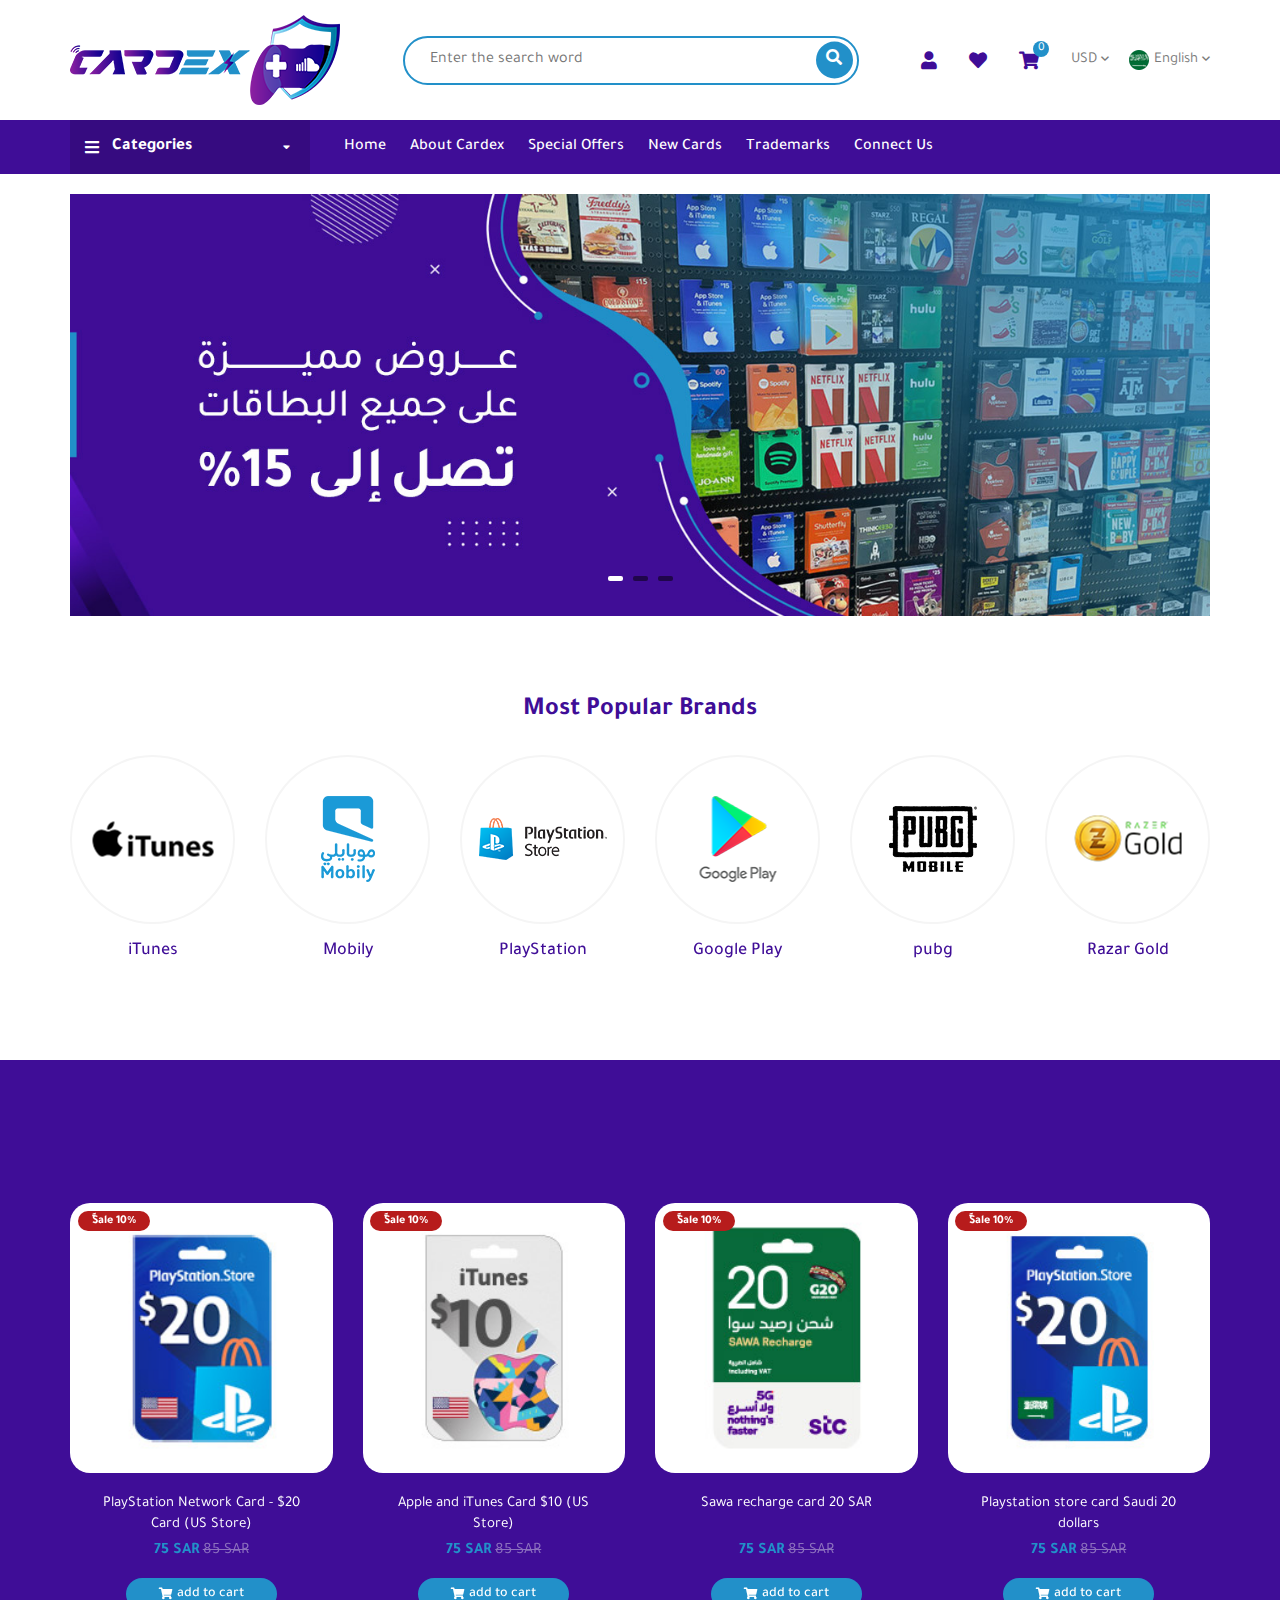
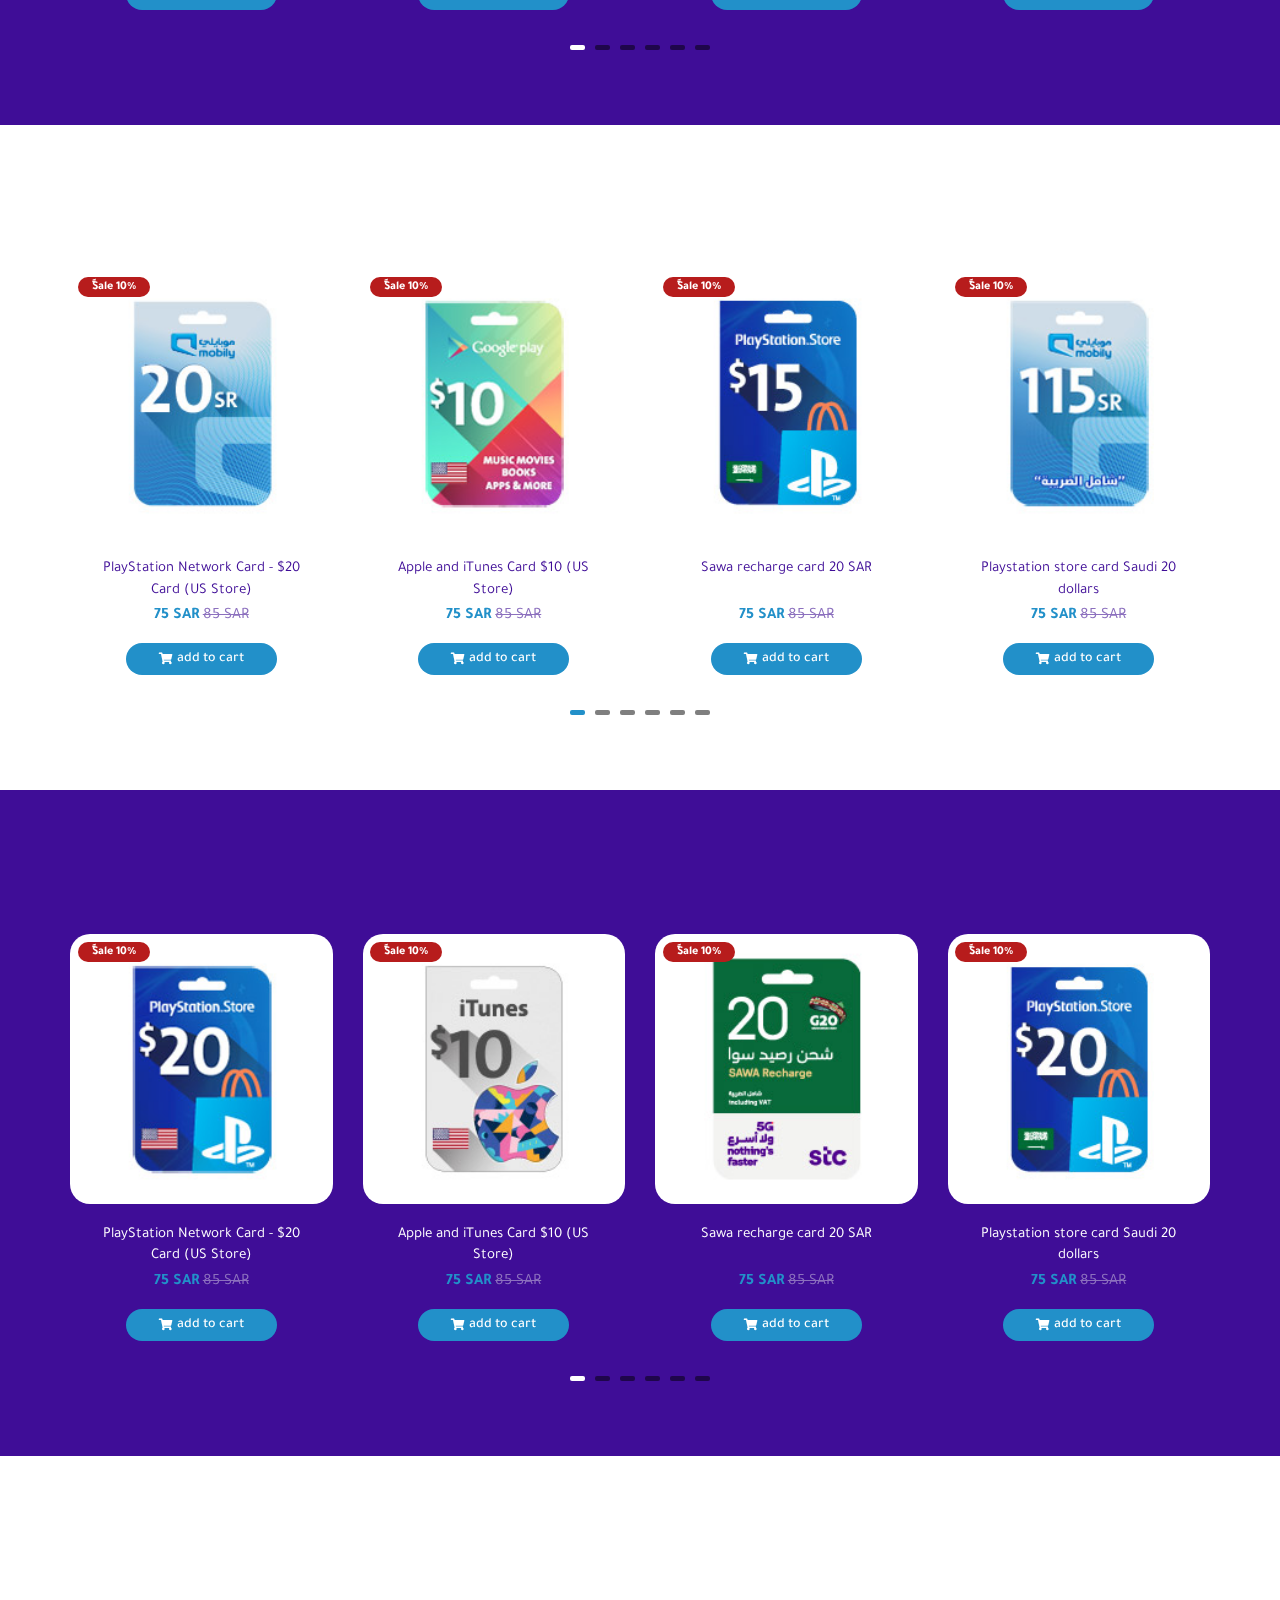
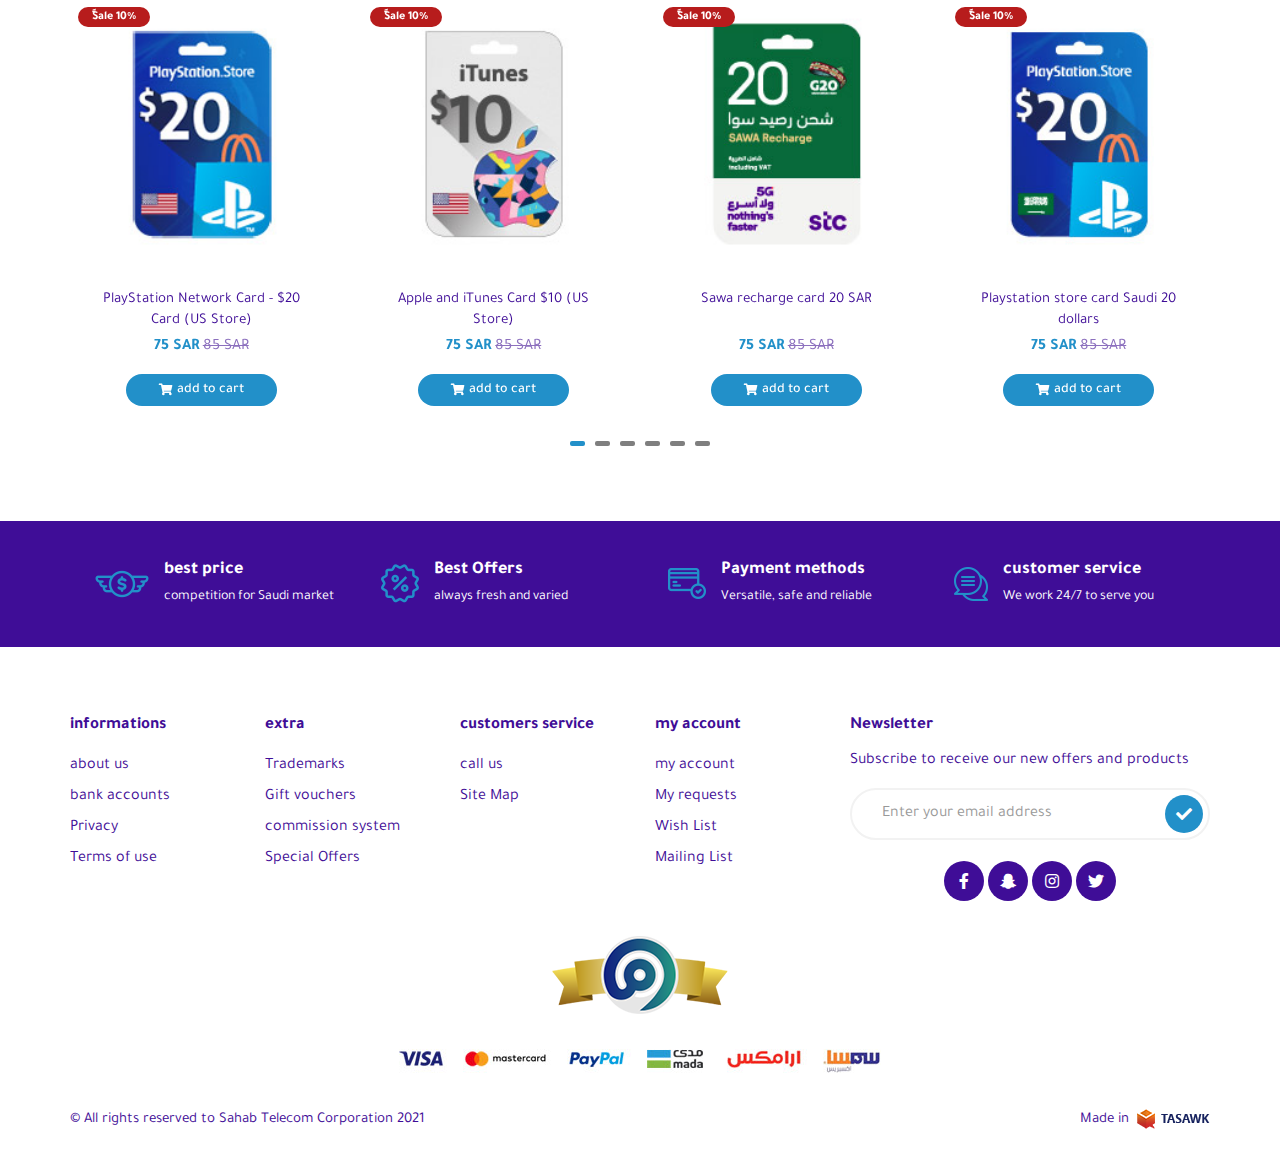
==== index-en.html @ 2eecb3c6 "first commit" ====
<!doctype html>
<html lang="en" dir="ltr">

<head>
    <meta charset="utf-8">
    <meta http-equiv="X-UA-Compatible" content="IE=edge">
    <meta name="viewport" content="width=device-width, initial-scale=1">
    <title>cardex</title>
    <link rel="icon" href="images/fav.png" type="image/png">
    <link rel="stylesheet" href="css/all.min.css" />
    <link rel="stylesheet" href="css/bootstrap.min.css" />
    <link rel="stylesheet" href="css/fonts.css">
    <link rel="stylesheet" href="css/animate.css">
    <link rel="stylesheet" href="css/Linearicons.css">
    <link rel="stylesheet" href="css/swiper.min.css">
    <link rel="stylesheet" href="css/style.css">

</head>

<body>
    <!-- header section -->
    <!-- header section -->
    <header>
        <div class="top-header">
            <div class="container">
                <div class="first-header">
                    <div class="icon-logo">
                        <div class="show-icons">
                            <a class="menu-bars fixall" id="menu-id" href="#!">
                                <i class="fas fa-bars"></i>
                            </a>
                        </div>
                        <figure class="img-logo">
                            <a href="#"><img src="images/logo.png" class="img-responsive"></a>
                        </figure>
                    </div>
                    <div class="search-section">
                        <form class="search-form">
                            <input class="search-input" type="text" name="search" value=""
                                placeholder="Enter the search word">
                            <button class="search-button">
                                <span class="fa fa-search"></span>
                            </button>
                        </form>
                    </div>
                    <div class="icons-cont">
                        <div class="register-section">
                            <div class="dropdown user-anchor add-margin">
                                <div href="#" class="add-to">
                                    <span class="fas fa-user"></span>
                                    <div class="dropdown-content">
                                        <a class="cat-drop" href="#">Login</a>
                                        <a class="cat-drop" href="#">new account</a>
                                    </div>
                                </div>    
                            </div> 
                            <a href="#" class="add-to add-margin hide-sm">
                                <i class="fas fa-heart"></i>
                            </a>
                            <a href="#" class="add-to">
                                <i class="fas fa-shopping-cart"></i>
                                <span class="counter">0</span>
                            </a>
                        </div>
                        <div class="lang-cont">
                            <div class="lang-section">
                                <div class="dropdown">
                                    <span class="lang-word chevron-down">USD</span>
                                    <div class="dropdown-content">
                                        <a class="cat-drop" href="#">USD</a>
                                        <a class="cat-drop" href="#">الريال السعودي</a>
                                    </div>
                                </div>
                            </div>
                            <div class="lang-section">
                                <img src="images/lang.png" alt="lang-img">
                                <div class="dropdown">
                                    <span class="lang-word chevron-down">English</span>
                                    <div class="dropdown-content">
                                        <a class="cat-drop" href="index-en.html">English</a>
                                        <a class="cat-drop" href="index.html">العربيه</a>
                                    </div>
                                </div>
                            </div>
                        </div>
                    </div>
                </div>
            </div>
        </div>
        <div class="overlay" style="display: block;"></div>
        <nav>
            <div class="nav-head">
                <figure class="img-logo">
                    <a href="#"><img src="images/logo.png" class="img-responsive"></a>
                </figure>
                <a class="fixall close-btn">
                    <i class="fas fa-times"></i>
                </a>
            </div>
            <div class="nav-header">
                <div class="container">
                    <div class="navgition">
                        <ul class="big-menu list-unstyled">
                            <li class="menu-btn">
                                <div class="btn-div">
                                    <span class="menu-name">
                                        <span class="fas fa-bars"></span>
                                        Categories
                                    </span>
                                </div>
                                <!-- slidedown-menu -->
                                <div class="cats-dispaly">
                                    <ul class="cats-div list-unstyled">
                                        <li class="cat-li has-level-2">
                                            <a href="#" class="cat-anchor fixall">
                                                playstation <i class="fas fa-plus"></i>
                                            </a>
                                            <div class="sub-list">
                                                <ul class="list-unstyled">
                                                    <li class="cat-li has-level-3">
                                                        <a class="cat-anchor fixall" href="#">
                                                            Saudi PlayStation Store
                                                        </a>
                                                    </li>
                                                    <li class="cat-li has-level-3">
                                                        <a class="cat-anchor fixall" href="#">
                                                            british playstation store
                                                        </a>
                                                    </li>
                                                    <li class="cat-li has-level-3">
                                                        <a class="cat-anchor fixall" href="#">
                                                            US PlayStation Store
                                                        </a>
                                                    </li>
                                                    <li class="cat-li has-level-3">
                                                        <a class="cat-anchor fixall" href="#">
                                                            Lebanese PlayStation Store
                                                        </a>
                                                    </li>
                                                    <li class="cat-li has-level-3">
                                                        <a class="cat-anchor fixall" href="#">
                                                            UAE PlayStation Store
                                                        </a>
                                                    </li>
                                                    <li class="cat-li has-level-3">
                                                        <a class="cat-anchor fixall" href="#">
                                                            French playstation store 
                                                        </a>
                                                    </li>
                                                    <li class="cat-li has-level-3">
                                                        <a class="cat-anchor fixall" href="#">
                                                            German PlayStation Store
                                                        </a>
                                                    </li>
                                                    <li class="cat-li has-level-3">
                                                        <a class="cat-anchor fixall" href="#">
                                                            Canadian playstation
                                                        </a>
                                                    </li>
                                                    <li class="cat-li has-level-3">
                                                        <a class="cat-anchor fixall" href="#">
                                                            fortnite
                                                        </a>
                                                    </li>
                                                </ul>
                                            </div>
                                        </li>
                                        <li class="cat-li has-level-2">
                                            <a href="#" class="cat-anchor fixall">
                                                iTunes <i class="fas fa-plus"></i>
                                            </a>
                                            <div class="sub-list">
                                                <ul class="list-unstyled">
                                                    <li class="cat-li has-level-3">
                                                        <a class="cat-anchor fixall" href="#">
                                                            Saudi PlayStation Store
                                                        </a>
                                                    </li>
                                                    <li class="cat-li has-level-3">
                                                        <a class="cat-anchor fixall" href="#">
                                                            british playstation store
                                                        </a>
                                                    </li>
                                                    <li class="cat-li has-level-3">
                                                        <a class="cat-anchor fixall" href="#">
                                                            US PlayStation Store
                                                        </a>
                                                    </li>
                                                    <li class="cat-li has-level-3">
                                                        <a class="cat-anchor fixall" href="#">
                                                            Lebanese PlayStation Store
                                                        </a>
                                                    </li>
                                                    <li class="cat-li has-level-3">
                                                        <a class="cat-anchor fixall" href="#">
                                                            UAE PlayStation Store
                                                        </a>
                                                    </li>
                                                    <li class="cat-li has-level-3">
                                                        <a class="cat-anchor fixall" href="#">
                                                            French playstation store 
                                                        </a>
                                                    </li>
                                                    <li class="cat-li has-level-3">
                                                        <a class="cat-anchor fixall" href="#">
                                                            German PlayStation Store
                                                        </a>
                                                    </li>
                                                    <li class="cat-li has-level-3">
                                                        <a class="cat-anchor fixall" href="#">
                                                            Canadian playstation
                                                        </a>
                                                    </li>
                                                    <li class="cat-li has-level-3">
                                                        <a class="cat-anchor fixall" href="#">
                                                            fortnite
                                                        </a>
                                                    </li>
                                                </ul>
                                            </div>
                                        </li>
                                        <li class="cat-li has-level-2">
                                            <a href="#" class="cat-anchor fixall">
                                                Google Play <i class="fas fa-plus"></i>
                                            </a>
                                            <div class="sub-list">
                                                <ul class="list-unstyled">
                                                    <li class="cat-li has-level-3">
                                                        <a class="cat-anchor fixall" href="#">
                                                            Saudi PlayStation Store
                                                        </a>
                                                    </li>
                                                    <li class="cat-li has-level-3">
                                                        <a class="cat-anchor fixall" href="#">
                                                            british playstation store
                                                        </a>
                                                    </li>
                                                    <li class="cat-li has-level-3">
                                                        <a class="cat-anchor fixall" href="#">
                                                            US PlayStation Store
                                                        </a>
                                                    </li>
                                                    <li class="cat-li has-level-3">
                                                        <a class="cat-anchor fixall" href="#">
                                                            Lebanese PlayStation Store
                                                        </a>
                                                    </li>
                                                    <li class="cat-li has-level-3">
                                                        <a class="cat-anchor fixall" href="#">
                                                            UAE PlayStation Store
                                                        </a>
                                                    </li>
                                                    <li class="cat-li has-level-3">
                                                        <a class="cat-anchor fixall" href="#">
                                                            French playstation store 
                                                        </a>
                                                    </li>
                                                    <li class="cat-li has-level-3">
                                                        <a class="cat-anchor fixall" href="#">
                                                            German PlayStation Store
                                                        </a>
                                                    </li>
                                                    <li class="cat-li has-level-3">
                                                        <a class="cat-anchor fixall" href="#">
                                                            Canadian playstation
                                                        </a>
                                                    </li>
                                                    <li class="cat-li has-level-3">
                                                        <a class="cat-anchor fixall" href="#">
                                                            fortnite
                                                        </a>
                                                    </li>
                                                </ul>
                                            </div>
                                        </li>
                                        <li class="cat-li has-level-2">
                                            <a href="#" class="cat-anchor fixall">
                                                Mobile and Internet Services <i class="fas fa-plus"></i>
                                            </a>
                                            <div class="sub-list">
                                                <ul class="list-unstyled">
                                                    <li class="cat-li has-level-3">
                                                        <a class="cat-anchor fixall" href="#">
                                                            Saudi PlayStation Store
                                                        </a>
                                                    </li>
                                                    <li class="cat-li has-level-3">
                                                        <a class="cat-anchor fixall" href="#">
                                                            british playstation store
                                                        </a>
                                                    </li>
                                                    <li class="cat-li has-level-3">
                                                        <a class="cat-anchor fixall" href="#">
                                                            US PlayStation Store
                                                        </a>
                                                    </li>
                                                    <li class="cat-li has-level-3">
                                                        <a class="cat-anchor fixall" href="#">
                                                            Lebanese PlayStation Store
                                                        </a>
                                                    </li>
                                                    <li class="cat-li has-level-3">
                                                        <a class="cat-anchor fixall" href="#">
                                                            UAE PlayStation Store
                                                        </a>
                                                    </li>
                                                    <li class="cat-li has-level-3">
                                                        <a class="cat-anchor fixall" href="#">
                                                            French playstation store 
                                                        </a>
                                                    </li>
                                                    <li class="cat-li has-level-3">
                                                        <a class="cat-anchor fixall" href="#">
                                                            German PlayStation Store
                                                        </a>
                                                    </li>
                                                    <li class="cat-li has-level-3">
                                                        <a class="cat-anchor fixall" href="#">
                                                            Canadian playstation
                                                        </a>
                                                    </li>
                                                    <li class="cat-li has-level-3">
                                                        <a class="cat-anchor fixall" href="#">
                                                            fortnite
                                                        </a>
                                                    </li>
                                                </ul>
                                            </div>
                                        </li>
                                        <li class="cat-li has-level-2">
                                            <a href="#" class="cat-anchor fixall">
                                                Online games <i class="fas fa-plus"></i>
                                            </a>
                                            <div class="sub-list">
                                                <ul class="list-unstyled">
                                                    <li class="cat-li has-level-3">
                                                        <a class="cat-anchor fixall" href="#">
                                                            Saudi PlayStation Store
                                                        </a>
                                                    </li>
                                                    <li class="cat-li has-level-3">
                                                        <a class="cat-anchor fixall" href="#">
                                                            british playstation store
                                                        </a>
                                                    </li>
                                                    <li class="cat-li has-level-3">
                                                        <a class="cat-anchor fixall" href="#">
                                                            US PlayStation Store
                                                        </a>
                                                    </li>
                                                    <li class="cat-li has-level-3">
                                                        <a class="cat-anchor fixall" href="#">
                                                            Lebanese PlayStation Store
                                                        </a>
                                                    </li>
                                                    <li class="cat-li has-level-3">
                                                        <a class="cat-anchor fixall" href="#">
                                                            UAE PlayStation Store
                                                        </a>
                                                    </li>
                                                    <li class="cat-li has-level-3">
                                                        <a class="cat-anchor fixall" href="#">
                                                            French playstation store 
                                                        </a>
                                                    </li>
                                                    <li class="cat-li has-level-3">
                                                        <a class="cat-anchor fixall" href="#">
                                                            German PlayStation Store
                                                        </a>
                                                    </li>
                                                    <li class="cat-li has-level-3">
                                                        <a class="cat-anchor fixall" href="#">
                                                            Canadian playstation
                                                        </a>
                                                    </li>
                                                    <li class="cat-li has-level-3">
                                                        <a class="cat-anchor fixall" href="#">
                                                            fortnite
                                                        </a>
                                                    </li>
                                                </ul>
                                            </div>
                                        </li>
                                        <li class="cat-li has-level-2">
                                            <a href="#" class="cat-anchor fixall">
                                                Online connect <i class="fas fa-plus"></i>
                                            </a>
                                            <div class="sub-list">
                                                <ul class="list-unstyled">
                                                    <li class="cat-li has-level-3">
                                                        <a class="cat-anchor fixall" href="#">
                                                            Saudi PlayStation Store
                                                        </a>
                                                    </li>
                                                    <li class="cat-li has-level-3">
                                                        <a class="cat-anchor fixall" href="#">
                                                            british playstation store
                                                        </a>
                                                    </li>
                                                    <li class="cat-li has-level-3">
                                                        <a class="cat-anchor fixall" href="#">
                                                            US PlayStation Store
                                                        </a>
                                                    </li>
                                                    <li class="cat-li has-level-3">
                                                        <a class="cat-anchor fixall" href="#">
                                                            Lebanese PlayStation Store
                                                        </a>
                                                    </li>
                                                    <li class="cat-li has-level-3">
                                                        <a class="cat-anchor fixall" href="#">
                                                            UAE PlayStation Store
                                                        </a>
                                                    </li>
                                                    <li class="cat-li has-level-3">
                                                        <a class="cat-anchor fixall" href="#">
                                                            French playstation store 
                                                        </a>
                                                    </li>
                                                    <li class="cat-li has-level-3">
                                                        <a class="cat-anchor fixall" href="#">
                                                            German PlayStation Store
                                                        </a>
                                                    </li>
                                                    <li class="cat-li has-level-3">
                                                        <a class="cat-anchor fixall" href="#">
                                                            Canadian playstation
                                                        </a>
                                                    </li>
                                                    <li class="cat-li has-level-3">
                                                        <a class="cat-anchor fixall" href="#">
                                                            fortnite
                                                        </a>
                                                    </li>
                                                </ul>
                                            </div>
                                        </li>
                                        <li class="cat-li has-level-2">
                                            <a href="#" class="cat-anchor fixall">
                                                entertainment <i class="fas fa-plus"></i>
                                            </a>
                                            <div class="sub-list">
                                                <ul class="list-unstyled">
                                                    <li class="cat-li has-level-3">
                                                        <a class="cat-anchor fixall" href="#">
                                                            Saudi PlayStation Store
                                                        </a>
                                                    </li>
                                                    <li class="cat-li has-level-3">
                                                        <a class="cat-anchor fixall" href="#">
                                                            british playstation store
                                                        </a>
                                                    </li>
                                                    <li class="cat-li has-level-3">
                                                        <a class="cat-anchor fixall" href="#">
                                                            US PlayStation Store
                                                        </a>
                                                    </li>
                                                    <li class="cat-li has-level-3">
                                                        <a class="cat-anchor fixall" href="#">
                                                            Lebanese PlayStation Store
                                                        </a>
                                                    </li>
                                                    <li class="cat-li has-level-3">
                                                        <a class="cat-anchor fixall" href="#">
                                                            UAE PlayStation Store
                                                        </a>
                                                    </li>
                                                    <li class="cat-li has-level-3">
                                                        <a class="cat-anchor fixall" href="#">
                                                            French playstation store 
                                                        </a>
                                                    </li>
                                                    <li class="cat-li has-level-3">
                                                        <a class="cat-anchor fixall" href="#">
                                                            German PlayStation Store
                                                        </a>
                                                    </li>
                                                    <li class="cat-li has-level-3">
                                                        <a class="cat-anchor fixall" href="#">
                                                            Canadian playstation
                                                        </a>
                                                    </li>
                                                    <li class="cat-li has-level-3">
                                                        <a class="cat-anchor fixall" href="#">
                                                            fortnite
                                                        </a>
                                                    </li>
                                                </ul>
                                            </div>
                                        </li>
                                        <li class="cat-li has-level-2">
                                            <a href="#" class="cat-anchor fixall">
                                                home video games <i class="fas fa-plus"></i>
                                            </a>
                                            <div class="sub-list">
                                                <ul class="list-unstyled">
                                                    <li class="cat-li has-level-3">
                                                        <a class="cat-anchor fixall" href="#">
                                                            Saudi PlayStation Store
                                                        </a>
                                                    </li>
                                                    <li class="cat-li has-level-3">
                                                        <a class="cat-anchor fixall" href="#">
                                                            british playstation store
                                                        </a>
                                                    </li>
                                                    <li class="cat-li has-level-3">
                                                        <a class="cat-anchor fixall" href="#">
                                                            US PlayStation Store
                                                        </a>
                                                    </li>
                                                    <li class="cat-li has-level-3">
                                                        <a class="cat-anchor fixall" href="#">
                                                            Lebanese PlayStation Store
                                                        </a>
                                                    </li>
                                                    <li class="cat-li has-level-3">
                                                        <a class="cat-anchor fixall" href="#">
                                                            UAE PlayStation Store
                                                        </a>
                                                    </li>
                                                    <li class="cat-li has-level-3">
                                                        <a class="cat-anchor fixall" href="#">
                                                            French playstation store 
                                                        </a>
                                                    </li>
                                                    <li class="cat-li has-level-3">
                                                        <a class="cat-anchor fixall" href="#">
                                                            German PlayStation Store
                                                        </a>
                                                    </li>
                                                    <li class="cat-li has-level-3">
                                                        <a class="cat-anchor fixall" href="#">
                                                            Canadian playstation
                                                        </a>
                                                    </li>
                                                    <li class="cat-li has-level-3">
                                                        <a class="cat-anchor fixall" href="#">
                                                            fortnite
                                                        </a>
                                                    </li>
                                                </ul>
                                            </div>
                                        </li>
                                        <li class="cat-li has-level-2">
                                            <a href="#" class="cat-anchor fixall">
                                                shopping cards <i class="fas fa-plus"></i>
                                            </a>
                                            <div class="sub-list">
                                                <ul class="list-unstyled">
                                                    <li class="cat-li has-level-3">
                                                        <a class="cat-anchor fixall" href="#">
                                                            Saudi PlayStation Store
                                                        </a>
                                                    </li>
                                                    <li class="cat-li has-level-3">
                                                        <a class="cat-anchor fixall" href="#">
                                                            british playstation store
                                                        </a>
                                                    </li>
                                                    <li class="cat-li has-level-3">
                                                        <a class="cat-anchor fixall" href="#">
                                                            US PlayStation Store
                                                        </a>
                                                    </li>
                                                    <li class="cat-li has-level-3">
                                                        <a class="cat-anchor fixall" href="#">
                                                            Lebanese PlayStation Store
                                                        </a>
                                                    </li>
                                                    <li class="cat-li has-level-3">
                                                        <a class="cat-anchor fixall" href="#">
                                                            UAE PlayStation Store
                                                        </a>
                                                    </li>
                                                    <li class="cat-li has-level-3">
                                                        <a class="cat-anchor fixall" href="#">
                                                            French playstation store 
                                                        </a>
                                                    </li>
                                                    <li class="cat-li has-level-3">
                                                        <a class="cat-anchor fixall" href="#">
                                                            German PlayStation Store
                                                        </a>
                                                    </li>
                                                    <li class="cat-li has-level-3">
                                                        <a class="cat-anchor fixall" href="#">
                                                            Canadian playstation
                                                        </a>
                                                    </li>
                                                    <li class="cat-li has-level-3">
                                                        <a class="cat-anchor fixall" href="#">
                                                            fortnite
                                                        </a>
                                                    </li>
                                                </ul>
                                            </div>
                                        </li>
                                        <li class="cat-li has-level-2">
                                            <a href="#" class="cat-anchor fixall">
                                                computer games <i class="fas fa-plus"></i>
                                            </a>
                                            <div class="sub-list">
                                                <ul class="list-unstyled">
                                                    <li class="cat-li has-level-3">
                                                        <a class="cat-anchor fixall" href="#">
                                                            Saudi PlayStation Store
                                                        </a>
                                                    </li>
                                                    <li class="cat-li has-level-3">
                                                        <a class="cat-anchor fixall" href="#">
                                                            british playstation store
                                                        </a>
                                                    </li>
                                                    <li class="cat-li has-level-3">
                                                        <a class="cat-anchor fixall" href="#">
                                                            US PlayStation Store
                                                        </a>
                                                    </li>
                                                    <li class="cat-li has-level-3">
                                                        <a class="cat-anchor fixall" href="#">
                                                            Lebanese PlayStation Store
                                                        </a>
                                                    </li>
                                                    <li class="cat-li has-level-3">
                                                        <a class="cat-anchor fixall" href="#">
                                                            UAE PlayStation Store
                                                        </a>
                                                    </li>
                                                    <li class="cat-li has-level-3">
                                                        <a class="cat-anchor fixall" href="#">
                                                            French playstation store 
                                                        </a>
                                                    </li>
                                                    <li class="cat-li has-level-3">
                                                        <a class="cat-anchor fixall" href="#">
                                                            German PlayStation Store
                                                        </a>
                                                    </li>
                                                    <li class="cat-li has-level-3">
                                                        <a class="cat-anchor fixall" href="#">
                                                            Canadian playstation
                                                        </a>
                                                    </li>
                                                    <li class="cat-li has-level-3">
                                                        <a class="cat-anchor fixall" href="#">
                                                            fortnite
                                                        </a>
                                                    </li>
                                                </ul>
                                            </div>
                                        </li>
                                        <li class="cat-li has-level-2">
                                            <a href="#" class="cat-anchor fixall">
                                                Various electronic services <i class="fas fa-plus"></i>
                                            </a>
                                            <div class="sub-list">
                                                <ul class="list-unstyled">
                                                    <li class="cat-li has-level-3">
                                                        <a class="cat-anchor fixall" href="#">
                                                            Saudi PlayStation Store
                                                        </a>
                                                    </li>
                                                    <li class="cat-li has-level-3">
                                                        <a class="cat-anchor fixall" href="#">
                                                            british playstation store
                                                        </a>
                                                    </li>
                                                    <li class="cat-li has-level-3">
                                                        <a class="cat-anchor fixall" href="#">
                                                            US PlayStation Store
                                                        </a>
                                                    </li>
                                                    <li class="cat-li has-level-3">
                                                        <a class="cat-anchor fixall" href="#">
                                                            Lebanese PlayStation Store
                                                        </a>
                                                    </li>
                                                    <li class="cat-li has-level-3">
                                                        <a class="cat-anchor fixall" href="#">
                                                            UAE PlayStation Store
                                                        </a>
                                                    </li>
                                                    <li class="cat-li has-level-3">
                                                        <a class="cat-anchor fixall" href="#">
                                                            French playstation store 
                                                        </a>
                                                    </li>
                                                    <li class="cat-li has-level-3">
                                                        <a class="cat-anchor fixall" href="#">
                                                            German PlayStation Store
                                                        </a>
                                                    </li>
                                                    <li class="cat-li has-level-3">
                                                        <a class="cat-anchor fixall" href="#">
                                                            Canadian playstation
                                                        </a>
                                                    </li>
                                                    <li class="cat-li has-level-3">
                                                        <a class="cat-anchor fixall" href="#">
                                                            fortnite
                                                        </a>
                                                    </li>
                                                </ul>
                                            </div>
                                        </li>
                                    </ul>
                                </div>
                                <!-- slidedown-menu -->
                            </li>
                            <li class="menu-list">
                                <a href="#" class="menu-link">
                                    Home
                                </a>
                            </li>
                            <li class="menu-list">
                                <a href="#" class="menu-link">
                                    About Cardex
                                </a>
                            </li>
                            <li class="menu-list">
                                <a href="#" class="menu-link">
                                    Special Offers        
                                </a>
                            </li>
                            <li class="menu-list">
                                <a href="#" class="menu-link">
                                    New cards
                                </a>
                            </li>
                            <li class="menu-list">
                                <a href="#" class="menu-link">
                                    Trademarks
                                </a>
                            </li>
                            <li class="menu-list">
                                <a href="#" class="menu-link">
                                    connect us
                                </a>
                            </li>
                            <li class="cat-li hide-big">
                                <div class="lang-section">
                                    <div class="dropdown">
                                        <span class="lang-word chevron-down">USD</span>
                                        <div class="dropdown-content">
                                            <a class="cat-drop" href="#">USD</a>
                                            <a class="cat-drop" href="#">الريال السعودي</a>
                                        </div>
                                    </div>
                                </div>
                            </li>
                            <li class="cat-li hide-big">
                                <div class="lang-section">
                                    <img src="images/lang.png" alt="lang-img">
                                    <div class="dropdown">
                                        <span class="lang-word chevron-down">English</span>
                                        <div class="dropdown-content">
                                            <a class="cat-drop" href="index-en.html">English</a>
                                            <a class="cat-drop" href="index.html">العربيه</a>
                                        </div>
                                    </div>
                                </div>
                            </li>
                        </ul>
                    </div>
                </div>
            </div>
        </nav>
    </header>
    <!-- header section -->
    <!-- main slider -->
    <div class="main-slider">
        <div class="swiper-cont">
            <div class="container">
                <div class="swiper-container">
                    <div class="swiper-wrapper">
                        <div class="swiper-slide">
                            <div class="main">
                                <a href="#!" class="pro-img">
                                    <img src="images/main-slider/01.jpg" class="img-responsive">
                                </a>
                            </div>
                        </div>
                        <div class="swiper-slide">
                            <div class="main">
                                <a href="#!" class="pro-img">
                                    <img src="images/main-slider/01.jpg" class="img-responsive">
                                </a>
                            </div>
                        </div>
                        <div class="swiper-slide">
                            <div class="main">
                                <a href="#!" class="pro-img">
                                    <img src="images/main-slider/01.jpg" class="img-responsive">
                                </a>
                            </div>
                        </div>
                    </div>
                    <div class="swiper-pagination"></div>
                </div>
            </div>
        </div>
    </div>
    <!-- main slider -->
    <!-- brand slider -->
    <div class="brand-section">
        <div class="container">
            <div class="brand-title wow fadeInDown" wow-data-delay="5s">
                <h3 class="brand-head">Most Popular Brands</h3>
            </div>
            <div class="brand-slider">
                <div class="swiper-container">
                    <!-- Additional required wrapper -->
                    <div class="swiper-wrapper">
                      <!-- Slides -->
                        <div class="swiper-slide">
                            <div class="brand">
                                <a href="#" class="brand-ancor">
                                    <figure class="brand-img">
                                        <img src="images/catagories/01.png" class="img-responsive">
                                    </figure>
                                    <span class="brand-span">
                                        iTunes
                                    </span>
                                </a> 
                            </div>  
                        </div>
                        <div class="swiper-slide">
                            <div class="brand">
                                <a href="#" class="brand-ancor">
                                    <figure class="brand-img">
                                        <img src="images/catagories/02.png" class="img-responsive">
                                    </figure>
                                    <span class="brand-span">
                                        Mobily
                                    </span>
                                </a> 
                            </div>  
                        </div>
                        <div class="swiper-slide">
                            <div class="brand">
                                <a href="#" class="brand-ancor">
                                    <figure class="brand-img">
                                        <img src="images/catagories/03.png" class="img-responsive">
                                    </figure>
                                    <span class="brand-span">
                                        PlayStation
                                    </span>
                                </a> 
                            </div>  
                        </div>
                        <div class="swiper-slide">
                            <div class="brand">
                                <a href="#" class="brand-ancor">
                                    <figure class="brand-img">
                                        <img src="images/catagories/04.png" class="img-responsive">
                                    </figure>
                                    <span class="brand-span">
                                        Google Play
                                    </span>
                                </a> 
                            </div>  
                        </div>
                        <div class="swiper-slide">
                            <div class="brand">
                                <a href="#" class="brand-ancor">
                                    <figure class="brand-img">
                                        <img src="images/catagories/05.png" class="img-responsive">
                                    </figure>
                                    <span class="brand-span">
                                        pubg
                                    </span>
                                </a> 
                            </div>  
                        </div>
                        <div class="swiper-slide">
                            <div class="brand">
                                <a href="#" class="brand-ancor">
                                    <figure class="brand-img">
                                        <img src="images/catagories/06.png" class="img-responsive">
                                    </figure>
                                    <span class="brand-span">
                                        Razar Gold
                                    </span>
                                </a> 
                            </div>  
                        </div>
                        <div class="swiper-slide">
                            <div class="brand">
                                <a href="#" class="brand-ancor">
                                    <figure class="brand-img">
                                        <img src="images/catagories/07.png" class="img-responsive">
                                    </figure>
                                    <span class="brand-span">
                                        STC
                                    </span>
                                </a> 
                            </div>  
                        </div>
                        <div class="swiper-slide">
                            <div class="brand">
                                <a href="#" class="brand-ancor">
                                    <figure class="brand-img">
                                        <img src="images/catagories/08.png" class="img-responsive">
                                    </figure>
                                    <span class="brand-span">
                                        beautiful
                                    </span>
                                </a> 
                            </div>  
                        </div>
                    </div>
                </div>
                <div class="swiper-pagination"></div>
                  
                <div class="swiper-btn-prev swiper-btn"><i class="fas fa-chevron-right"></i></div>
                <div class="swiper-btn-next swiper-btn"><i class="fas fa-chevron-left"></i></div>
            </div>
        </div>
    </div>
    <!-- brand slider --> 
    <!-- product slider -->
    <div class="product-section product-one">
        <div class="container">
            <div class="wow fadeInDown" wow-data-delay="5s">
                <h2 class="product-head">best seller</h2>
            </div>
            <div class="product-slider">
                <div class="swiper-container">
                    <!-- Additional required wrapper -->
                    <div class="swiper-wrapper">
                      <!-- Slides -->
                        <div class="swiper-slide">
                            <div class="product">
                                <a href="#!" class="product-img">
                                    <img src="images/product-slider/01.jpg" class="img-responsive">
                                    <span class="product-hint">ٍSale 10%</span>
                                </a>
                                <div class="product-content">
                                    <a class="product-name" href="#!">
                                        PlayStation Network Card - $20 Card (US Store)
                                    </a>
                                    <div class="price-box">
                                        <span class="first-price">75 SAR</span>
                                        <span class="last-price">85 SAR</span>
                                    </div>
                                    <a href="#" class="product-button">
                                        <i class="fas fa-shopping-cart"></i>
                                        add to cart
                                    </a>
                                </div> 
                            </div>   
                        </div>
                        <div class="swiper-slide">
                            <div class="product">
                                <a href="#!" class="product-img">
                                    <img src="images/product-slider/02.jpg" class="img-responsive">
                                    <span class="product-hint">ٍSale 10%</span>
                                </a>
                                <div class="product-content">
                                    <a class="product-name" href="#!">
                                        Apple and iTunes Card $10 (US Store)
                                    </a>
                                    <div class="price-box">
                                        <span class="first-price">75 SAR</span>
                                        <span class="last-price">85 SAR</span>
                                    </div>
                                    <a href="#" class="product-button">
                                        <i class="fas fa-shopping-cart"></i>
                                        add to cart
                                    </a>
                                </div> 
                            </div>   
                        </div>
                        <div class="swiper-slide">
                            <div class="product">
                                <a href="#!" class="product-img">
                                    <img src="images/product-slider/03.jpg" class="img-responsive">
                                    <span class="product-hint">ٍSale 10%</span>
                                </a>
                                <div class="product-content">
                                    <a class="product-name" href="#!">
                                        Sawa recharge card 20 SAR
                                    </a>
                                    <div class="price-box">
                                        <span class="first-price">75 SAR</span>
                                        <span class="last-price">85 SAR</span>
                                    </div>
                                    <a href="#" class="product-button">
                                        <i class="fas fa-shopping-cart"></i>
                                        add to cart
                                    </a>
                                </div> 
                            </div>   
                        </div>
                        <div class="swiper-slide">
                            <div class="product">
                                <a href="#!" class="product-img">
                                    <img src="images/product-slider/04.jpg" class="img-responsive">
                                    <span class="product-hint">ٍSale 10%</span>
                                </a>
                                <div class="product-content">
                                    <a class="product-name" href="#!">
                                        Playstation store card Saudi 20 dollars
                                    </a>
                                    <div class="price-box">
                                        <span class="first-price">75 SAR</span>
                                        <span class="last-price">85 SAR</span>
                                    </div>
                                    <a href="#" class="product-button">
                                        <i class="fas fa-shopping-cart"></i>
                                        add to cart
                                    </a>
                                </div> 
                            </div>   
                        </div>
                        <div class="swiper-slide">
                            <div class="product">
                                <a href="#!" class="product-img">
                                    <img src="images/product-slider/05.jpg" class="img-responsive">
                                    <span class="product-hint">ٍSale 10%</span>
                                </a>
                                <div class="product-content">
                                    <a class="product-name" href="#!">
                                       Playstation store card Saudi 20 dollars
                                    </a>
                                    <div class="price-box">
                                        <span class="first-price">75 SAR</span>
                                        <span class="last-price">85 SAR</span>
                                    </div>
                                    <a href="#" class="product-button">
                                        <i class="fas fa-shopping-cart"></i>
                                        add to cart
                                    </a>
                                </div> 
                            </div>   
                        </div>
                        <div class="swiper-slide">
                            <div class="product">
                                <a href="#!" class="product-img">
                                    <img src="images/product-slider/06.jpg" class="img-responsive">
                                    <span class="product-hint">ٍSale 10%</span>
                                </a>
                                <div class="product-content">
                                    <a class="product-name" href="#!">
                                       Playstation store card Saudi 20 dollars
                                    </a>
                                    <div class="price-box">
                                        <span class="first-price">75 SAR</span>
                                        <span class="last-price">85 SAR</span>
                                    </div>
                                    <a href="#" class="product-button">
                                        <i class="fas fa-shopping-cart"></i>
                                        add to cart
                                    </a>
                                </div> 
                            </div>   
                        </div>
                    </div>
                </div>
                <div class="swiper-pagination"></div>
                  
                <div class="swiper-btn-prev swiper-btn"><span class="fas fa-chevron-right"></span></div>
                <div class="swiper-btn-next swiper-btn"><span class="fas fa-chevron-left"></span></div>
            </div>
        </div>
    </div>
    <!-- product slider --> 
    <!-- product slider 2 -->
    <div class="product-section product-two">
        <div class="container">
            <div class="wow fadeInDown" wow-data-delay="5s">
                <h2 class="product-head">Special Offers</h2>
            </div>
            <div class="product-slider">
                <div class="swiper-container">
                    <!-- Additional required wrapper -->
                    <div class="swiper-wrapper">
                      <!-- Slides -->
                        <div class="swiper-slide">
                            <div class="product">
                                <a href="#!" class="product-img">
                                    <img src="images/product-slider/07.jpg" class="img-responsive">
                                    <span class="product-hint">ٍSale 10%</span>
                                </a>
                                <div class="product-content">
                                    <a class="product-name" href="#!">
                                        PlayStation Network Card - $20 Card (US Store)
                                    </a>
                                    <div class="price-box">
                                        <span class="first-price">75 SAR</span>
                                        <span class="last-price">85 SAR</span>
                                    </div>
                                    <a href="#" class="product-button">
                                        <i class="fas fa-shopping-cart"></i>
                                        add to cart
                                    </a>
                                </div> 
                            </div>   
                        </div>
                        <div class="swiper-slide">
                            <div class="product">
                                <a href="#!" class="product-img">
                                    <img src="images/product-slider/08.jpg" class="img-responsive">
                                    <span class="product-hint">ٍSale 10%</span>
                                </a>
                                <div class="product-content">
                                    <a class="product-name" href="#!">
                                        Apple and iTunes Card $10 (US Store)
                                    </a>
                                    <div class="price-box">
                                        <span class="first-price">75 SAR</span>
                                        <span class="last-price">85 SAR</span>
                                    </div>
                                    <a href="#" class="product-button">
                                        <i class="fas fa-shopping-cart"></i>
                                        add to cart
                                    </a>
                                </div> 
                            </div>   
                        </div>
                        <div class="swiper-slide">
                            <div class="product">
                                <a href="#!" class="product-img">
                                    <img src="images/product-slider/09.jpg" class="img-responsive">
                                    <span class="product-hint">ٍSale 10%</span>
                                </a>
                                <div class="product-content">
                                    <a class="product-name" href="#!">
                                        Sawa recharge card 20 SAR
                                    </a>
                                    <div class="price-box">
                                        <span class="first-price">75 SAR</span>
                                        <span class="last-price">85 SAR</span>
                                    </div>
                                    <a href="#" class="product-button">
                                        <i class="fas fa-shopping-cart"></i>
                                        add to cart
                                    </a>
                                </div> 
                            </div>   
                        </div>
                        <div class="swiper-slide">
                            <div class="product">
                                <a href="#!" class="product-img">
                                    <img src="images/product-slider/10.jpg" class="img-responsive">
                                    <span class="product-hint">ٍSale 10%</span>
                                </a>
                                <div class="product-content">
                                    <a class="product-name" href="#!">
                                       Playstation store card Saudi 20 dollars
                                    </a>
                                    <div class="price-box">
                                        <span class="first-price">75 SAR</span>
                                        <span class="last-price">85 SAR</span>
                                    </div>
                                    <a href="#" class="product-button">
                                        <i class="fas fa-shopping-cart"></i>
                                        add to cart
                                    </a>
                                </div> 
                            </div>   
                        </div>
                        <div class="swiper-slide">
                            <div class="product">
                                <a href="#!" class="product-img">
                                    <img src="images/product-slider/11.jpg" class="img-responsive">
                                    <span class="product-hint">ٍSale 10%</span>
                                </a>
                                <div class="product-content">
                                    <a class="product-name" href="#!">
                                       Playstation store card Saudi 20 dollars
                                    </a>
                                    <div class="price-box">
                                        <span class="first-price">75 SAR</span>
                                        <span class="last-price">85 SAR</span>
                                    </div>
                                    <a href="#" class="product-button">
                                        <i class="fas fa-shopping-cart"></i>
                                        add to cart
                                    </a>
                                </div> 
                            </div>   
                        </div>
                        <div class="swiper-slide">
                            <div class="product">
                                <a href="#!" class="product-img">
                                    <img src="images/product-slider/12.jpg" class="img-responsive">
                                    <span class="product-hint">ٍSale 10%</span>
                                </a>
                                <div class="product-content">
                                    <a class="product-name" href="#!">
                                       Playstation store card Saudi 20 dollars
                                    </a>
                                    <div class="price-box">
                                        <span class="first-price">75 SAR</span>
                                        <span class="last-price">85 SAR</span>
                                    </div>
                                    <a href="#" class="product-button">
                                        <i class="fas fa-shopping-cart"></i>
                                        add to cart
                                    </a>
                                </div> 
                            </div>   
                        </div>
                    </div>
                </div>
                <div class="swiper-pagination"></div>
                  
                <div class="swiper-btn-prev swiper-btn"><span class="fas fa-chevron-right"></span></div>
                <div class="swiper-btn-next swiper-btn"><span class="fas fa-chevron-left"></span></div>
            </div>
        </div>
    </div>
    <!-- product slider 2 --> 
    <!-- product slider 3 -->
    <div class="product-section product-three">
        <div class="container">
            <div class="wow fadeInDown" wow-data-delay="5s">
                <h2 class="product-head">New cards</h2>
            </div>
            <div class="product-slider">
                <div class="swiper-container">
                    <!-- Additional required wrapper -->
                    <div class="swiper-wrapper">
                      <!-- Slides -->
                        <div class="swiper-slide">
                            <div class="product">
                                <a href="#!" class="product-img">
                                    <img src="images/product-slider/13.jpg" class="img-responsive">
                                    <span class="product-hint">ٍSale 10%</span>
                                </a>
                                <div class="product-content">
                                    <a class="product-name" href="#!">
                                        PlayStation Network Card - $20 Card (US Store)
                                    </a>
                                    <div class="price-box">
                                        <span class="first-price">75 SAR</span>
                                        <span class="last-price">85 SAR</span>
                                    </div>
                                    <a href="#" class="product-button">
                                        <i class="fas fa-shopping-cart"></i>
                                        add to cart
                                    </a>
                                </div> 
                            </div>   
                        </div>
                        <div class="swiper-slide">
                            <div class="product">
                                <a href="#!" class="product-img">
                                    <img src="images/product-slider/02.jpg" class="img-responsive">
                                    <span class="product-hint">ٍSale 10%</span>
                                </a>
                                <div class="product-content">
                                    <a class="product-name" href="#!">
                                       Apple and iTunes Card $10 (US Store)
                                    </a>
                                    <div class="price-box">
                                        <span class="first-price">75 SAR</span>
                                        <span class="last-price">85 SAR</span>
                                    </div>
                                    <a href="#" class="product-button">
                                        <i class="fas fa-shopping-cart"></i>
                                        add to cart
                                    </a>
                                </div> 
                            </div>   
                        </div>
                        <div class="swiper-slide">
                            <div class="product">
                                <a href="#!" class="product-img">
                                    <img src="images/product-slider/03.jpg" class="img-responsive">
                                    <span class="product-hint">ٍSale 10%</span>
                                </a>
                                <div class="product-content">
                                    <a class="product-name" href="#!">
                                        Sawa recharge card 20 SAR
                                    </a>
                                    <div class="price-box">
                                        <span class="first-price">75 SAR</span>
                                        <span class="last-price">85 SAR</span>
                                    </div>
                                    <a href="#" class="product-button">
                                        <i class="fas fa-shopping-cart"></i>
                                        add to cart
                                    </a>
                                </div> 
                            </div>   
                        </div>
                        <div class="swiper-slide">
                            <div class="product">
                                <a href="#!" class="product-img">
                                    <img src="images/product-slider/04.jpg" class="img-responsive">
                                    <span class="product-hint">ٍSale 10%</span>
                                </a>
                                <div class="product-content">
                                    <a class="product-name" href="#!">
                                       Playstation store card Saudi 20 dollars
                                    </a>
                                    <div class="price-box">
                                        <span class="first-price">75 SAR</span>
                                        <span class="last-price">85 SAR</span>
                                    </div>
                                    <a href="#" class="product-button">
                                        <i class="fas fa-shopping-cart"></i>
                                        add to cart
                                    </a>
                                </div> 
                            </div>   
                        </div>
                        <div class="swiper-slide">
                            <div class="product">
                                <a href="#!" class="product-img">
                                    <img src="images/product-slider/05.jpg" class="img-responsive">
                                    <span class="product-hint">ٍSale 10%</span>
                                </a>
                                <div class="product-content">
                                    <a class="product-name" href="#!">
                                       Playstation store card Saudi 20 dollars
                                    </a>
                                    <div class="price-box">
                                        <span class="first-price">75 SAR</span>
                                        <span class="last-price">85 SAR</span>
                                    </div>
                                    <a href="#" class="product-button">
                                        <i class="fas fa-shopping-cart"></i>
                                        add to cart
                                    </a>
                                </div> 
                            </div>   
                        </div>
                        <div class="swiper-slide">
                            <div class="product">
                                <a href="#!" class="product-img">
                                    <img src="images/product-slider/06.jpg" class="img-responsive">
                                    <span class="product-hint">ٍSale 10%</span>
                                </a>
                                <div class="product-content">
                                    <a class="product-name" href="#!">
                                       Playstation store card Saudi 20 dollars
                                    </a>
                                    <div class="price-box">
                                        <span class="first-price">75 SAR</span>
                                        <span class="last-price">85 SAR</span>
                                    </div>
                                    <a href="#" class="product-button">
                                        <i class="fas fa-shopping-cart"></i>
                                        add to cart
                                    </a>
                                </div> 
                            </div>   
                        </div>
                    </div>
                </div>
                <div class="swiper-pagination"></div>
                  
                <div class="swiper-btn-prev swiper-btn"><span class="fas fa-chevron-right"></span></div>
                <div class="swiper-btn-next swiper-btn"><span class="fas fa-chevron-left"></span></div>
            </div>
        </div>
    </div>
    <!-- product slider 3 --> 
    <!-- product slider 4 -->
    <div class="product-section product-four">
        <div class="container">
            <div class="wow fadeInDown" wow-data-delay="5s">
                <h2 class="product-head">Most Viewed Cards</h2>
            </div>
            <div class="product-slider">
                <div class="swiper-container">
                    <!-- Additional required wrapper -->
                    <div class="swiper-wrapper">
                      <!-- Slides -->
                        <div class="swiper-slide">
                            <div class="product">
                                <a href="#!" class="product-img">
                                    <img src="images/product-slider/13.jpg" class="img-responsive">
                                    <span class="product-hint">ٍSale 10%</span>
                                </a>
                                <div class="product-content">
                                    <a class="product-name" href="#!">
                                        PlayStation Network Card - $20 Card (US Store)
                                    </a>
                                    <div class="price-box">
                                        <span class="first-price">75 SAR</span>
                                        <span class="last-price">85 SAR</span>
                                    </div>
                                    <a href="#" class="product-button">
                                        <i class="fas fa-shopping-cart"></i>
                                        add to cart
                                    </a>
                                </div> 
                            </div>   
                        </div>
                        <div class="swiper-slide">
                            <div class="product">
                                <a href="#!" class="product-img">
                                    <img src="images/product-slider/02.jpg" class="img-responsive">
                                    <span class="product-hint">ٍSale 10%</span>
                                </a>
                                <div class="product-content">
                                    <a class="product-name" href="#!">
                                       Apple and iTunes Card $10 (US Store)
                                    </a>
                                    <div class="price-box">
                                        <span class="first-price">75 SAR</span>
                                        <span class="last-price">85 SAR</span>
                                    </div>
                                    <a href="#" class="product-button">
                                        <i class="fas fa-shopping-cart"></i>
                                        add to cart
                                    </a>
                                </div> 
                            </div>   
                        </div>
                        <div class="swiper-slide">
                            <div class="product">
                                <a href="#!" class="product-img">
                                    <img src="images/product-slider/03.jpg" class="img-responsive">
                                    <span class="product-hint">ٍSale 10%</span>
                                </a>
                                <div class="product-content">
                                    <a class="product-name" href="#!">
                                        Sawa recharge card 20 SAR
                                    </a>
                                    <div class="price-box">
                                        <span class="first-price">75 SAR</span>
                                        <span class="last-price">85 SAR</span>
                                    </div>
                                    <a href="#" class="product-button">
                                        <i class="fas fa-shopping-cart"></i>
                                        add to cart
                                    </a>
                                </div> 
                            </div>   
                        </div>
                        <div class="swiper-slide">
                            <div class="product">
                                <a href="#!" class="product-img">
                                    <img src="images/product-slider/04.jpg" class="img-responsive">
                                    <span class="product-hint">ٍSale 10%</span>
                                </a>
                                <div class="product-content">
                                    <a class="product-name" href="#!">
                                       Playstation store card Saudi 20 dollars
                                    </a>
                                    <div class="price-box">
                                        <span class="first-price">75 SAR</span>
                                        <span class="last-price">85 SAR</span>
                                    </div>
                                    <a href="#" class="product-button">
                                        <i class="fas fa-shopping-cart"></i>
                                        add to cart
                                    </a>
                                </div> 
                            </div>   
                        </div>
                        <div class="swiper-slide">
                            <div class="product">
                                <a href="#!" class="product-img">
                                    <img src="images/product-slider/05.jpg" class="img-responsive">
                                    <span class="product-hint">ٍSale 10%</span>
                                </a>
                                <div class="product-content">
                                    <a class="product-name" href="#!">
                                       Playstation store card Saudi 20 dollars
                                    </a>
                                    <div class="price-box">
                                        <span class="first-price">75 SAR</span>
                                        <span class="last-price">85 SAR</span>
                                    </div>
                                    <a href="#" class="product-button">
                                        <i class="fas fa-shopping-cart"></i>
                                        add to cart
                                    </a>
                                </div> 
                            </div>   
                        </div>
                        <div class="swiper-slide">
                            <div class="product">
                                <a href="#!" class="product-img">
                                    <img src="images/product-slider/06.jpg" class="img-responsive">
                                    <span class="product-hint">ٍSale 10%</span>
                                </a>
                                <div class="product-content">
                                    <a class="product-name" href="#!">
                                       Playstation store card Saudi 20 dollars
                                    </a>
                                    <div class="price-box">
                                        <span class="first-price">75 SAR</span>
                                        <span class="last-price">85 SAR</span>
                                    </div>
                                    <a href="#" class="product-button">
                                        <i class="fas fa-shopping-cart"></i>
                                        add to cart
                                    </a>
                                </div> 
                            </div>   
                        </div>
                    </div>
                </div>
                <div class="swiper-pagination"></div>
                  
                <div class="swiper-btn-prev swiper-btn"><span class="fas fa-chevron-right"></span></div>
                <div class="swiper-btn-next swiper-btn"><span class="fas fa-chevron-left"></span></div>
            </div>
        </div>
    </div>
    <!-- product slider 3 --> 
    <!-- feature section -->
    <section class="feature-section">
        <div class="container">
            <div class="features">
                <div class="features-div">
                    <div class="row">
                        <div class="col-md-3 col-xs-12">
                            <div class="features-box">
                                <img src="images/features/01.png" alt="" class="img-responsive">
                                <div class="features-text">
                                    <h5 class="features-h">best price</h5>
                                    <span class="features-span">competition for Saudi market</span>
                                </div>
                            </div>
                        </div>
                        <div class="col-md-3 col-xs-12">
                            <div class="features-box">
                                <img src="images/features/02.png" alt="" class="img-responsive">
                                <div class="features-text">
                                    <h5 class="features-h">Best Offers</h5>
                                    <span class="features-span">always fresh and varied</span>
                                </div>
                            </div>
                        </div>
                        <div class="col-md-3 col-xs-12">
                            <div class="features-box">
                                <img src="images/features/03.png" alt="" class="img-responsive">
                                <div class="features-text">
                                    <h5 class="features-h">Payment methods</h5>
                                    <span class="features-span">Versatile, safe and reliable</span>
                                </div>
                            </div>
                        </div>
                        <div class="col-md-3 col-xs-12">
                            <div class="features-box">
                                <img src="images/features/04.png" alt="" class="img-responsive">
                                <div class="features-text">
                                    <h5 class="features-h">customer service</h5>
                                    <span class="features-span">We work 24/7 to serve you</span>
                                </div>
                            </div>
                        </div>
                    </div>
                </div>
            </div>
            <div class="swiper-pagination"></div>
        </div>
    </section>
    <!-- feature section -->
    <!-- footer section -->
    <footer>
        <div class="container">
            <div class="first-footer">
                <div class="row">
                    <div class="col-lg-8 col-xs-12">
                        <div class="footer-list">
                            <div class="row">
                                <div class="col-sm-3 col-xs-12">
                                    <div class="nav-foot-cont">
                                        <h2 class="nav-foot-header foot-header">informations</h2>
                                        <ul class="nav-foot list-unstyled">
                                            <li class="nav-foot-li">
                                                <a href="#" class="nav-foot-link">about us</a>
                                            </li>
                                            <li class="nav-foot-li">
                                                <a href="#" class="nav-foot-link">bank accounts</a>
                                            </li>
                                            <li class="nav-foot-li">
                                                <a href="#" class="nav-foot-link">Privacy</a>
                                            </li>
                                            <li class="nav-foot-li">
                                                <a href="#" class="nav-foot-link">Terms of use</a>
                                            </li>
                                        </ul>
                                    </div>
                                </div>
                                <div class="col-sm-3 col-xs-12">
                                    <div class="nav-foot-cont">
                                        <h2 class="nav-foot-header foot-header">extra</h2>
                                        <ul class="nav-foot list-unstyled">
                                            <li class="nav-foot-li">
                                                <a href="#" class="nav-foot-link">Trademarks</a>
                                            </li>
                                            <li class="nav-foot-li">
                                                <a href="#" class="nav-foot-link">Gift vouchers</a>
                                            </li>
                                            <li class="nav-foot-li">
                                                <a href="#" class="nav-foot-link">commission system</a>
                                            </li>
                                            <li class="nav-foot-li">
                                                <a href="#" class="nav-foot-link">Special Offers</a>
                                            </li>
                                        </ul>
                                    </div>
                                </div>
                                <div class="col-sm-3 col-xs-12">
                                    <div class="nav-foot-cont">
                                        <h2 class="nav-foot-header foot-header">customers service</h2>
                                        <ul class="nav-foot list-unstyled">
                                            <li class="nav-foot-li">
                                                <a href="#" class="nav-foot-link">call us</a>
                                            </li>
                                            <li class="nav-foot-li">
                                                <a href="#" class="nav-foot-link">Site Map</a>
                                            </li>
                                        </ul>
                                    </div>
                                </div>
                                <div class="col-sm-3 col-xs-12">
                                    <div class="nav-foot-cont">
                                        <h2 class="nav-foot-header foot-header">my account</h2>
                                        <ul class="nav-foot list-unstyled">
                                            <li class="nav-foot-li">
                                                <a href="#" class="nav-foot-link">my account</a>
                                            </li>
                                            <li class="nav-foot-li">
                                                <a href="#" class="nav-foot-link">My requests</a>
                                            </li>
                                            <li class="nav-foot-li">
                                                <a href="#" class="nav-foot-link">Wish List</a>
                                            </li>
                                            <li class="nav-foot-li">
                                                <a href="#" class="nav-foot-link">Mailing List</a>
                                            </li>
                                        </ul>
                                    </div>
                                </div>
                            </div>
                        </div>
                    </div>
                    <div class="col-lg-4 col-xs-12">
                        <div class="news-letter">
                            <form action="" method="post">
                                <h3 class="news-header foot-header">Newsletter</h3>
                                <span class="news-span">Subscribe to receive our new offers and products</span>
                                <div class="newsletter-cont">
                                    <input type="email" name="txtemail" value="" class="newsletter-input"
                                        placeholder="Enter your email address">
                                    <button type="submit" class="newsletter-button">
                                        <i class="fas fa-check"></i>
                                    </button>
                                </div>
                            </form>
                        </div>
                        <div class="social">
                            <a href="#" class="social-link">
                                <i class="fab fa-facebook-f"></i>
                            </a>
                            <a href="#" class="social-link">
                                <i class="fab fa-snapchat-ghost"></i>
                            </a>
                            <a href="#" class="social-link">
                                <i class="fab fa-instagram"></i>
                            </a>
                            <a href="#" class="social-link">
                                <i class="fab fa-twitter"></i>
                            </a>
                        </div>
                    </div>
                </div>
            </div>
            <div class="pay-footer">
                <figure class="pay-figure">
                    <img src="images/footer-img.png" class="img-responsive pay-img">
                </figure>
                <figure class="pay-figure">
                    <img src="images/pay-img.jpg" class="img-responsive pay-img">
                </figure>
                <div class="copy-right">© All rights reserved to Sahab Telecom Corporation  2021
                    <span class="design-text">
                        Made in
                        <a href="#"><img src="images/tasawk-en.png" alt="taswak" class="taswak-img"></a>
                    </span>
                </div>      
            </div>  
        </div>
    </footer>            
    <!-- footer section -->
    <!-- arrow-up -->
    <a role="button" class="arrow-top fixall">
        <i class="fas fa-long-arrow-alt-up"></i>
    </a>
    <!-- arrow-up -->
    <!-- overlay -->
    <div class="overlay-box"></div>
    <!-- overlay -->
    <script src="js/jquery-2.1.1.min.js"></script>
    <script src="js/bootstrap.min.js"></script>
    <script src="js/swiper.min.js"></script>
    <script src="js/wow.min.js"></script>
    <script src="js/script.js"></script>         
</body>


</html>
---- css/fonts.css ----
@font-face {
    font-family: "Tajawal";
    src: url("../webfonts/Tajawal/Tajawal-ExtraLight.woff2") format("woff2"), url("../webfonts/Tajawal/Tajawal-ExtraLight.woff") format("woff"), url("../webfonts/Tajawal/Tajawal-ExtraLight.ttf") format("truetype");
    font-weight: 200;
    font-style: normal;
}

@font-face {
    font-family: "Tajawal";
    src: url("../webfonts/Tajawal/Tajawal-Light.woff2") format("woff2"), url("../webfonts/Tajawal/Tajawal-Light.woff") format("woff"), url("../webfonts/Tajawal/Tajawal-Light.ttf") format("truetype");
    font-weight: 300;
    font-style: normal;
}

@font-face {
    font-family: "Tajawal";
    src: url("../webfonts/Tajawal/Tajawal-Regular.woff2") format("woff2"), url("../webfonts/Tajawal/Tajawal-Regular.woff") format("woff"), url("../webfonts/Tajawal/Tajawal-Regular.ttf") format("truetype");
    font-weight: 400;
    font-style: normal;
}

@font-face {
    font-family: "Tajawal";
    src: url("../webfonts/Tajawal/Tajawal-Medium.woff2") format("woff2"), url("../webfonts/Tajawal/Tajawal-Medium.woff") format("woff"), url("../webfonts/Tajawal/Tajawal-Medium.ttf") format("truetype");
    font-weight: 500;
    font-style: normal;
}

@font-face {
    font-family: "Tajawal";
    src: url("../webfonts/Tajawal/Tajawal-Bold.woff2") format("woff2"), url("../webfonts/Tajawal/Tajawal-Bold.woff") format("woff"), url("../webfonts/Tajawal/Tajawal-Bold.ttf") format("truetype");
    font-weight: 700;
    font-style: normal;
}

@font-face {
    font-family: "Tajawal";
    src: url("../webfonts/Tajawal/Tajawal-ExtraBold.woff2") format("woff2"), url("../webfonts/Tajawal/Tajawal-ExtraBold.woff") format("woff"), url("../webfonts/Tajawal/Tajawal-ExtraBold.ttf") format("truetype");
    font-weight: 800;
    font-style: normal;
}

@font-face {
    font-family: "Tajawal";
    src: url("../webfonts/Tajawal/Tajawal-Black.woff2") format("woff2"), url("../webfonts/Tajawal/Tajawal-Black.woff") format("woff"), url("../webfonts/Tajawal/Tajawal-Black.ttf") format("truetype");
    font-weight: 900;
    font-style: normal;
}
---- css/Linearicons.css ----
@font-face {
	font-family: 'Linearicons-Free';
	 src: url('../webfonts/Linearicons/Linearicons-Free.eot?w118d');
     src: url('../webfonts/Linearicons/Linearicons-Free.eot?#iefixw118d') format('embedded-opentype'),
          url('../webfonts/Linearicons/Linearicons-Free.woff2?w118d') format('woff2'),
          url('../webfonts/Linearicons/Linearicons-Free.woff?w118d') format('woff'), url('../webfonts/Linearicons/Linearicons-Free.ttf?w118d')             format('truetype'), 
          url('../webfonts/Linearicons/Linearicons-Free.svg?w118d#Linearicons-Free') format('svg');;
	font-weight: normal;
	font-style: normal;
}

.lnr {
	font-family: 'Linearicons-Free';
	speak: none;
	font-style: normal;
	font-weight: normal;
	font-variant: normal;
	text-transform: none;
	line-height: 1;

	/* Better Font Rendering =========== */
	-webkit-font-smoothing: antialiased;
	-moz-osx-font-smoothing: grayscale;
}

.lnr-home:before {
	content: "\e800";
}
.lnr-apartment:before {
	content: "\e801";
}
.lnr-pencil:before {
	content: "\e802";
}
.lnr-magic-wand:before {
	content: "\e803";
}
.lnr-drop:before {
	content: "\e804";
}
.lnr-lighter:before {
	content: "\e805";
}
.lnr-poop:before {
	content: "\e806";
}
.lnr-sun:before {
	content: "\e807";
}
.lnr-moon:before {
	content: "\e808";
}
.lnr-cloud:before {
	content: "\e809";
}
.lnr-cloud-upload:before {
	content: "\e80a";
}
.lnr-cloud-download:before {
	content: "\e80b";
}
.lnr-cloud-sync:before {
	content: "\e80c";
}
.lnr-cloud-check:before {
	content: "\e80d";
}
.lnr-database:before {
	content: "\e80e";
}
.lnr-lock:before {
	content: "\e80f";
}
.lnr-cog:before {
	content: "\e810";
}
.lnr-trash:before {
	content: "\e811";
}
.lnr-dice:before {
	content: "\e812";
}
.lnr-heart:before {
	content: "\e813";
}
.lnr-star:before {
	content: "\e814";
}
.lnr-star-half:before {
	content: "\e815";
}
.lnr-star-empty:before {
	content: "\e816";
}
.lnr-flag:before {
	content: "\e817";
}
.lnr-envelope:before {
	content: "\e818";
}
.lnr-paperclip:before {
	content: "\e819";
}
.lnr-inbox:before {
	content: "\e81a";
}
.lnr-eye:before {
	content: "\e81b";
}
.lnr-printer:before {
	content: "\e81c";
}
.lnr-file-empty:before {
	content: "\e81d";
}
.lnr-file-add:before {
	content: "\e81e";
}
.lnr-enter:before {
	content: "\e81f";
}
.lnr-exit:before {
	content: "\e820";
}
.lnr-graduation-hat:before {
	content: "\e821";
}
.lnr-license:before {
	content: "\e822";
}
.lnr-music-note:before {
	content: "\e823";
}
.lnr-film-play:before {
	content: "\e824";
}
.lnr-camera-video:before {
	content: "\e825";
}
.lnr-camera:before {
	content: "\e826";
}
.lnr-picture:before {
	content: "\e827";
}
.lnr-book:before {
	content: "\e828";
}
.lnr-bookmark:before {
	content: "\e829";
}
.lnr-user:before {
	content: "\e82a";
}
.lnr-users:before {
	content: "\e82b";
}
.lnr-shirt:before {
	content: "\e82c";
}
.lnr-store:before {
	content: "\e82d";
}
.lnr-cart:before {
	content: "\e82e";
}
.lnr-tag:before {
	content: "\e82f";
}
.lnr-phone-handset:before {
	content: "\e830";
}
.lnr-phone:before {
	content: "\e831";
}
.lnr-pushpin:before {
	content: "\e832";
}
.lnr-map-marker:before {
	content: "\e833";
}
.lnr-map:before {
	content: "\e834";
}
.lnr-location:before {
	content: "\e835";
}
.lnr-calendar-full:before {
	content: "\e836";
}
.lnr-keyboard:before {
	content: "\e837";
}
.lnr-spell-check:before {
	content: "\e838";
}
.lnr-screen:before {
	content: "\e839";
}
.lnr-smartphone:before {
	content: "\e83a";
}
.lnr-tablet:before {
	content: "\e83b";
}
.lnr-laptop:before {
	content: "\e83c";
}
.lnr-laptop-phone:before {
	content: "\e83d";
}
.lnr-power-switch:before {
	content: "\e83e";
}
.lnr-bubble:before {
	content: "\e83f";
}
.lnr-heart-pulse:before {
	content: "\e840";
}
.lnr-construction:before {
	content: "\e841";
}
.lnr-pie-chart:before {
	content: "\e842";
}
.lnr-chart-bars:before {
	content: "\e843";
}
.lnr-gift:before {
	content: "\e844";
}
.lnr-diamond:before {
	content: "\e845";
}
.lnr-linearicons:before {
	content: "\e846";
}
.lnr-dinner:before {
	content: "\e847";
}
.lnr-coffee-cup:before {
	content: "\e848";
}
.lnr-leaf:before {
	content: "\e849";
}
.lnr-paw:before {
	content: "\e84a";
}
.lnr-rocket:before {
	content: "\e84b";
}
.lnr-briefcase:before {
	content: "\e84c";
}
.lnr-bus:before {
	content: "\e84d";
}
.lnr-car:before {
	content: "\e84e";
}
.lnr-train:before {
	content: "\e84f";
}
.lnr-bicycle:before {
	content: "\e850";
}
.lnr-wheelchair:before {
	content: "\e851";
}
.lnr-select:before {
	content: "\e852";
}
.lnr-earth:before {
	content: "\e853";
}
.lnr-smile:before {
	content: "\e854";
}
.lnr-sad:before {
	content: "\e855";
}
.lnr-neutral:before {
	content: "\e856";
}
.lnr-mustache:before {
	content: "\e857";
}
.lnr-alarm:before {
	content: "\e858";
}
.lnr-bullhorn:before {
	content: "\e859";
}
.lnr-volume-high:before {
	content: "\e85a";
}
.lnr-volume-medium:before {
	content: "\e85b";
}
.lnr-volume-low:before {
	content: "\e85c";
}
.lnr-volume:before {
	content: "\e85d";
}
.lnr-mic:before {
	content: "\e85e";
}
.lnr-hourglass:before {
	content: "\e85f";
}
.lnr-undo:before {
	content: "\e860";
}
.lnr-redo:before {
	content: "\e861";
}
.lnr-sync:before {
	content: "\e862";
}
.lnr-history:before {
	content: "\e863";
}
.lnr-clock:before {
	content: "\e864";
}
.lnr-download:before {
	content: "\e865";
}
.lnr-upload:before {
	content: "\e866";
}
.lnr-enter-down:before {
	content: "\e867";
}
.lnr-exit-up:before {
	content: "\e868";
}
.lnr-bug:before {
	content: "\e869";
}
.lnr-code:before {
	content: "\e86a";
}
.lnr-link:before {
	content: "\e86b";
}
.lnr-unlink:before {
	content: "\e86c";
}
.lnr-thumbs-up:before {
	content: "\e86d";
}
.lnr-thumbs-down:before {
	content: "\e86e";
}
.lnr-magnifier:before {
	content: "\e86f";
}
.lnr-cross:before {
	content: "\e870";
}
.lnr-menu:before {
	content: "\e871";
}
.lnr-list:before {
	content: "\e872";
}
.lnr-chevron-up:before {
	content: "\e873";
}
.lnr-chevron-down:before {
	content: "\e874";
}
.lnr-chevron-left:before {
	content: "\e875";
}
.lnr-chevron-right:before {
	content: "\e876";
}
.lnr-arrow-up:before {
	content: "\e877";
}
.lnr-arrow-down:before {
	content: "\e878";
}
.lnr-arrow-left:before {
	content: "\e879";
}
.lnr-arrow-right:before {
	content: "\e87a";
}
.lnr-move:before {
	content: "\e87b";
}
.lnr-warning:before {
	content: "\e87c";
}
.lnr-question-circle:before {
	content: "\e87d";
}
.lnr-menu-circle:before {
	content: "\e87e";
}
.lnr-checkmark-circle:before {
	content: "\e87f";
}
.lnr-cross-circle:before {
	content: "\e880";
}
.lnr-plus-circle:before {
	content: "\e881";
}
.lnr-circle-minus:before {
	content: "\e882";
}
.lnr-arrow-up-circle:before {
	content: "\e883";
}
.lnr-arrow-down-circle:before {
	content: "\e884";
}
.lnr-arrow-left-circle:before {
	content: "\e885";
}
.lnr-arrow-right-circle:before {
	content: "\e886";
}
.lnr-chevron-up-circle:before {
	content: "\e887";
}
.lnr-chevron-down-circle:before {
	content: "\e888";
}
.lnr-chevron-left-circle:before {
	content: "\e889";
}
.lnr-chevron-right-circle:before {
	content: "\e88a";
}
.lnr-crop:before {
	content: "\e88b";
}
.lnr-frame-expand:before {
	content: "\e88c";
}
.lnr-frame-contract:before {
	content: "\e88d";
}
.lnr-layers:before {
	content: "\e88e";
}
.lnr-funnel:before {
	content: "\e88f";
}
.lnr-text-format:before {
	content: "\e890";
}
.lnr-text-format-remove:before {
	content: "\e891";
}
.lnr-text-size:before {
	content: "\e892";
}
.lnr-bold:before {
	content: "\e893";
}
.lnr-italic:before {
	content: "\e894";
}
.lnr-underline:before {
	content: "\e895";
}
.lnr-strikethrough:before {
	content: "\e896";
}
.lnr-highlight:before {
	content: "\e897";
}
.lnr-text-align-left:before {
	content: "\e898";
}
.lnr-text-align-center:before {
	content: "\e899";
}
.lnr-text-align-right:before {
	content: "\e89a";
}
.lnr-text-align-justify:before {
	content: "\e89b";
}
.lnr-line-spacing:before {
	content: "\e89c";
}
.lnr-indent-increase:before {
	content: "\e89d";
}
.lnr-indent-decrease:before {
	content: "\e89e";
}
.lnr-pilcrow:before {
	content: "\e89f";
}
.lnr-direction-ltr:before {
	content: "\e8a0";
}
.lnr-direction-rtl:before {
	content: "\e8a1";
}
.lnr-page-break:before {
	content: "\e8a2";
}
.lnr-sort-alpha-asc:before {
	content: "\e8a3";
}
.lnr-sort-amount-asc:before {
	content: "\e8a4";
}
.lnr-hand:before {
	content: "\e8a5";
}
.lnr-pointer-up:before {
	content: "\e8a6";
}
.lnr-pointer-right:before {
	content: "\e8a7";
}
.lnr-pointer-down:before {
	content: "\e8a8";
}
.lnr-pointer-left:before {
	content: "\e8a9";
}
---- css/style.css ----
body {
    font-family: 'Tajawal', sans-serif;
    box-sizing: border-box;
    margin: 0;
    padding: 0;
    background-color: #ffffff;
}
.overflow{
    overflow: hidden;
}

/*style scroll bar*/
/* width */
::-webkit-scrollbar {
    width: 6px;
  }
  
  /* Track */
  ::-webkit-scrollbar-track {
    background: #fff; 
  }
   
  /* Handle */
  ::-webkit-scrollbar-thumb {
    background: #2290c9; 
  }
  
  /* Handle on hover */
  ::-webkit-scrollbar-thumb:hover {
    background: #360b80; 
  }

.fixall{
    text-decoration: none;
    margin: 0;
    padding: 0;
    outline: none;
    border: none;
}
@media (min-width: 1500px){
    .container {
        width: 1440px;
    }
}
/*                          header section                     */

/*                          dropdown                            */
.dropdown {
    position: relative;
    display: inline-block;
    transition: all 0.3s ease-in-out;
}
  
  /* Dropdown Content (Hidden by Default) */
.dropdown-content {
    /* display: none; */
    visibility: hidden;
    opacity: 0;
    position: absolute;
    background-color: #fff;
    color: #424242;
    text-align: center;
    min-width: 140px;
    box-shadow: 0px 0px 7px 0px rgba(0, 0, 0, 0.11);
    border-radius: 13px;
    z-index: 5;
    top: 35px;
    left: 50%;
    transform: translateX(-50%);
    padding: 4px 0 4px;
    transition: all 0.3s ease-in-out;
}

.dropdown-content::before {
    content: '';
    display: block;
    width: 0;
    height: 0;
    border-left: 8px solid transparent;
    border-right: 8px solid transparent;
    border-bottom: 8px solid #fff;
    position: absolute;
    top: -8px;
    left: 50%;
    transform: translateX(-50%);
    transition: 0.3s;
    opacity: 1;
}  
  
/* Links inside the dropdown */
.dropdown-content a {
    color: #616161;
    padding: 5px 15px;
    text-decoration: none;
    display: block;
    font-weight: 500;
    font-size: 14px;   
    transition: all .3s ease-in-out;
}  
.dropdown-content a:hover{
    color: #2290c9;
} 


  /* Show the dropdown menu on hover */
.dropdown:hover .dropdown-content {
    /* display: block; */
    visibility: visible;
    opacity: 1;    
}
.chevron-down{
    padding: 5px 0;
    cursor: pointer;
    font-size: 15px;
    color: #7b7b7b;
    font-weight: 400;
    transition: all 0.3s ease-in-out;
}
.chevron-down::after {
    content: "\f078";
    font-family: "Font Awesome 5 Free";
    font-size: 9px;
    margin-inline-start: 4px;
    font-weight: bold;
}
.btn-div .chevron-down::after{
    margin-inline-start: 0;
}
.chevron-down:hover {
    color: #7e2729;
}
/*                          dropdown                            */
/*top header*/
header{
    margin-bottom: 20px;
}
.top-header a{
    text-decoration: none;
}
.icon-logo{
    display: flex;
    align-items: center;
}

.first-header{
    display: flex;
    justify-content: space-between;
    align-items: center;
    padding: 15px 0;
    transition: all 0.3s ease-in-out;
}
.show-icons{
    display: none;
}
.show-icons a{
    display: flex;
    font-size: 18px;
    margin-inline-end: 20px;
    color: #3f0d97;
    transition: all .3s ease-in-out;
}
.show-icons:hover a{
    color: #2290c9;
}
.search-form{
    position: relative;
}
.search-section{
    width: 40%;
}
.search-input{
    background-color: #fff;
    max-width: 100%;
    width: 100%;
    height: 49px;
    border-radius: 25px;
    padding-inline-start: 25px;
    padding-inline-end: 30px;
    font-size: 16px;
    color: #999999;
    font-weight: 400;
    border: 2px solid #2290c9;
    outline: none;
    transition: all .3s ease-in-out;
}
.search-input:focus{
    border: 2px solid #3f0d97;
}
.search-button{
    position: absolute;
    top: 50%;
    right: 6px;
    transform: translateY(-50%);
    background-color: #2290c9;
    border-radius: 50%;
    width: 37px;
    height: 37px;
    color: #fff;
    border: none;
    font-size: 16px;
}
html[dir=rtl] .search-button {
    right: auto;
    left: 6px;
}
.icons-cont{
    display: flex;
    align-items: center;
}
.register-section{
    display: flex;
    align-items: center;
    margin-inline-end: 32px;
}

.register-section .add-to{
    font-size: 18px;
    position: relative;
    display: flex;
    text-align: center;
    justify-content: center;
    align-items: center;
    color: #3f0d97;
    transition: all .3s ease-in-out;
}
.user-anchor .add-to{
    padding: 5px 0;
}
.register-section .add-to:hover{
    color: #2290c9;
}
.register-section .add-margin{
    margin-inline-end: 32px;
}
.counter{
    position: absolute;
    top: -10px;
    right: -10px;
    width: 16px;
    height: 16px;
    display: flex;
    align-items: center;
    justify-content: center;
    background-color: #2290c9;
    color: #fff;
    font-size: 12px;
    font-weight: 400;
    border-radius: 50%;
}
.lang-cont{
    display: flex;
    align-items: center;
}
.lang-cont .lang-section:first-of-type{
    margin-inline-end: 20px;
}
.lang-section{
    display: flex;
    align-items: center;
}
.lang-section img{
    margin-inline-end: 5px;
}

.nav-header{
    background: #3f0d97;
}
.nav-head {
    width: 100%;
    display: none;
    align-items: center;
    justify-content: space-between;
    padding: 0 15px;
}
.nav-header .big-menu{
    display: flex;
    align-items: center;
    justify-content: space-between;
    margin: 0;
    padding: 0;
}
.navgition{
    display: flex;
    align-items: center;
    justify-content: space-between;
}
.navgition a{text-decoration: none;}
.menu-btn{
    margin-inline-end: 10px;
    border-inline-end: 1px;
    position: relative;
}
.btn-div{
    background-color: #360b80;
    cursor: pointer;
    display: flex;
    align-items: center;
    justify-content: space-between;
    width: 240px;
    padding: 15px;
    color: #fff;
    transition: all 0.3s ease-in-out;
}
.menu-name{
    font-size: 17px;
    font-weight: 700;
    display: flex;
    align-items: center;
    transition: all 0.3s ease-in-out;
}
.menu-name span{
    width: 27px;
    font-size: 16px;
}
.btn-div:after {
    font-size: 11px;
    content: "\f0d7";
    font-family: "Font Awesome 5 Free";
    font-weight: 900;
    margin: 0 5px;
}
.menu-list{
    margin-inline-start: 24px;
}
.menu-list a{text-decoration: none;}

.menu-link{
    color: #fff;
    font-size: 16px;
    font-weight: 500;
    text-transform: capitalize;
    transition: all 0.3s ease-in-out;
}
.menu-link:hover{
    color: #2290c9;
}
.hide-big{
    display: none;
}
/*top header*/

/*           swiper section                     */
.main-slider {
    position: relative;
    overflow: hidden;
    margin-bottom: 75px;
}
.main,
.swiper-cont{
    position: relative;
}
.main .pro-img {
    display: -webkit-box;
    display: -ms-flexbox;
    display: flex;
    -webkit-box-align: center;
    -ms-flex-align: center;
    align-items: center;
    -webkit-box-pack: center;
    -ms-flex-pack: center;
    justify-content: center;
    overflow: hidden;
    width: 100%;
}
.main .pro-img img{
    width: 100%;
}
 
.main-slider  .swiper-pagination {
    position: relative;
    width: 100%;
    bottom: 40px;
    display: flex;
    -webkit-box-align: center;
    -ms-flex-align: center;
    align-items: center;
    -webkit-box-pack: center;
    -ms-flex-pack: center;
    justify-content: center;
}
  
  @media (max-width: 991px) {
    .main-slider  .swiper-pagination {
      /* display: -webkit-box;
      display: -ms-flexbox;
      display: flex; */
      bottom: 25px;
    }
  }
  
.main-slider  .swiper-pagination .swiper-pagination-bullet {
    width: 15px;
    height: 5px;
    background-color: #000;
    opacity: 0.5;
    margin: 0 5px;
    -webkit-transition: all 0.3s ease-in-out;
    transition: all 0.3s ease-in-out;
    outline: none !important;
    border-radius: 2px;
}
  
.main-slider  .swiper-pagination .swiper-pagination-bullet:hover {
    background-color: #fff;
}
  
.main-slider  .swiper-pagination .swiper-pagination-bullet.swiper-pagination-bullet-active {
    background-color: #fff;
    opacity: 1;
}
/*                          main-slider                             */
/*                            brand section                           */
.brand-section{
    text-align: center;
    margin-bottom: 95px;
}
.brand-head {
    text-align: center;
    text-transform: capitalize;
    font-weight: 700;
    font-size: 26px;
    color: #3f0d97;
    margin-top: 0;
    margin-bottom: 30px;
}
.brand-slider {
    position: relative;
}
.brand-ancor {
    color: #7e2729;
    text-decoration: none;
    font-weight: 500;
    color: #3f0d97;
    font-size: 18px;
    display: flex;
    flex-direction: column;
    width: 100%;
    align-items: center;
    text-align: center;
    transition: all .3s ease-in-out;
}
.brand-ancor:hover{
    text-decoration: none;
    color: #2290c9;
}
.brand-ancor:hover .brand-img{
    border-color: #2290c9;
}
.brand-img{
    overflow: hidden;
    padding-top: 100%;
    position: relative;
    margin-bottom: 15px;
    width: 100%;
    border: 2px solid #F5F5F5;
    border-radius: 50%;
    transition: all .3s ease-in-out;
}
.brand-img img{
    position: absolute;
    top: 50%;
    left: 50%;
    transform: translate(-50%, -50%);
    max-width: 100%;
    max-height: 100%;
  }

.brand-slider .swiper-btn {
    position: absolute;
    z-index: 1;
    top: 75px;
    -webkit-transform: none;
    transform: none;
    background-color: transparent;
    display: none;
    -webkit-box-align: center;
    -ms-flex-align: center;
    align-items: center;
    -webkit-box-pack: center;
    -ms-flex-pack: center;
    justify-content: center;
    font-size: 14px;
    color: #b2b2b2;
    -webkit-transition: all 0.3s ease-in-out;
    transition: all 0.3s ease-in-out;
  }
  
  @media (min-width: 1320px) {
    .brand-slider .swiper-btn {
      display: -webkit-box;
      display: -ms-flexbox;
      display: flex;
    }
  }
  
  .brand-slider .swiper-btn:hover {
    color: #2290c9;
}
  
.brand-slider .swiper-btn.swiper-btn-next {
    left: -77px;
}
  
.brand-slider .swiper-btn.swiper-btn-prev {
    right: -77px;
}
  
.brand-slider .swiper-pagination {
    position: relative;
    width: 100%;
    bottom: auto;
    display: none;
    -webkit-box-align: center;
    -ms-flex-align: center;
    align-items: center;
    -webkit-box-pack: center;
    -ms-flex-pack: center;
    justify-content: center;
    margin-top: 30px;
}
  
  @media (max-width: 991px) {
    .brand-slider .swiper-pagination {
      display: -webkit-box;
      display: -ms-flexbox;
      display: flex;
    }
  }
  
.brand-slider .swiper-pagination .swiper-pagination-bullet {
    width: 15px;
    height: 5px;
    background-color: #000;
    opacity: 0.5;
    margin: 0 5px;
    -webkit-transition: all 0.3s ease-in-out;
    transition: all 0.3s ease-in-out;
    outline: none !important;
    border-radius: 2px;
}
  
.brand-slider .swiper-pagination .swiper-pagination-bullet:hover {
    background-color: #2290c9;
}
  
.brand-slider .swiper-pagination .swiper-pagination-bullet.swiper-pagination-bullet-active {
    background-color: #2290c9;
    opacity: 1;
}
/*                             brand section                          */ 
/*                            product section                           */
.product-section{
    text-align: center;
    padding: 75px 0;
    background-color: #3f0d97;
}
.product-section .product-head {
    text-align: center;
    text-transform: capitalize;
    font-weight: 700;
    font-size: 26px;
    color: #fff;
    margin-bottom: 40px;
    margin-top: 0;
}
/*   product two   */
.product-two,
.product-four{
    background-color: #fff;
}
.product-two .product-head,
.product-four .product-head {
    color: #3f0d97;
}
/*   product two   */
.product-slider {
    position: relative;
}
  
.product .product-img {
    display: -webkit-box;
    display: -ms-flexbox;
    display: flex;
    -webkit-box-align: center;
    -ms-flex-align: center;
    align-items: center;
    -webkit-box-pack: center;
    -ms-flex-pack: center;
    justify-content: center;
    overflow: hidden;
    width: 100%;
    border-radius: 20px;
}
.product .product-img img{
    width: 100%;
    -webkit-transition: all 0.3s ease-in-out;
    transition: all 0.3s ease-in-out;
}
    
.product .product-img:hover img {
    -webkit-transform: scale(1.05);
            transform: scale(1.05);
}
html[dir=rtl] .product .product-hint{
    right: 3%;
    left: 0;
}
.product .product-hint{
    font-size: 12px;
    font-weight: 700;
    color: #fff;
    background-color: #b71c1c;
    line-height: 20px;
    text-align: center;
    width: 72px;
    height: 20px;
    border-radius: 12px;
    position: absolute;
    top: 2%;
    left: 3%;
    transition: all 0.3s ease-in-out;
}
.product{
    cursor: pointer;
}
.product .product-content{
    padding: 20px 18px 0;
    
}
.product-content .price-box{
    text-align: center;
    font-weight: 700;
    font-size: 16px;
    color: #2290c9;
    width: 100%;
    margin: auto;
    margin-bottom: 15px;
    transition: all 0.3s ease-in-out;
}
.product-content .price-box .first-price{
    font-weight: 700;
    font-size: 16px;
}
.product-content .price-box .last-price{
    font-weight: 400;
    font-size: 16px;
    text-decoration: line-through;
    color: #8c70be;
}
.product .product-name{
    display: block;
    color: #fff;
    text-decoration: none;
    font-size: 15px;
    font-weight: 400;
    margin-bottom: 5px;
    transition: all 0.4s ease-in-out;
    text-align: center;
    overflow: hidden;
    display: -webkit-box;
    -webkit-line-clamp: 2;
    -webkit-box-orient: vertical;
    height: 42px;
}
.product-two .product-name,
.product-four .product-name{
    color: #3f0d97;
}
.product .product-name:hover{
    color: #2290c9;
}
.product .product-button{
    text-decoration: none;
    display: inline-flex;
    align-items: center;
    justify-content: center;
    border-radius: 23px;
    max-width: 151px;
    width: 100%;
    height: 32px;
    background-color: #2290c9;
    color: #fff;
    font-weight: 500;
    font-size: 14px;
    transition: all .3s ease-in-out;
}
.product .product-button:hover{
    background-color: #50b5e9;
    color: #fff;
}
.product .product-button i{
    font-size: 12px;
    margin-inline-end: 4px;
}
.product-slider .swiper-btn {
    position: absolute;
    z-index: 1;
    top: 117px;
    -webkit-transform: none;
    transform: none;
    background-color: transparent;
    display: none;
    -webkit-box-align: center;
    -ms-flex-align: center;
    align-items: center;
    -webkit-box-pack: center;
    -ms-flex-pack: center;
    justify-content: center;
    font-size: 14px;
    color: #fff;
    border-radius: 50%;
    -webkit-transition: all 0.3s ease-in-out;
    transition: all 0.3s ease-in-out;
}
.product-two .swiper-btn,
.product-four .swiper-btn{
    color: #3f0d97;
}
@media (min-width: 1320px) {
    .product-slider .swiper-btn {
      display: -webkit-box;
      display: -ms-flexbox;
      display: flex;
    }
  }
  
  .product-slider .swiper-btn:hover {
    color: #2290c9;
}
  
.product-slider .swiper-btn.swiper-btn-next {
    left: -77px;
}
  
.product-slider .swiper-btn.swiper-btn-prev {
    right: -77px;
}
  
.product-slider .swiper-pagination {
    position: relative;
    width: 100%;
    bottom: auto;
    display: flex;
    -webkit-box-align: center;
    -ms-flex-align: center;
    align-items: center;
    -webkit-box-pack: center;
    -ms-flex-pack: center;
    justify-content: center;
    margin-top: 35px;
}
  
  @media (max-width: 991px) {
    .product-slider .swiper-pagination {
      display: -webkit-box;
      display: -ms-flexbox;
      display: flex;
    }
  }
  
.product-slider .swiper-pagination .swiper-pagination-bullet {
    width: 15px;
    height: 5px;
    background-color: #000;
    opacity: 0.5;
    margin: 0 5px;
    -webkit-transition: all 0.3s ease-in-out;
    transition: all 0.3s ease-in-out;
    outline: none !important;
    border-radius: 2px;
}
  
.product-slider .swiper-pagination .swiper-pagination-bullet:hover {
    background-color: #fff;
}
  
.product-slider .swiper-pagination .swiper-pagination-bullet.swiper-pagination-bullet-active {
    background-color: #fff;
    opacity: 1;
}
.product-two .swiper-pagination .swiper-pagination-bullet:hover,
.product-two .swiper-pagination .swiper-pagination-bullet.swiper-pagination-bullet-active,
.product-four .swiper-pagination .swiper-pagination-bullet:hover,
.product-four .swiper-pagination .swiper-pagination-bullet.swiper-pagination-bullet-active{
    background-color: #2290c9;
}

/*                             product section                          */ 

/*                         feature section                    */
.feature-section{
    background-color: #3f0d97;
    padding: 40px 0;
}
.features-box{
    display: flex;
    flex-direction: row;
    align-items: center;
}
@media (min-width: 1199px) {
    .features {
     padding-inline-start: 25px;
    }
  }
.features a{
    text-decoration: none;
}
.features-box .features-text{
    margin-inline-start: 15px;
}
.features-box .features-h{
    font-size: 18px;
    font-weight: 700;
    color: #fff;
    margin: 0;
    margin-bottom: 6px;
}
.features-box .features-span{
    font-size: 16px;
    font-weight: 400;
    color: #fff;
} 
html[dir=ltr] .features-box .features-span{
    font-size: 14px;
}
.feature-section {
    position: relative;
}
.feature-section .swiper-pagination {
    position: relative;
    width: 100%;
    bottom: auto;
    display: none;
    -webkit-box-align: center;
    -ms-flex-align: center;
    align-items: center;
    -webkit-box-pack: center;
    -ms-flex-pack: center;
    justify-content: center;
    margin-top: 30px;
}
  
  @media (max-width: 991px) {
    .feature-section .swiper-pagination {
      display: -webkit-box;
      display: -ms-flexbox;
      display: flex;
    }
  }
  
.feature-section .swiper-pagination .swiper-pagination-bullet {
    width: 15px;
    height: 5px;
    background-color: #000;
    opacity: 0.5;
    margin: 0 5px;
    -webkit-transition: all 0.3s ease-in-out;
    transition: all 0.3s ease-in-out;
    outline: none !important;
    border-radius: unset;
}
  
.feature-section .swiper-pagination .swiper-pagination-bullet:hover {
    background-color: #fff;
}
  
.feature-section .swiper-pagination .swiper-pagination-bullet.swiper-pagination-bullet-active {
    background-color: #fff;
    opacity: 1;
}
/*                         feature section                    */
/*                                   footer                            */
footer {
    padding-top: 70px;
    padding-bottom: 40px;
}
.first-footer{
    margin-bottom: 35px;
}
.footer-list h2{
    padding: 0;
    margin: 0 0 20px;
}
.footer-list a{
    text-decoration: none;
}
.foot-header {
    white-space: nowrap;
    font-weight: 700;
    font-size: 17px;
    color: #3f0d97;
} 
.nav-foot-li{
    margin-bottom: 8px;
}
.nav-foot-link{
    color: #3f0d97;
    font-size: 16px;
    font-weight: 400;
    transition: all 0.3s ease-in-out;
}
.nav-foot-li:hover .nav-foot-link{
    color: #2290c9;
}
.news-letter .news-span{
    color: #3f0d97;
    font-size: 16px;
    font-weight: 400;
    display: block;
    margin-bottom: 15px;
}
.news-letter h3{
    margin: 0 0 15px;
}
.newsletter-cont {
    position: relative;
}
.newsletter-input {
    text-align: start;
    background-color: #fff;
    width: 100%;
    height: 52px;
    border-radius: 26px;
    padding: 0 30px;
    font-size: 16px;
    font-weight: 400;
    color: #999999;
    border: 2px solid #f2f2f2;
    outline: none;
    transition: all .3s ease-in-out;
}
.newsletter-input:focus{
    border: 2px solid #2290c9;
}
.newsletter-input::placeholder{
    font-size: 16px;
    font-weight: 400;
    color: #999999;
}
.newsletter-button {
    position: absolute;
    left: auto;
    right: 7px;
    top: 50%;
    transform: translateY(-50%);
    color: #fff;
    border: none;
    border-radius: 50%;
    width: 38px;
    height: 38px;
    background-color: #2290c9;
    font-size: 16px;
    display: flex;
    align-items: center;
    justify-content: center;
    transition: all .3s ease-in-out;
}
html[dir=rtl] .newsletter-button{
    left: 7px;
    right: auto;
}
html[dir=rtl] .newsletter-button span{
    transform: scaleX(-1);
}
.newsletter-button:hover{
    background-color: #3f0d97;
}
.social {
    margin-top: 21px;
    display: flex;
    align-items: center;
    justify-content: center;
}
.social a{
    text-decoration: none;
}
.social-link {
    border-radius: 50%;
    background-color: #3f0d97;
    margin: 0 2px;
    width: 40px;
    height: 40px;
    display: flex;
    align-items: center;
    justify-content: center;
    font-size: 16px;
    color: #fff;
    transition: all .3s ease-in-out;
}
.social-link:hover{
    background-color: #2290c9;
    color: #fff;
}
.pay-figure{
    text-align: center;
    margin-bottom: 35px;
}
.pay-img{
    margin: 0 auto;
}
.copy-right{
    display: flex;
    justify-content: space-between;
    align-items: center;
    font-size: 15px;
    font-weight: 400;
    color: #3f0d97;
}
.design-text{
    display: flex;
    align-items: center;
    font-size: 15px;
    font-weight: 400;
}
.copy-right .taswak-img{
    max-width: 100%;
    margin-inline-start: 8px;
}

/*                             footer accordion                 */
.footer-accordion.nav-foot-header {
    margin-bottom: 0;
    display: flex;
    align-items: center;
    justify-content: space-between;
}

.footer-accordion {
    cursor: pointer;
    width: 100%;
    transition: .4s;
    display: flex;
    align-items: center;
    justify-content: space-between;
}
.footer-panel {
    max-height: 0;
    overflow: hidden;
    transition: all .5s ease-out;
    padding: 0 15px;
}
.footer-accordion.active:after {
    transform: rotate(180deg);
}

.footer-accordion:after {
    content: "";
    font-family: "Font Awesome 5 Free";
    font-weight: 900;
    font-size: 13px;
    transition: all .5s ease-out;
}
/*                             footer accordion                 */
/*                                   footer                            */
/*arrow-up*/
.arrow-top {
    position: fixed;
    bottom: 90px;
    display: none;
    z-index: 11;
    text-decoration: none;
}
html[dir='ltr'] .arrow-top {
    left: 30px;
}
html[dir='rtl'] .arrow-top {
    right: 30px;
}
.arrow-top i {
    width: 45px;
    height: 45px;
    display: flex;
    align-items: center;
    justify-content: center;
    border-radius: 50%;
    background-color: #fff;
    box-shadow: 0px 0px 10px 0px rgba(0, 0, 0, 0.15);
    font-size: 14px;
    color: #3f0d97;
    transition: .3s;
}
.arrow-top:hover {
    text-decoration: none;
}
.arrow-top:hover i{
    color: #fff;
    background-color: #2290c9;
}

@media (max-width: 991px){
    .arrow-top {
        bottom: 10px;
    }
    html[dir='ltr'] .arrow-top {
        left: 10px;
    }
    html[dir='rtl'] .arrow-top {
        right: 10px;
    }
}
/*arrow-up*/
/*                                    media query                                    */
/*                    menu in phone size                      */

@media (max-width: 1199px){
    .lang-cont{
        display: none;
    }
    .register-section .hide-sm{
        display: none;
    }
    .top-header .img-logo img{
        max-width: 100px;
    }
    .nav-head .img-logo img{
        max-width: 100px;
    }
    .first-header{
        flex-wrap: wrap;
    }
    .search-section{
        order: 3;
        width: 100%;
        margin-top: 25px;
    }
    .register-section{
        margin-inline-end: 0;
    }
    .navgition .dropdown-content{
        display: none;
        transition: none;
    }
    .nav-head {
        display: flex;
        height:auto;
        color: #fff;
        width: 100%;
        align-items: center;
        justify-content: space-between;
        padding: 27px 20px;
    }
    .nav-header .big-menu {
        display: block;
        flex-direction: column;
        text-align: start;
        padding: 30px 20px;
        align-items: baseline;      
    }
    .menu-list{
        margin-inline-start: 0;
        padding: 0 28px;
    }
    .big-menu .lang-section .lang-word{
        padding: 0 28px;
        color: #3f0d97;
        font-size: 16px;
        font-weight: 500;
        transition: .3s;
    }
    .big-menu .lang-section .lang-word:hover{
        color: #2290c9;
    }
    .cat-li {
        margin-bottom: 15px;
        border-bottom: none;
    }
    .cat-li>.cat-anchor.active>i::before {
        content: "";
    }
    .chevron-down{
        line-height: unset;
    }
    .nav-header li .cat-anchor{
        display: flex;
        align-items: center;
        justify-content: space-between;
        color: #3f0d97;
        padding: 0 28px;
        line-height: 34px;
    }
    .big-menu .dropdown-content {
        background-color: transparent;
        text-align: left;
        min-width: 100%;
        padding: 10px 0 0;
        padding-inline-start: 28px;
        box-shadow: none;
        position: static;
        visibility: visible;
        opacity: 1;
        left: auto;
        transform: none;
    }
    .dropdown-content a{
        padding: 2px 0 2px;
        color: #3f0d97;
    }
    .dropdown-content a:last-of-type{
        padding-bottom: 0;
    }
    html[dir=rtl] .big-menu .dropdown-content{
        text-align: right;
    }
    .dropdown{/*to make flex work*/
        display: block;
    }
    .big-menu .lang-section img{
        display: none;
    }
    .cat-down,
    .big-menu .lang-section .lang-word{
        display: flex;
        align-items: center;
        /* justify-content: center; */
    }
    .header-icons a.add-to{
        margin-inline-end: 0px;
    }
    .show-icons{
        display: flex;
    }
    .header-icons .lang-section{
        display: none;
    }
    .hide-big{
        display: block;
    }
    /*       header                    */
    
    /*                             feature section                          */
    .features-box{
        flex-direction: column;
        align-items: center;
        justify-content: center;
    }
    .features-box .features-icon{
        margin-bottom: 10px;
    }
    .features-box .features-text{
        margin-left: 0;
        text-align: center;
    }
    html[dir=rtl] .features-box .features-text{
        margin-right: 0;
    }
    /*                             feature section                          */
   /*                             footer                          */
   .news-letter form{
    text-align: center;
}
.news-letter h3{
    margin-bottom: 10px;
}
.nav-foot-cont{
    margin-bottom: 20px;
}
.footer-list{
    margin-bottom: 15px;
}
.copy-right{
    display: flex;
    flex-direction: column;
    text-align: center;
}
.design-text{
    display: flex;
    align-items: center;
}
/*                             footer                          */
}  
@media (max-width: 767px){
    .product-content .price-box {
        display: flex;
        flex-direction: column;
    }
}

/*overlay*/
.overlay-box,
.overlay-box2 {
    position: fixed;
    top: 0;
    left: 0;
    width: 100%;
    height: 100%;
    cursor: pointer;
    z-index: 10;
    background-color: #000;
    opacity: .4;
    display: none;
}

/*mega menu*/
/*slide down menu*/
.cats-dispaly {
    position: absolute;
    left: 0;
    right: 0;
    top: calc(100% + 1px);
    background-color: #fff;
    z-index: 99;
    display: none;
}
.cats-div {
    display: flex;
    align-items: center;
    flex-direction: column;
    height: max-content;
    padding: 8px 15px 0;
}
.cat-li {
    width: 100%;
    border-bottom: 1px solid #ededf0;
}
.cat-anchor {
    padding: 0 5px;
    max-width: 100%;
    line-height: 38px;
    display: flex;
    align-items: center;
    font-size: 16px;
    font-weight: 500;
    color: #3f0d97;
    transition: all 0.3s ease-in-out;
}
.sub-list .cat-anchor {
    font-size: 15px;
    font-weight: 400;
    color: #808080;
    transition: all 0.3s ease-in-out;
}
.sub-list .cat-li:hover>.cat-anchor {
    color: #2290c9;
}
.cat-li:hover>.cat-anchor {
    color: #2290c9;
}
.has-level-2>.cat-anchor>i {
    margin-left: auto;
    font-size: 11px;
}
html[dir=rtl] .has-level-2>.cat-anchor>i{
    margin-right: auto;
    margin-left: 0;
    transform: scaleX(-1);
}
html[dir=rtl] .sub-list{
    left: auto;
    right: 100%;
}
.sub-list {
    position: absolute;
    top: 0;
    left: 100%;
    width: 100%;
    min-height: 100%;
    background-color: #fff;
    opacity: 0;
    visibility: hidden;
    transition: .3s;
    padding: 8px 15px 0;
}
.has-level-2:hover > .sub-list {
    opacity: 1;
    visibility: visible;
}
.has-level-2>.cat-anchor>i::before{
    content: "";
}
@media (min-width: 1199px){
    .has-level-2>.cat-anchor>i::before {
        content: "";
    }
}
/*phone size menu*/
.overflow {
    overflow: hidden !important;
}
.menu-icon {
    margin-right: 10px;
}
.menu-icon {
    font-size: 18px;
    color: #fff;
    display: none;
    transition: .3s;
}
.menu-icon:hover{color: #fff;}

.nav-head {
    height: 38px;
    background-color: transparent;
    width: 100%;
    display: none;
    align-items: center;
    justify-content: space-between;
    padding: 0 15px;
}
.nav-head .close-btn {
    color: #3f0d97;
    font-size: 15px;
}
@media (max-width: 1199px){
    nav {
        display: block;
        position: fixed;
        left: -200%;
        top: 0;
        bottom: 0;
        width: 90%;
        height: 100%;
        background-color: #fff;
        transition: .4s;
        z-index: 200;
        overflow-y: auto;
    }
    .reset-left {
        left: 0;
    }
    html[dir=rtl] .nav{
        left: 0;
        right: -200%;
    }
    .reset-left {
        left: 0;
    }
    html[dir=rtl] 
    .reset-left {
        right: 0;
    }
    .nav-head {
        display: flex;
    }
    nav .container {
        padding: 0;
        width: 100%;
    }
    .btn-div:after {
        color: #3f0d97;
        margin: 0;
        font-size: 16px;
        content: "";
    }
    
   .navgition {
        display: block;
        background-color: #fff;
        width: 100%;
        max-height: calc(100vh - 40px);
        padding-top: 16px;
        overflow-y: auto;
    }
    .big-menu{
        display: block;
    }
    .menu-btn {
        margin-right: 0;
        border-right: none;
    }
    .btn-div {
        background-color: #fff;
        width: 100%;
        line-height: 1.4 !important;
        padding: 0;
        margin-bottom: 17px;
    }
    .btn-div .menu-name {
        color: #3f0d97;
    }
    .cats-dispaly {
        background-color: transparent;
        position: relative;
        left: auto;
        right: auto;
        top: auto;
        bottom: auto;
        display: block;
        transition: none;
    }
    .cats-div, .sub-list{
        padding: 0;
    }
    .cat-li {
        padding: 0;
        margin-bottom: 0;
        border-bottom: none;
    }
    .cat-li.hide-big{
        margin-bottom: 15px;
    }
    .sub-list {
        left: auto;
    }
    .sub-list>ul>.cat-li>.cat-anchor {
        padding: 0 28px;
    }
    .has-level-2>.cat-anchor.active {
        color: #138aa8;
    }
     /*transfer from plus to miuns*/
    .btn-div.active:after {
        content: "";
    }
    .btn-div:after {
        margin: 0;
        font-size: 16px;
        content: "";
    }
    .has-level-2>.cat-anchor.active>i::before {
        content: "";
    }
    /*transfer from plus to miuns*/
    .sub-list>ul>.cat-li>.cat-anchor {
        padding: 0 28px;
    }
    /*transfer sub list into static poistion and reset top*/
    .sub-list { 
        background-color: transparent;
        position: static;
        top: auto;
        bottom: auto;
        display: block;
        display: none;
        visibility: visible;
        opacity: 1;
        transition: none;
    }
    .menu-link{
        color: #3f0d97;
        padding: 0;
        margin-bottom: 17px;
        display: flex;
        align-items: center;
    }
}
/*phone size menu*/
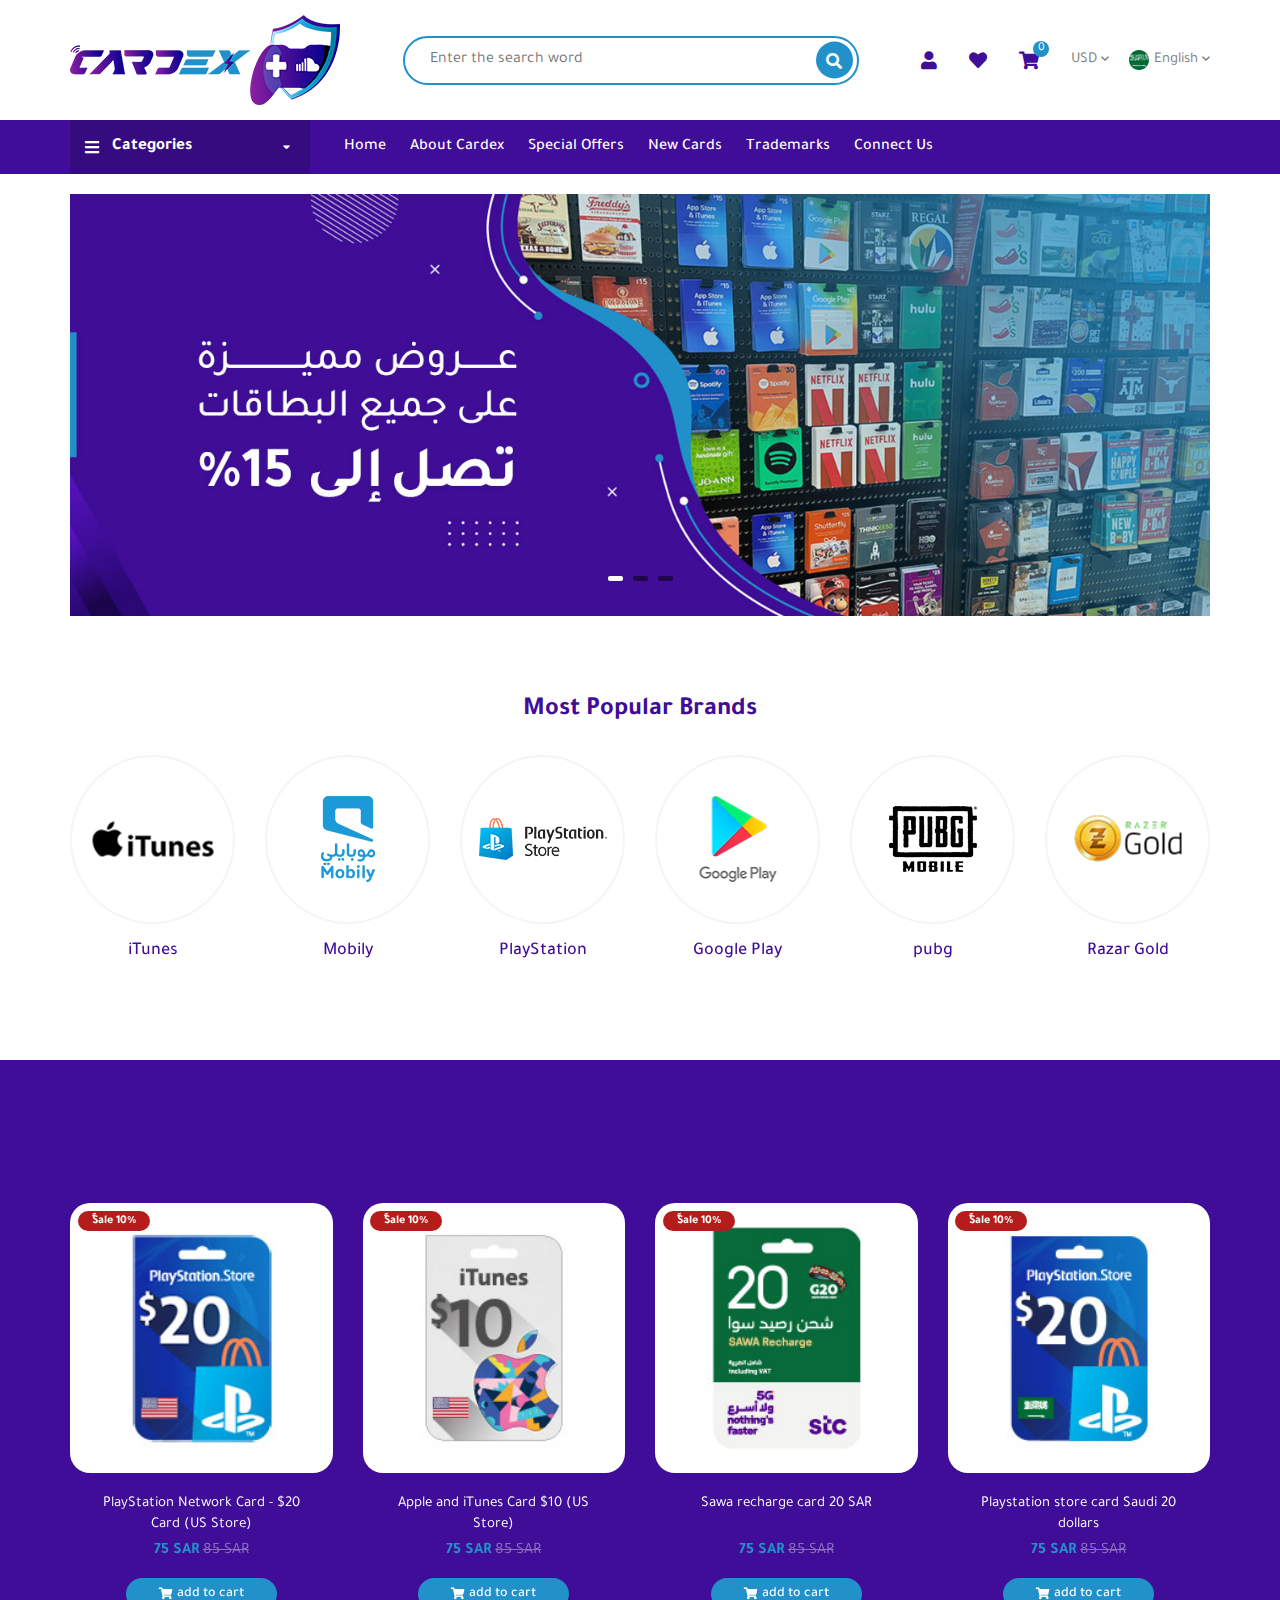
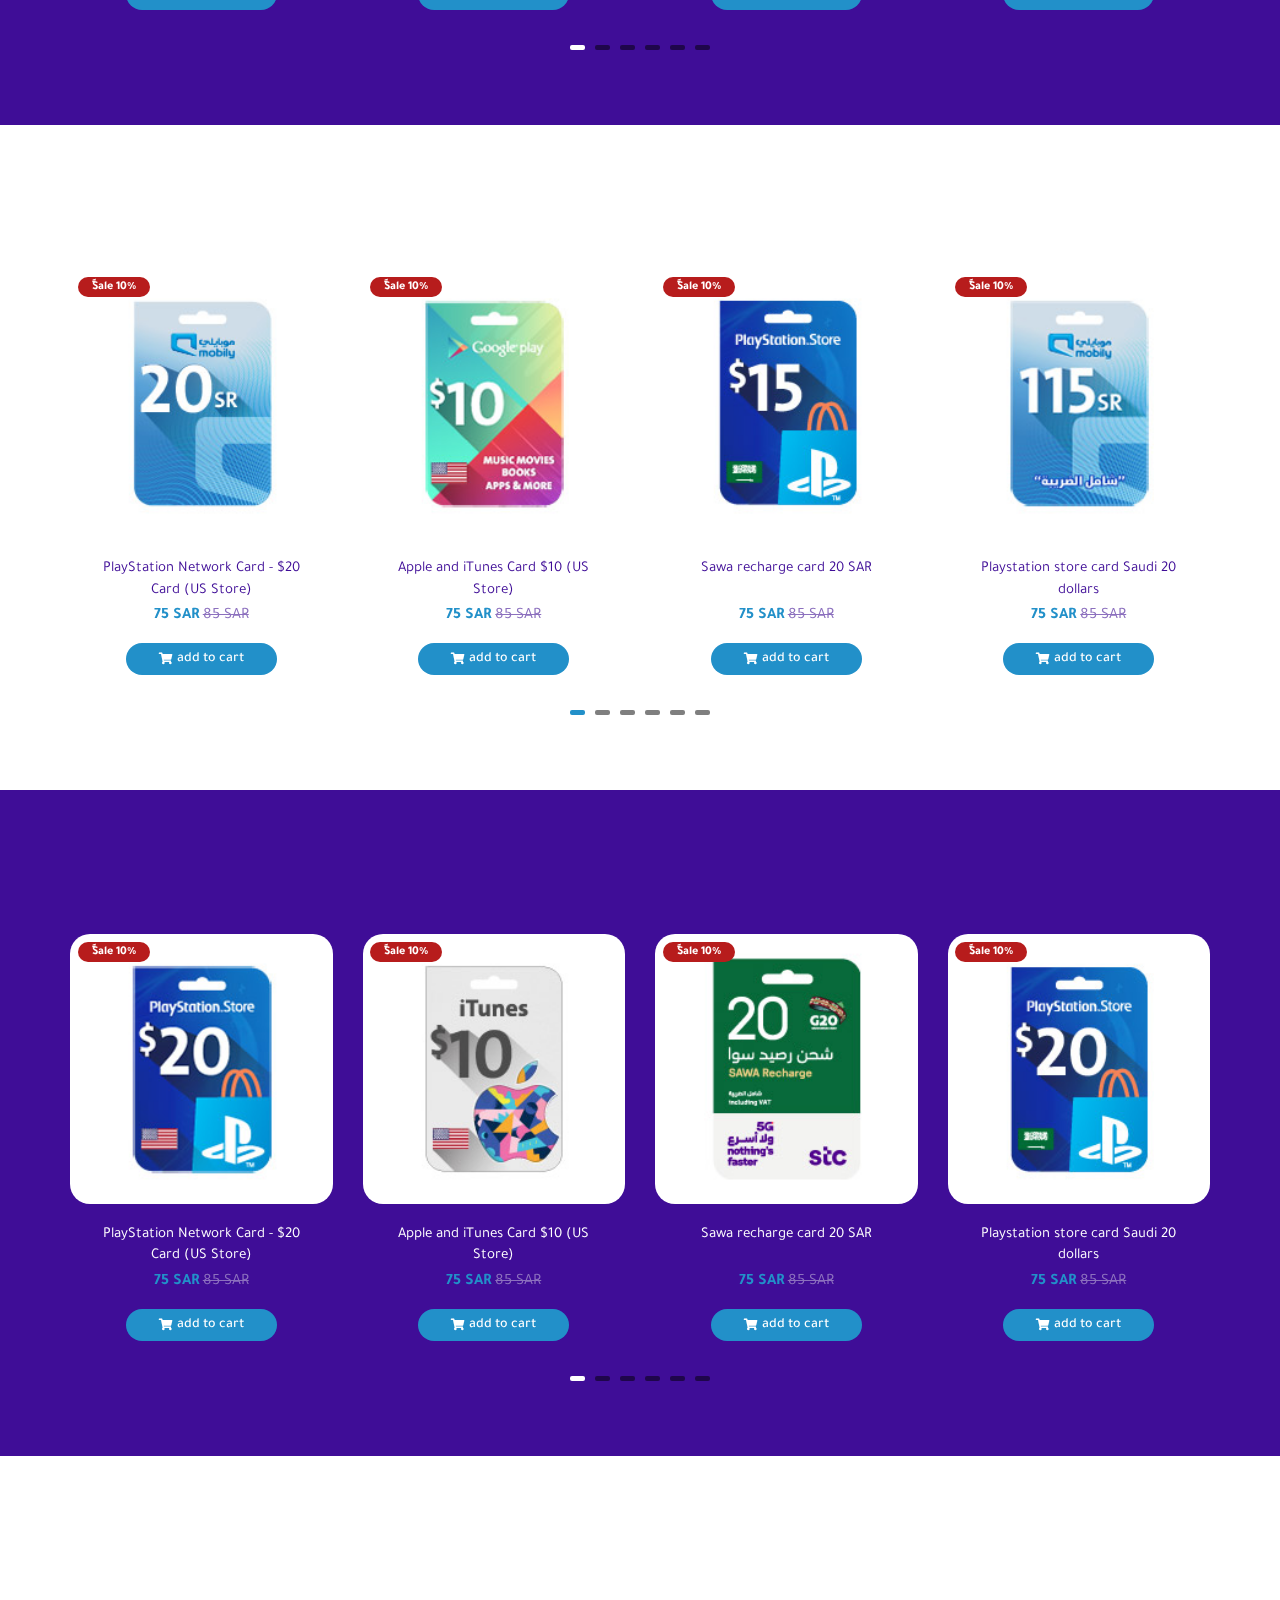
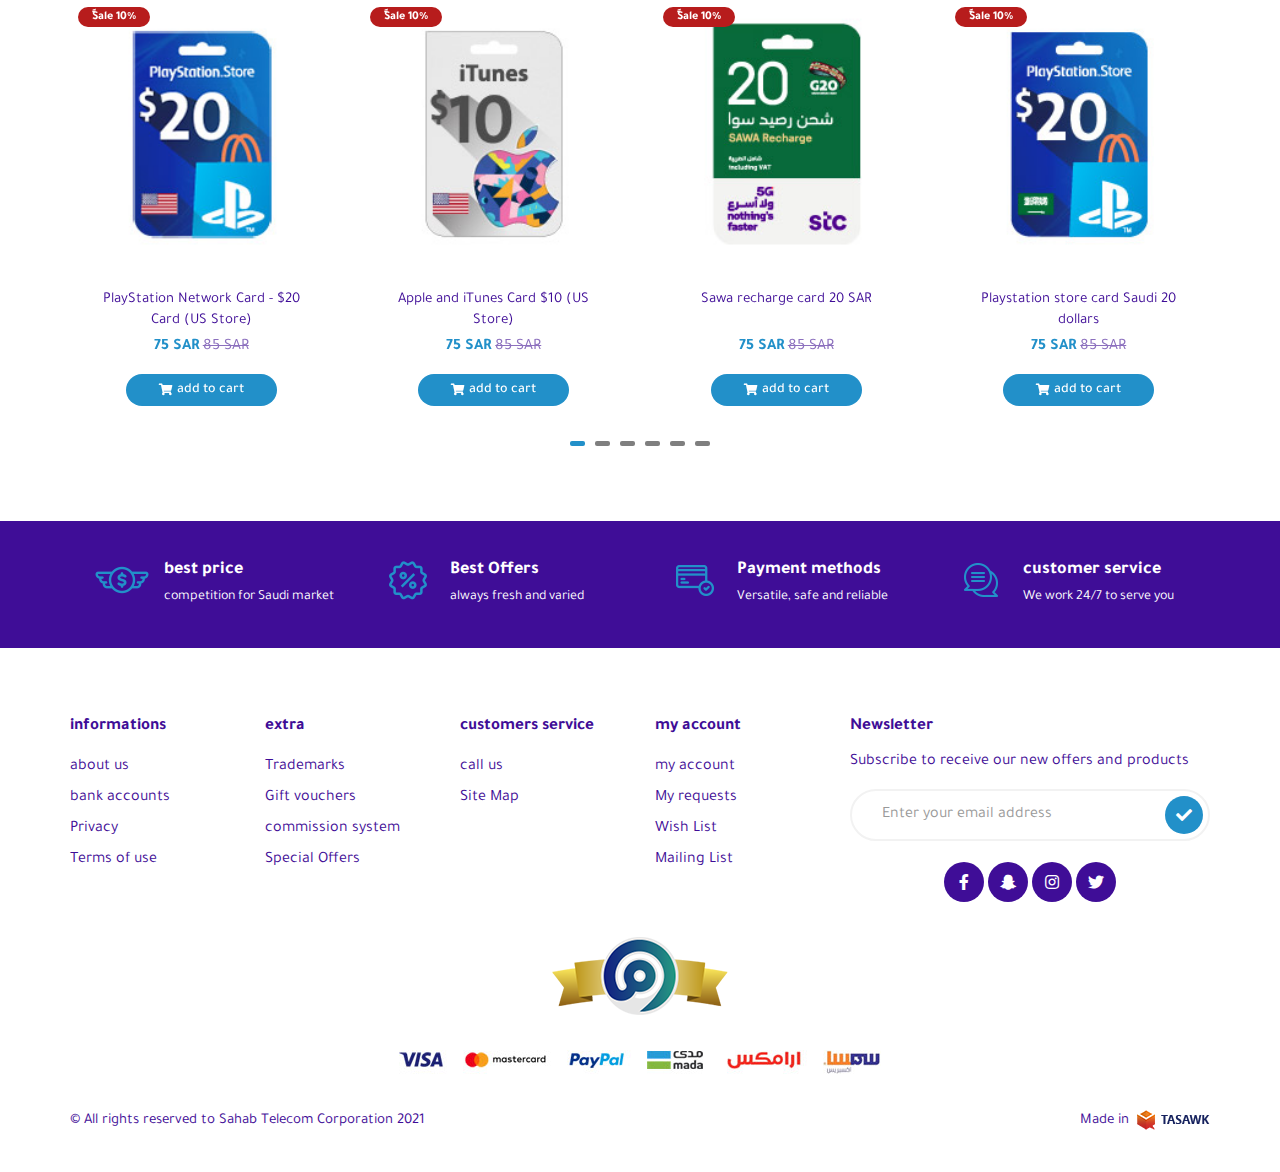
==== commit 7ec85600: "first commit" ====
--- a/index-en.html
+++ b/index-en.html
@@ -11,7 +11,6 @@
     <link rel="stylesheet" href="css/bootstrap.min.css" />
     <link rel="stylesheet" href="css/fonts.css">
     <link rel="stylesheet" href="css/animate.css">
-    <link rel="stylesheet" href="css/Linearicons.css">
     <link rel="stylesheet" href="css/swiper.min.css">
     <link rel="stylesheet" href="css/style.css">
 
@@ -1516,7 +1515,9 @@
                     <div class="row">
                         <div class="col-md-3 col-xs-12">
                             <div class="features-box">
-                                <img src="images/features/01.png" alt="" class="img-responsive">
+                                <figure>
+                                    <img src="images/features/01.png" alt="" class="img-responsive">
+                                </figure>
                                 <div class="features-text">
                                     <h5 class="features-h">best price</h5>
                                     <span class="features-span">competition for Saudi market</span>
@@ -1525,7 +1526,9 @@
                         </div>
                         <div class="col-md-3 col-xs-12">
                             <div class="features-box">
-                                <img src="images/features/02.png" alt="" class="img-responsive">
+                                <figure>
+                                    <img src="images/features/02.png" alt="" class="img-responsive">
+                                </figure>
                                 <div class="features-text">
                                     <h5 class="features-h">Best Offers</h5>
                                     <span class="features-span">always fresh and varied</span>
@@ -1534,7 +1537,9 @@
                         </div>
                         <div class="col-md-3 col-xs-12">
                             <div class="features-box">
-                                <img src="images/features/03.png" alt="" class="img-responsive">
+                                <figure>
+                                    <img src="images/features/03.png" alt="" class="img-responsive">
+                                </figure>
                                 <div class="features-text">
                                     <h5 class="features-h">Payment methods</h5>
                                     <span class="features-span">Versatile, safe and reliable</span>
@@ -1543,7 +1548,9 @@
                         </div>
                         <div class="col-md-3 col-xs-12">
                             <div class="features-box">
-                                <img src="images/features/04.png" alt="" class="img-responsive">
+                                <figure>
+                                    <img src="images/features/04.png" alt="" class="img-responsive">
+                                </figure>
                                 <div class="features-text">
                                     <h5 class="features-h">customer service</h5>
                                     <span class="features-span">We work 24/7 to serve you</span>
@@ -1693,6 +1700,7 @@
     <!-- arrow-up -->
     <!-- overlay -->
     <div class="overlay-box"></div>
+    <div class="overlay-box2"></div>
     <!-- overlay -->
     <script src="js/jquery-2.1.1.min.js"></script>
     <script src="js/bootstrap.min.js"></script>
--- a/css/style.css
+++ b/css/style.css
@@ -195,6 +195,10 @@
     border-radius: 50%;
     width: 37px;
     height: 37px;
+    display: flex;
+    align-items: center;
+    justify-content: center;
+    text-align: center;
     color: #fff;
     border: none;
     font-size: 16px;
@@ -808,6 +812,14 @@
 .features-box .features-text{
     margin-inline-start: 15px;
 }
+.features-box figure{
+    width: 54px;
+    height: 39px;
+    margin-bottom: 8px;
+    display: flex;
+    align-items: center;
+    justify-content: center;
+}
 .features-box .features-h{
     font-size: 18px;
     font-weight: 700;
@@ -1121,7 +1133,7 @@
     .search-section{
         order: 3;
         width: 100%;
-        margin-top: 25px;
+        margin-top: 15px;
     }
     .register-section{
         margin-inline-end: 0;
@@ -1274,6 +1286,12 @@
         flex-direction: column;
     }
 }
+@media (max-width: 340px){
+    .product .product-button {
+        font-size: 12px;
+    }
+}
+
 
 /*overlay*/
 .overlay-box,
@@ -1404,7 +1422,7 @@
     nav {
         display: block;
         position: fixed;
-        left: -200%;
+        left: -100%;
         top: 0;
         bottom: 0;
         width: 90%;
@@ -1414,22 +1432,23 @@
         z-index: 200;
         overflow-y: auto;
     }
-    .reset-left {
+    html[dir=ltr] .nav {
+        left: -100%;
+    }
+    html[dir=rtl] .nav {
+        right: -100%;
+    }
+    html[dir=ltr] .reset-left {
         left: 0;
     }
-    html[dir=rtl] .nav{
-        left: 0;
-        right: -200%;
-    }
-    .reset-left {
-        left: 0;
-    }
-    html[dir=rtl] 
-    .reset-left {
+    html[dir=rtl] .reset-left {
         right: 0;
     }
     .nav-head {
         display: flex;
+    }
+    .nav-header{
+        background-color: #fff;
     }
     nav .container {
         padding: 0;
@@ -1463,6 +1482,8 @@
         line-height: 1.4 !important;
         padding: 0;
         margin-bottom: 17px;
+        display: flex;
+        align-items: center;
     }
     .btn-div .menu-name {
         color: #3f0d97;
@@ -1475,6 +1496,7 @@
         top: auto;
         bottom: auto;
         display: block;
+        display: none;
         transition: none;
     }
     .cats-div, .sub-list{
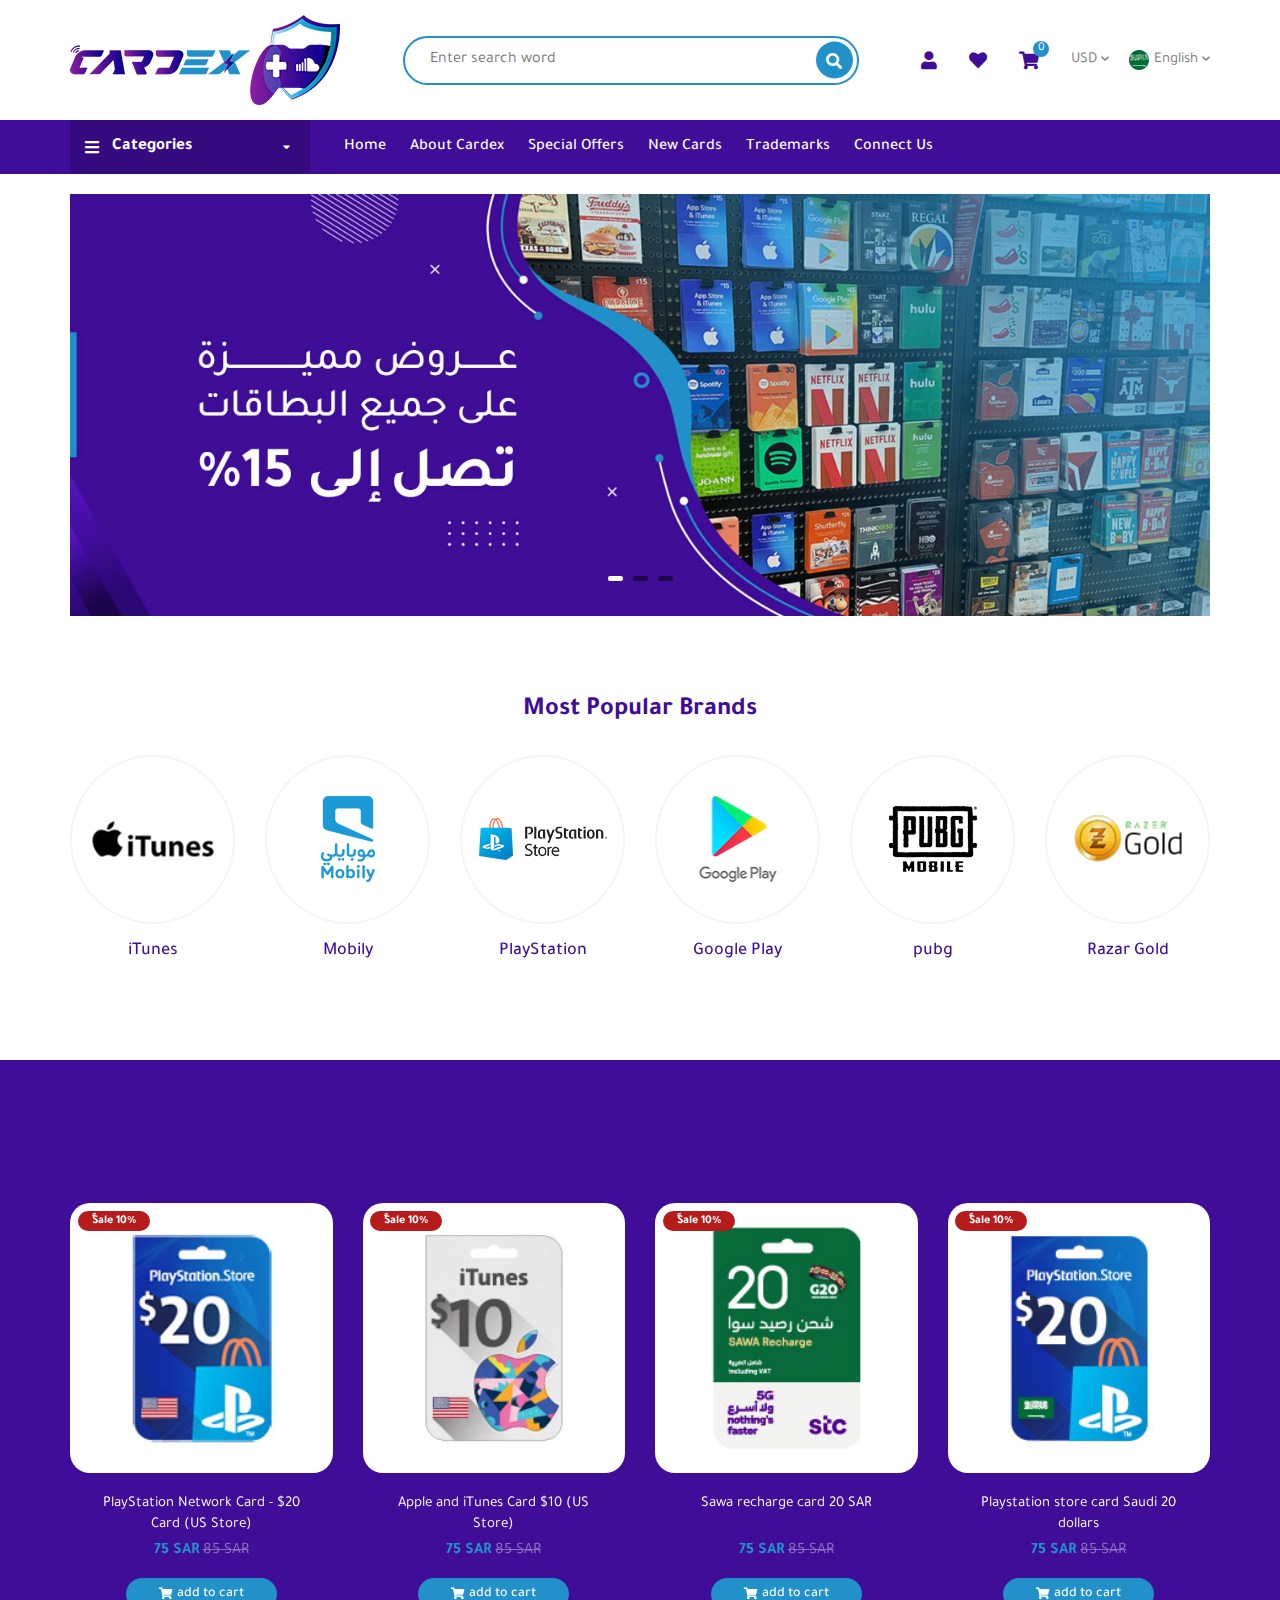
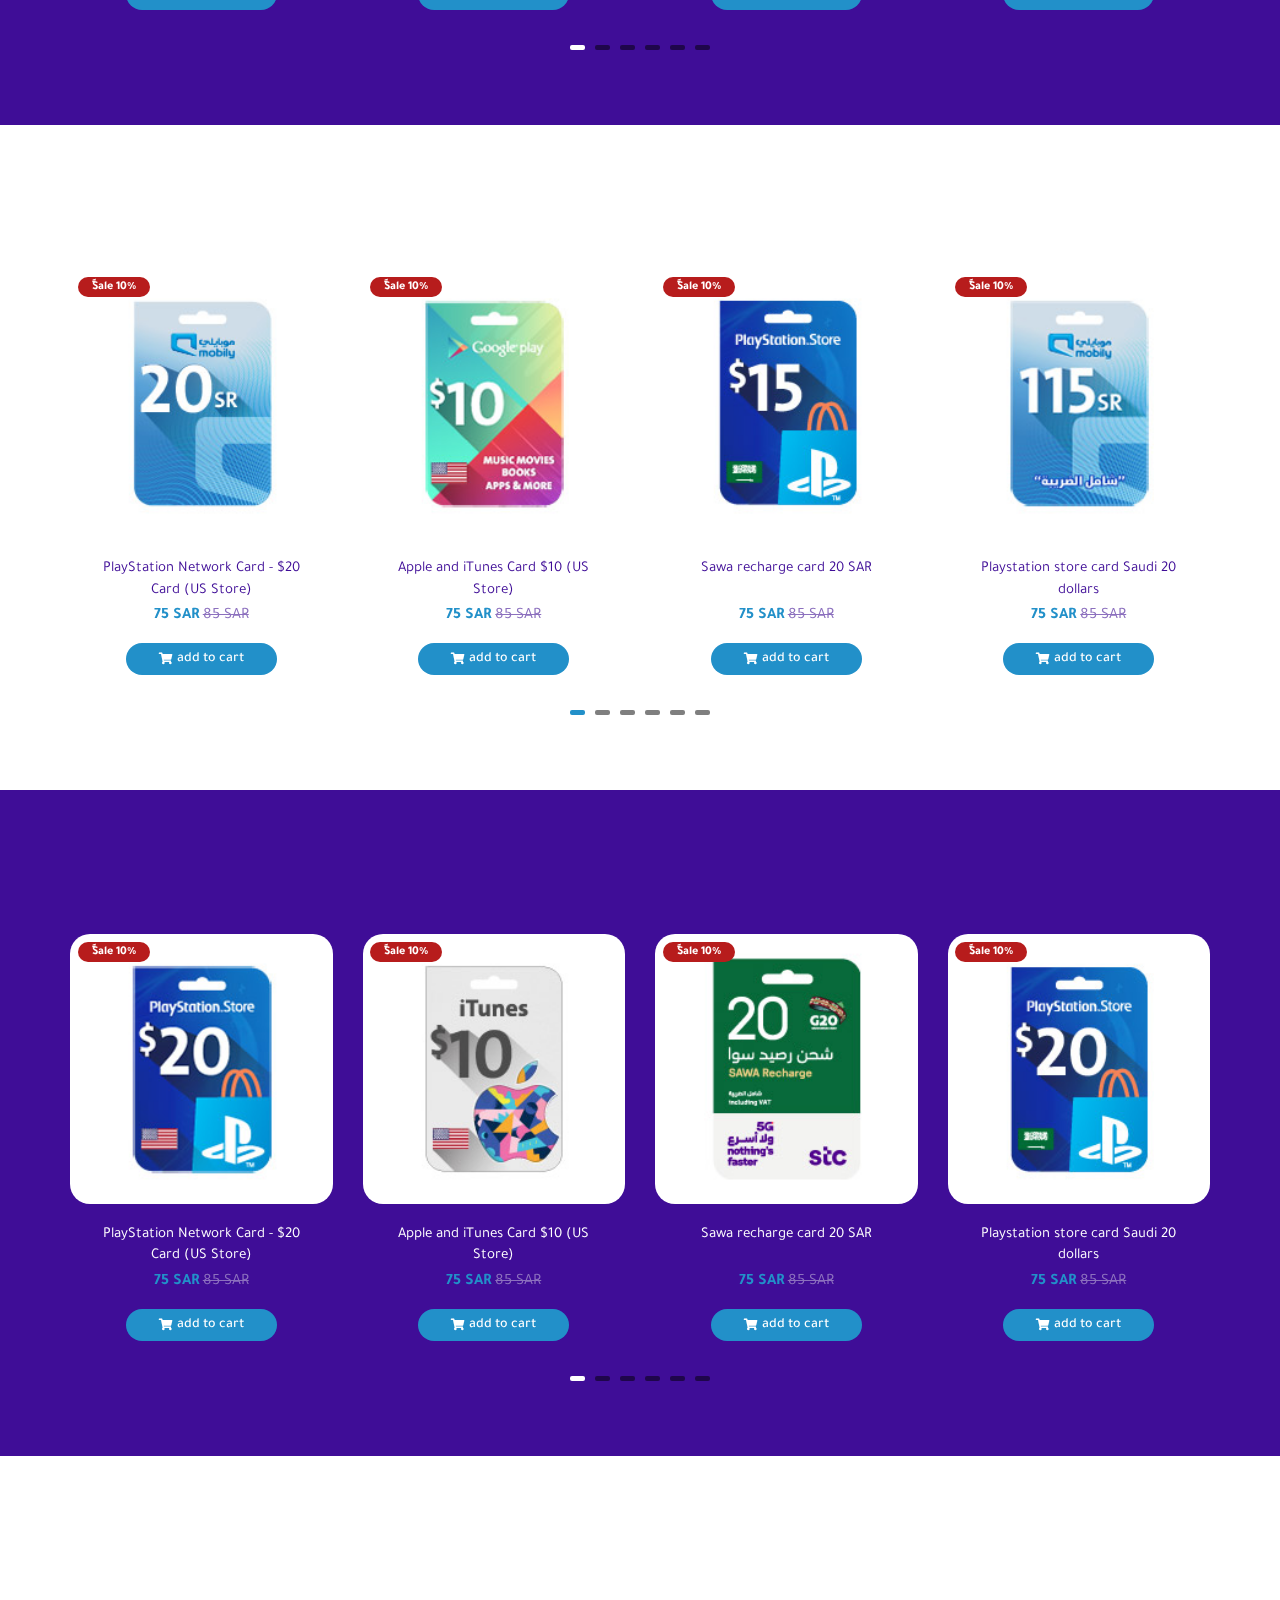
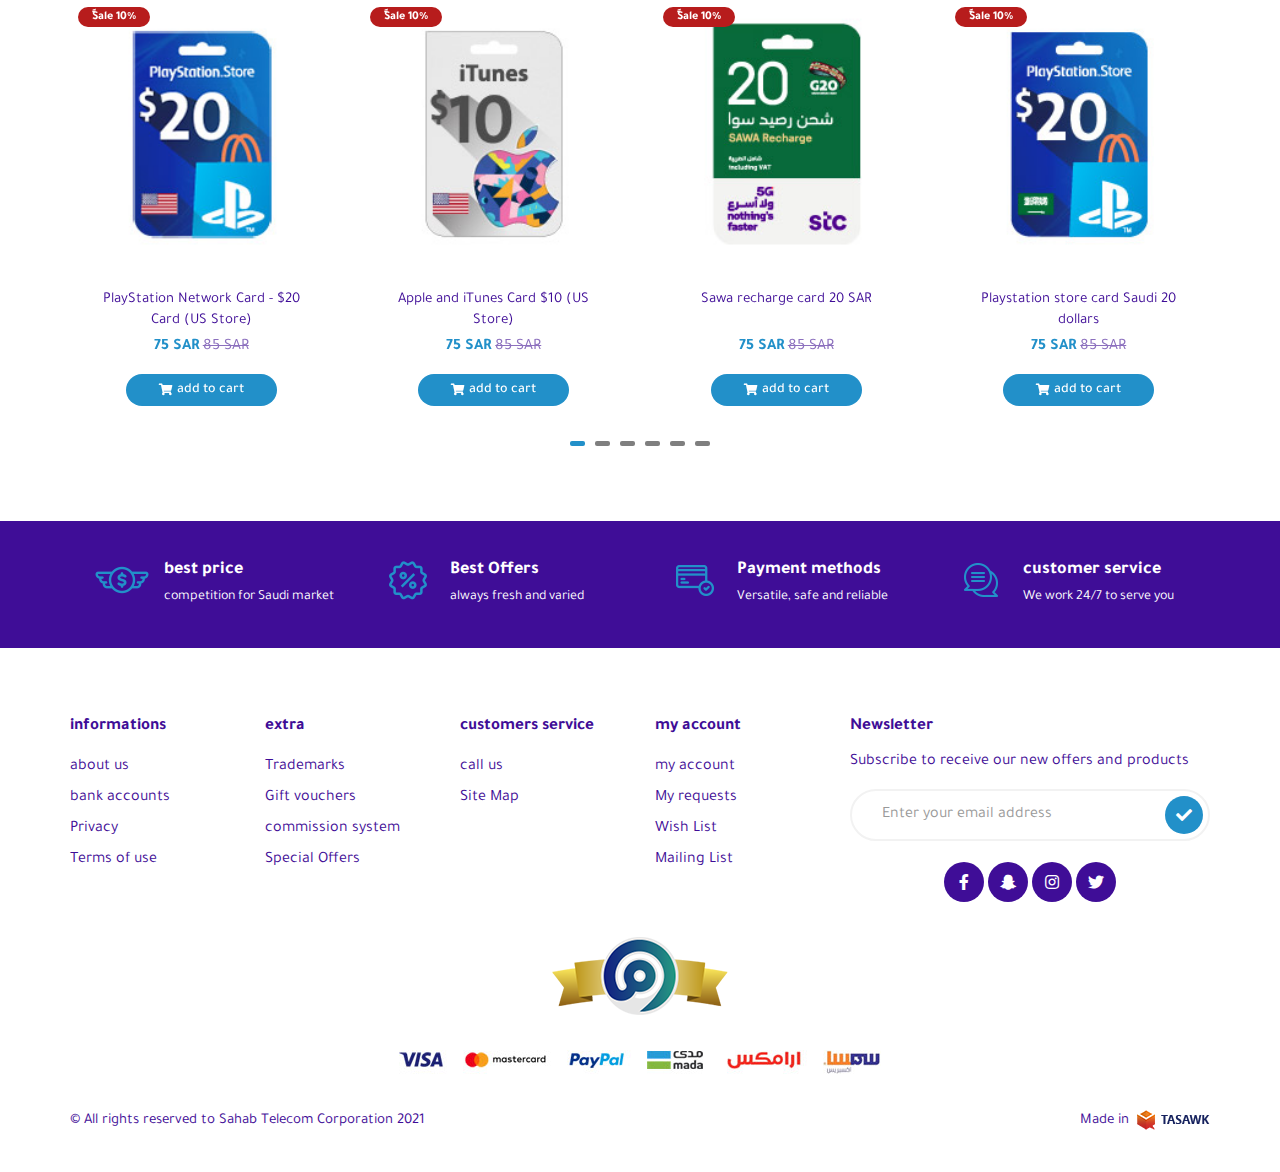
==== commit 72409b09: "first commit" ====
--- a/index-en.html
+++ b/index-en.html
@@ -36,7 +36,7 @@
                     <div class="search-section">
                         <form class="search-form">
                             <input class="search-input" type="text" name="search" value=""
-                                placeholder="Enter the search word">
+                                placeholder="Enter search word">
                             <button class="search-button">
                                 <span class="fa fa-search"></span>
                             </button>
--- a/css/style.css
+++ b/css/style.css
@@ -195,10 +195,15 @@
     border-radius: 50%;
     width: 37px;
     height: 37px;
-    display: flex;
-    align-items: center;
-    justify-content: center;
-    text-align: center;
+    display: -webkit-box;
+    display: -ms-flexbox;
+    display: flex;
+    -webkit-box-align: center;
+    -ms-flex-align: center;
+    align-items: center;
+    -webkit-box-pack: center;
+    -ms-flex-pack: center;
+    justify-content: center;
     color: #fff;
     border: none;
     font-size: 16px;
@@ -242,8 +247,14 @@
     right: -10px;
     width: 16px;
     height: 16px;
-    display: flex;
-    align-items: center;
+    display: -webkit-box;
+    display: -ms-flexbox;
+    display: flex;
+    -webkit-box-align: center;
+    -ms-flex-align: center;
+    align-items: center;
+    -webkit-box-pack: center;
+    -ms-flex-pack: center;
     justify-content: center;
     background-color: #2290c9;
     color: #fff;
@@ -1406,13 +1417,12 @@
 .menu-icon:hover{color: #fff;}
 
 .nav-head {
-    height: 38px;
     background-color: transparent;
     width: 100%;
     display: none;
     align-items: center;
     justify-content: space-between;
-    padding: 0 15px;
+    padding: 20px 15px;
 }
 .nav-head .close-btn {
     color: #3f0d97;
@@ -1422,7 +1432,6 @@
     nav {
         display: block;
         position: fixed;
-        left: -100%;
         top: 0;
         bottom: 0;
         width: 90%;
@@ -1432,10 +1441,10 @@
         z-index: 200;
         overflow-y: auto;
     }
-    html[dir=ltr] .nav {
+    html[dir=ltr] nav {
         left: -100%;
     }
-    html[dir=rtl] .nav {
+    html[dir=rtl] nav {
         right: -100%;
     }
     html[dir=ltr] .reset-left {
@@ -1497,6 +1506,7 @@
         bottom: auto;
         display: block;
         display: none;
+        margin-bottom: 8px;
         transition: none;
     }
     .cats-div, .sub-list{
@@ -1521,12 +1531,12 @@
     }
      /*transfer from plus to miuns*/
     .btn-div.active:after {
-        content: "";
+        content: "";
     }
     .btn-div:after {
         margin: 0;
         font-size: 16px;
-        content: "";
+        content: "";
     }
     .has-level-2>.cat-anchor.active>i::before {
         content: "";
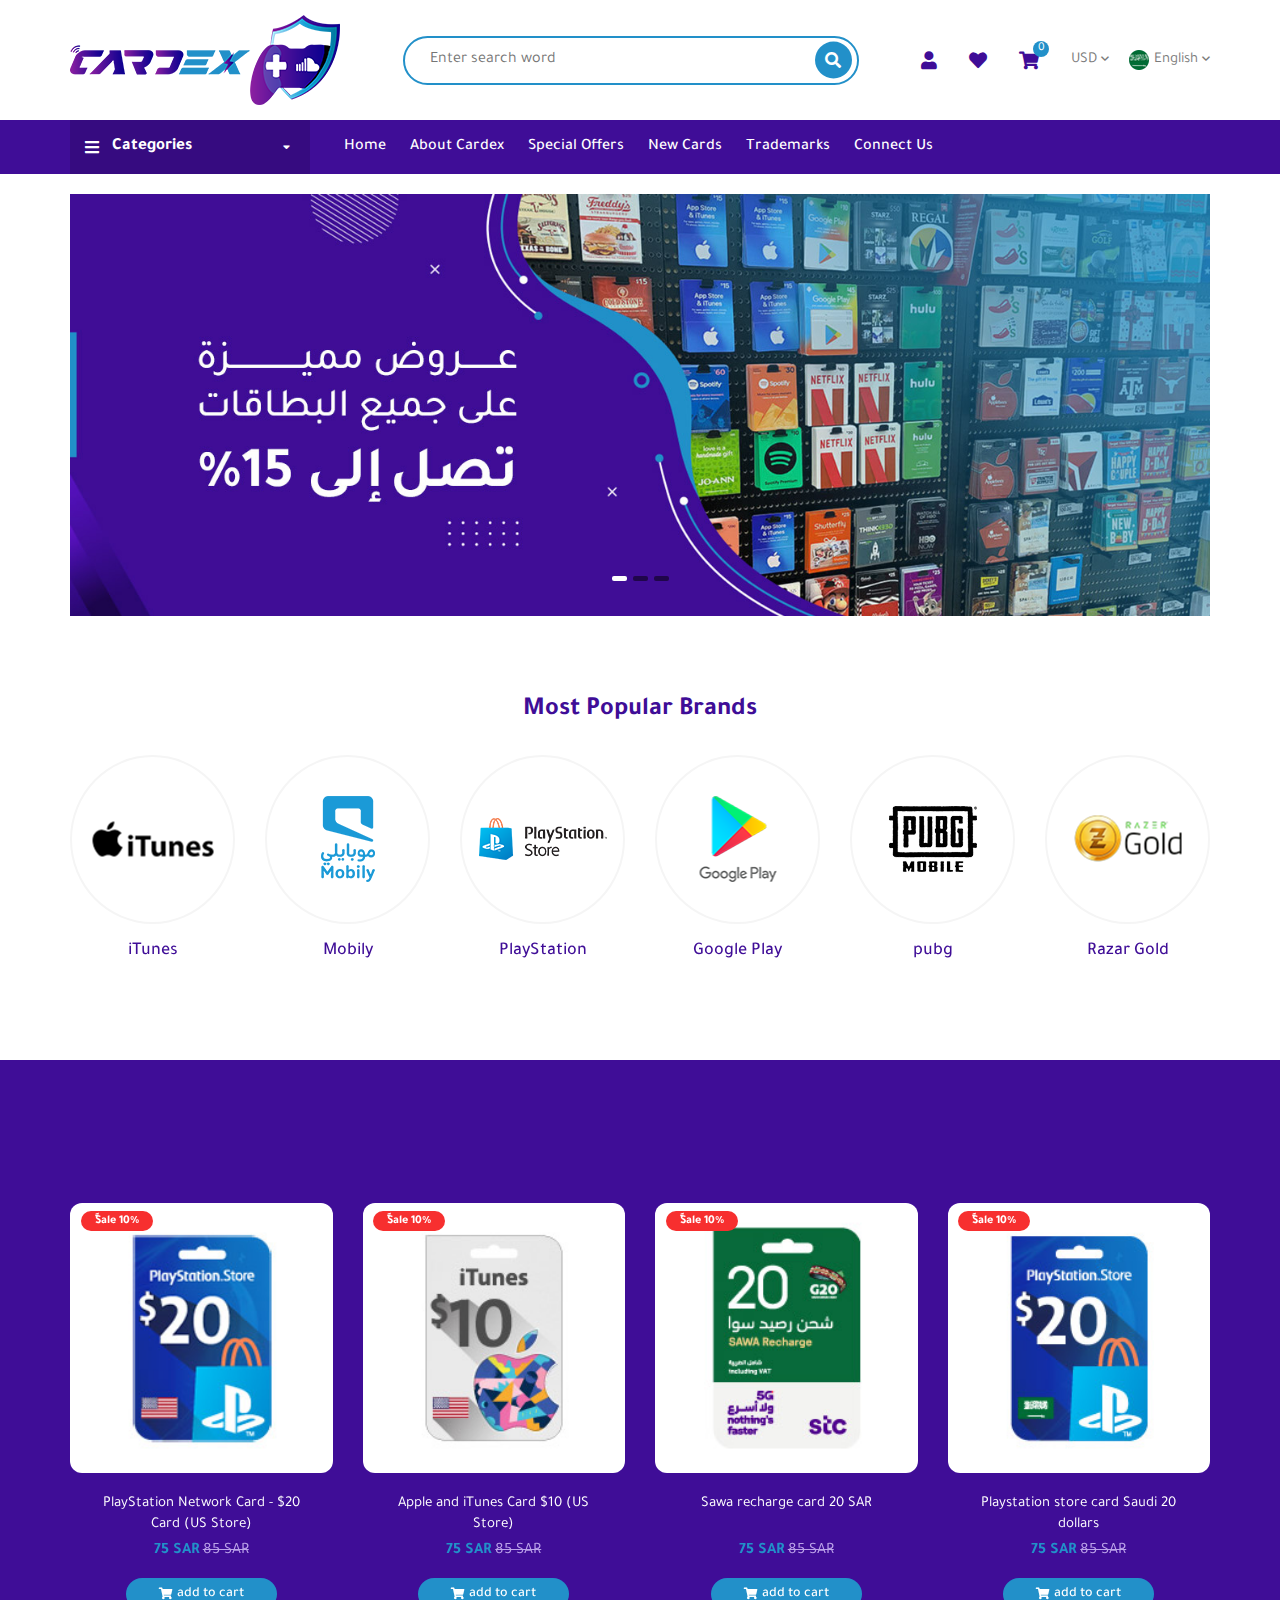
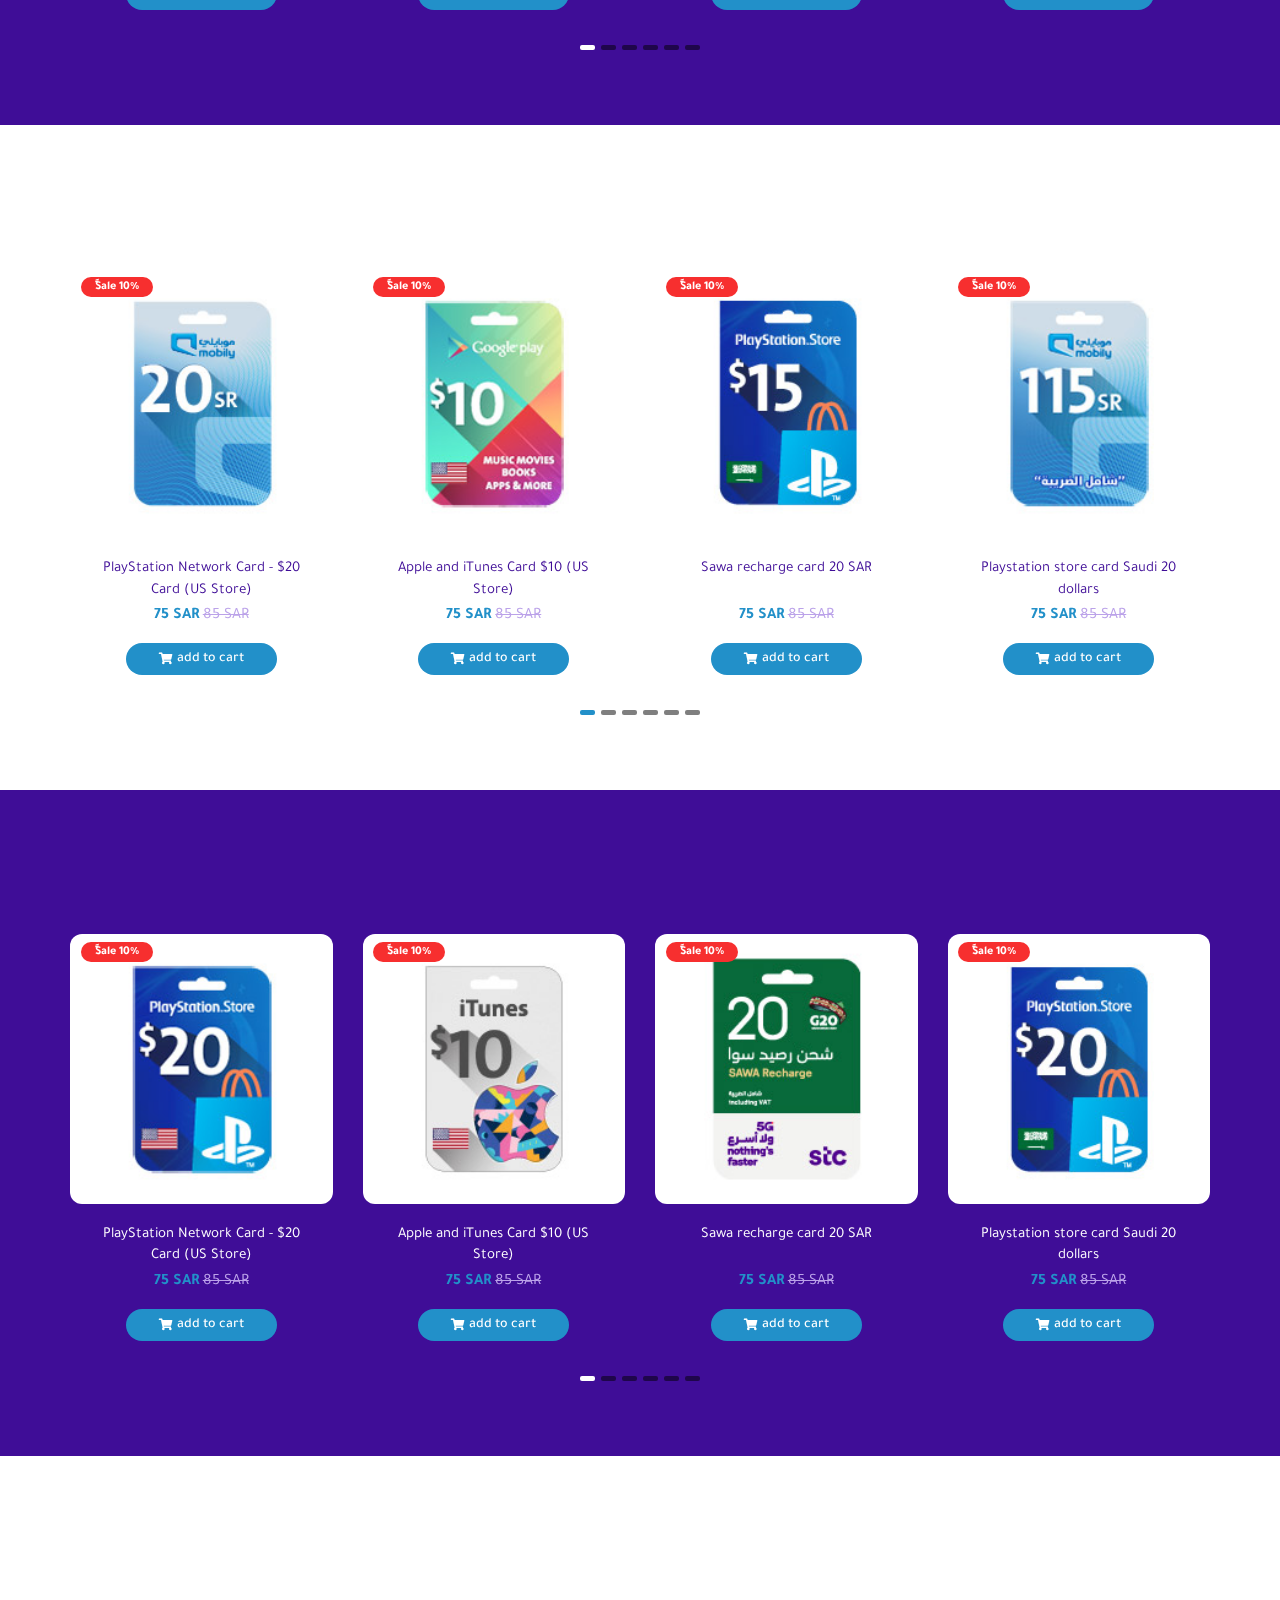
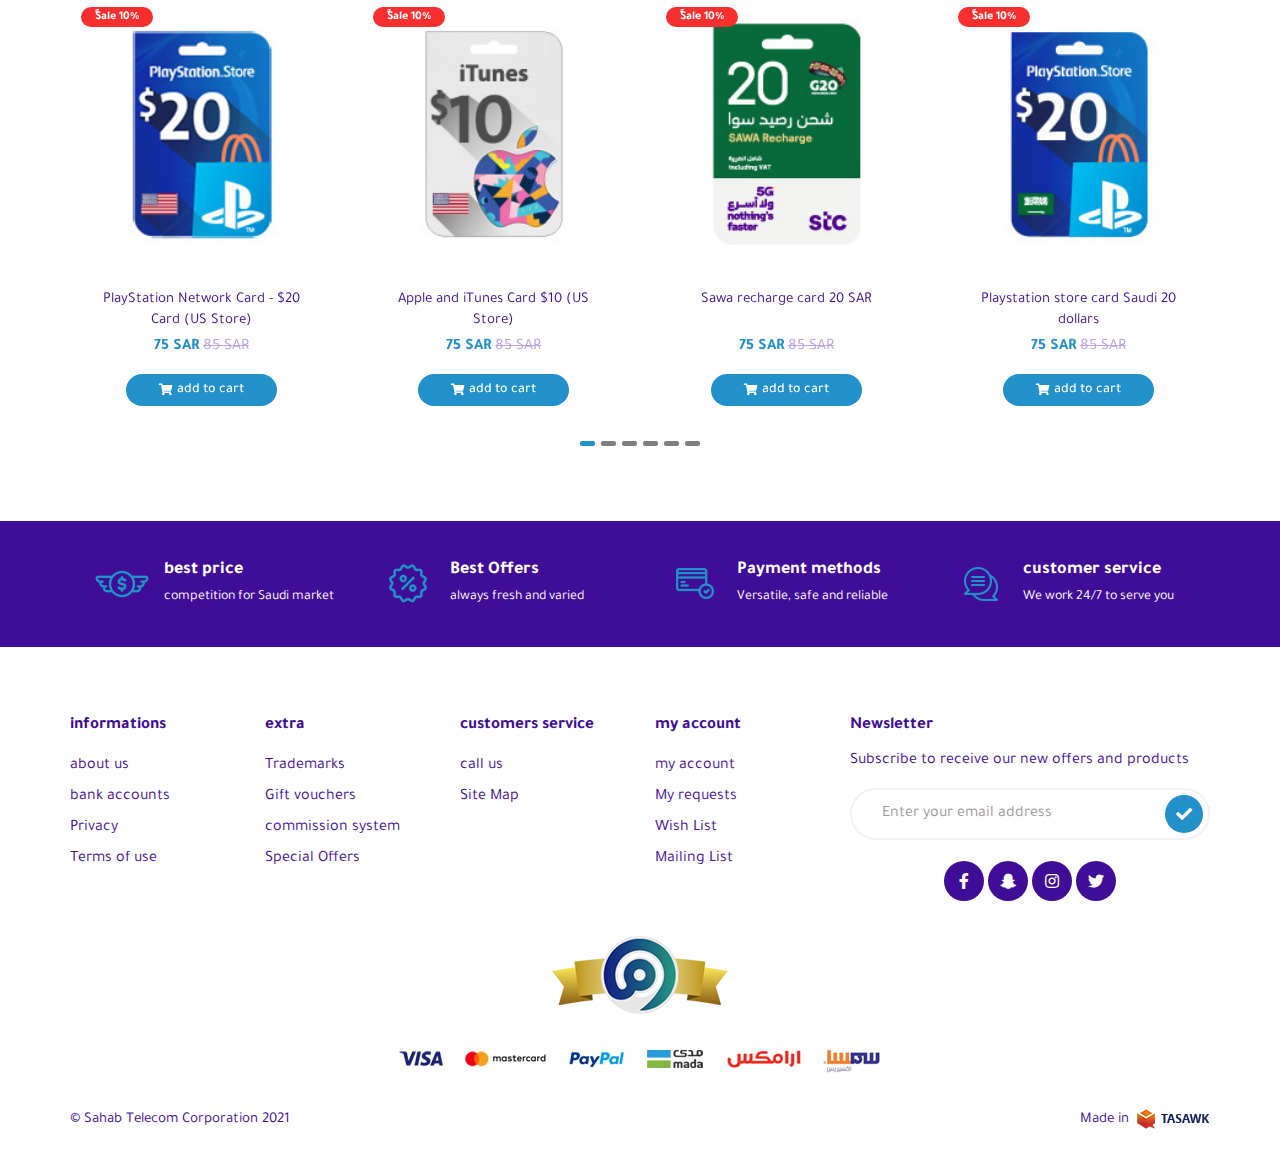
==== commit 82d68279: "modify css" ====
--- a/index-en.html
+++ b/index-en.html
@@ -1683,7 +1683,7 @@
                 <figure class="pay-figure">
                     <img src="images/pay-img.jpg" class="img-responsive pay-img">
                 </figure>
-                <div class="copy-right">© All rights reserved to Sahab Telecom Corporation  2021
+                <div class="copy-right">© Sahab Telecom Corporation  2021
                     <span class="design-text">
                         Made in
                         <a href="#"><img src="images/tasawk-en.png" alt="taswak" class="taswak-img"></a>
--- a/css/style.css
+++ b/css/style.css
@@ -188,8 +188,8 @@
 }
 .search-button{
     position: absolute;
-    top: 50%;
-    right: 6px;
+    top: 49%;
+    right: 7px;
     transform: translateY(-50%);
     background-color: #2290c9;
     border-radius: 50%;
@@ -210,7 +210,7 @@
 }
 html[dir=rtl] .search-button {
     right: auto;
-    left: 6px;
+    left: 7px;
 }
 .icons-cont{
     display: flex;
@@ -223,6 +223,7 @@
 }
 
 .register-section .add-to{
+    cursor: pointer;
     font-size: 18px;
     position: relative;
     display: flex;
@@ -399,7 +400,7 @@
       /* display: -webkit-box;
       display: -ms-flexbox;
       display: flex; */
-      bottom: 25px;
+      bottom: 20px;
     }
   }
   
@@ -408,7 +409,7 @@
     height: 5px;
     background-color: #000;
     opacity: 0.5;
-    margin: 0 5px;
+    margin: 0 3px;
     -webkit-transition: all 0.3s ease-in-out;
     transition: all 0.3s ease-in-out;
     outline: none !important;
@@ -478,7 +479,12 @@
     transform: translate(-50%, -50%);
     max-width: 100%;
     max-height: 100%;
-  }
+}
+@media (max-width: 400px){
+    .brand-img img{
+        max-width: 85%;
+    }
+}
 
 .brand-slider .swiper-btn {
     position: absolute;
@@ -513,11 +519,11 @@
 }
   
 .brand-slider .swiper-btn.swiper-btn-next {
-    left: -77px;
+    left: -40px;
 }
   
 .brand-slider .swiper-btn.swiper-btn-prev {
-    right: -77px;
+    right: -40px;
 }
   
 .brand-slider .swiper-pagination {
@@ -547,7 +553,7 @@
     height: 5px;
     background-color: #000;
     opacity: 0.5;
-    margin: 0 5px;
+    margin: 0 3px;
     -webkit-transition: all 0.3s ease-in-out;
     transition: all 0.3s ease-in-out;
     outline: none !important;
@@ -604,7 +610,7 @@
     justify-content: center;
     overflow: hidden;
     width: 100%;
-    border-radius: 20px;
+    border-radius: 12px;
 }
 .product .product-img img{
     width: 100%;
@@ -617,14 +623,14 @@
             transform: scale(1.05);
 }
 html[dir=rtl] .product .product-hint{
-    right: 3%;
+    right: 4%;
     left: 0;
 }
 .product .product-hint{
     font-size: 12px;
     font-weight: 700;
     color: #fff;
-    background-color: #b71c1c;
+    background-color: #f72f2f;
     line-height: 20px;
     text-align: center;
     width: 72px;
@@ -632,7 +638,7 @@
     border-radius: 12px;
     position: absolute;
     top: 2%;
-    left: 3%;
+    left: 4%;
     transition: all 0.3s ease-in-out;
 }
 .product{
@@ -660,7 +666,7 @@
     font-weight: 400;
     font-size: 16px;
     text-decoration: line-through;
-    color: #8c70be;
+    color: #bba2e9;
 }
 .product .product-name{
     display: block;
@@ -686,9 +692,17 @@
 }
 .product .product-button{
     text-decoration: none;
-    display: inline-flex;
-    align-items: center;
-    justify-content: center;
+    display: -webkit-box;
+    display: -ms-flexbox;
+    display: flex;
+    -webkit-box-align: center;
+    -ms-flex-align: center;
+    align-items: center;
+    -webkit-box-pack: center;
+    -ms-flex-pack: center;
+    justify-content: center;
+    text-align: center;
+    margin: 0 auto;
     border-radius: 23px;
     max-width: 151px;
     width: 100%;
@@ -744,11 +758,11 @@
 }
   
 .product-slider .swiper-btn.swiper-btn-next {
-    left: -77px;
+    left: -40px;
 }
   
 .product-slider .swiper-btn.swiper-btn-prev {
-    right: -77px;
+    right: -40px;
 }
   
 .product-slider .swiper-pagination {
@@ -778,7 +792,7 @@
     height: 5px;
     background-color: #000;
     opacity: 0.5;
-    margin: 0 5px;
+    margin: 0 3px;
     -webkit-transition: all 0.3s ease-in-out;
     transition: all 0.3s ease-in-out;
     outline: none !important;
@@ -799,7 +813,23 @@
 .product-four .swiper-pagination .swiper-pagination-bullet.swiper-pagination-bullet-active{
     background-color: #2290c9;
 }
-
+@media (max-width: 767px){
+    .product-content .price-box {
+        display: flex;
+        flex-direction: column;
+    }
+    .product-section .product-head {
+        font-size: 22px;
+    }
+    .product .product-content{
+        padding: 20px 8px 0;
+    }
+}
+@media (max-width: 340px){
+    .product .product-button {
+        font-size: 12px;
+    }
+}
 /*                             product section                          */ 
 
 /*                         feature section                    */
@@ -814,9 +844,9 @@
 }
 @media (min-width: 1199px) {
     .features {
-     padding-inline-start: 25px;
-    }
-  }
+        padding-inline-start: 25px;
+    }
+}
 .features a{
     text-decoration: none;
 }
@@ -826,7 +856,6 @@
 .features-box figure{
     width: 54px;
     height: 39px;
-    margin-bottom: 8px;
     display: flex;
     align-items: center;
     justify-content: center;
@@ -838,13 +867,17 @@
     margin: 0;
     margin-bottom: 6px;
 }
+@media (min-width: 1500px){
+    .features-box .features-span{
+        font-size: 16px;
+        font-weight: 400;
+        color: #fff;
+    }
+}
 .features-box .features-span{
-    font-size: 16px;
+    font-size: 14px;
     font-weight: 400;
     color: #fff;
-} 
-html[dir=ltr] .features-box .features-span{
-    font-size: 14px;
 }
 .feature-section {
     position: relative;
@@ -876,7 +909,7 @@
     height: 5px;
     background-color: #000;
     opacity: 0.5;
-    margin: 0 5px;
+    margin: 0 3px;
     -webkit-transition: all 0.3s ease-in-out;
     transition: all 0.3s ease-in-out;
     outline: none !important;
@@ -1126,17 +1159,21 @@
 /*                    menu in phone size                      */
 
 @media (max-width: 1199px){
+    header{
+        margin-bottom: 0;
+    }
     .lang-cont{
         display: none;
     }
-    .register-section .hide-sm{
+    .register-section .hide-sm,
+    .hide-sm{
         display: none;
     }
     .top-header .img-logo img{
-        max-width: 100px;
+        max-width: 150px;
     }
     .nav-head .img-logo img{
-        max-width: 100px;
+        max-width: 150px;
     }
     .first-header{
         flex-wrap: wrap;
@@ -1171,10 +1208,8 @@
     }
     .menu-list{
         margin-inline-start: 0;
-        padding: 0 28px;
     }
     .big-menu .lang-section .lang-word{
-        padding: 0 28px;
         color: #3f0d97;
         font-size: 16px;
         font-weight: 500;
@@ -1198,15 +1233,13 @@
         align-items: center;
         justify-content: space-between;
         color: #3f0d97;
-        padding: 0 28px;
         line-height: 34px;
     }
     .big-menu .dropdown-content {
         background-color: transparent;
-        text-align: left;
+        text-align: start;
         min-width: 100%;
         padding: 10px 0 0;
-        padding-inline-start: 28px;
         box-shadow: none;
         position: static;
         visibility: visible;
@@ -1214,27 +1247,32 @@
         left: auto;
         transform: none;
     }
-    .dropdown-content a{
+    .big-menu .chevron-down{
+        padding: 0;
+    }
+    .big-menu .dropdown-content a{
         padding: 2px 0 2px;
         color: #3f0d97;
     }
     .dropdown-content a:last-of-type{
         padding-bottom: 0;
     }
-    html[dir=rtl] .big-menu .dropdown-content{
-        text-align: right;
-    }
     .dropdown{/*to make flex work*/
         display: block;
     }
     .big-menu .lang-section img{
         display: none;
     }
-    .cat-down,
     .big-menu .lang-section .lang-word{
+        display: -webkit-box;
+        display: -ms-flexbox;
         display: flex;
+        -webkit-box-align: center;
+        -ms-flex-align: center;
         align-items: center;
-        /* justify-content: center; */
+        /* -webkit-box-pack: center;
+        -ms-flex-pack: center;
+        justify-content: center; */
     }
     .header-icons a.add-to{
         margin-inline-end: 0px;
@@ -1256,6 +1294,9 @@
         align-items: center;
         justify-content: center;
     }
+    .features-box figure{
+        margin-bottom: 8px;
+    }
     .features-box .features-icon{
         margin-bottom: 10px;
     }
@@ -1291,17 +1332,7 @@
 }
 /*                             footer                          */
 }  
-@media (max-width: 767px){
-    .product-content .price-box {
-        display: flex;
-        flex-direction: column;
-    }
-}
-@media (max-width: 340px){
-    .product .product-button {
-        font-size: 12px;
-    }
-}
+
 
 
 /*overlay*/
@@ -1422,7 +1453,7 @@
     display: none;
     align-items: center;
     justify-content: space-between;
-    padding: 20px 15px;
+    padding: 20px 15px 0;
 }
 .nav-head .close-btn {
     color: #3f0d97;
@@ -1475,7 +1506,6 @@
         background-color: #fff;
         width: 100%;
         max-height: calc(100vh - 40px);
-        padding-top: 16px;
         overflow-y: auto;
     }
     .big-menu{
@@ -1494,8 +1524,14 @@
         display: flex;
         align-items: center;
     }
+    .menu-name{
+        font-weight: 500;
+    }
     .btn-div .menu-name {
         color: #3f0d97;
+    }
+    .menu-name span{
+        display: none;
     }
     .cats-dispaly {
         background-color: transparent;
@@ -1523,9 +1559,6 @@
     .sub-list {
         left: auto;
     }
-    .sub-list>ul>.cat-li>.cat-anchor {
-        padding: 0 28px;
-    }
     .has-level-2>.cat-anchor.active {
         color: #138aa8;
     }
@@ -1533,18 +1566,16 @@
     .btn-div.active:after {
         content: "";
     }
+    /*transfer from plus to miuns*/
     .btn-div:after {
         margin: 0;
-        font-size: 16px;
+        font-size: 15px;
         content: "";
     }
     .has-level-2>.cat-anchor.active>i::before {
         content: "";
     }
-    /*transfer from plus to miuns*/
-    .sub-list>ul>.cat-li>.cat-anchor {
-        padding: 0 28px;
-    }
+    
     /*transfer sub list into static poistion and reset top*/
     .sub-list { 
         background-color: transparent;
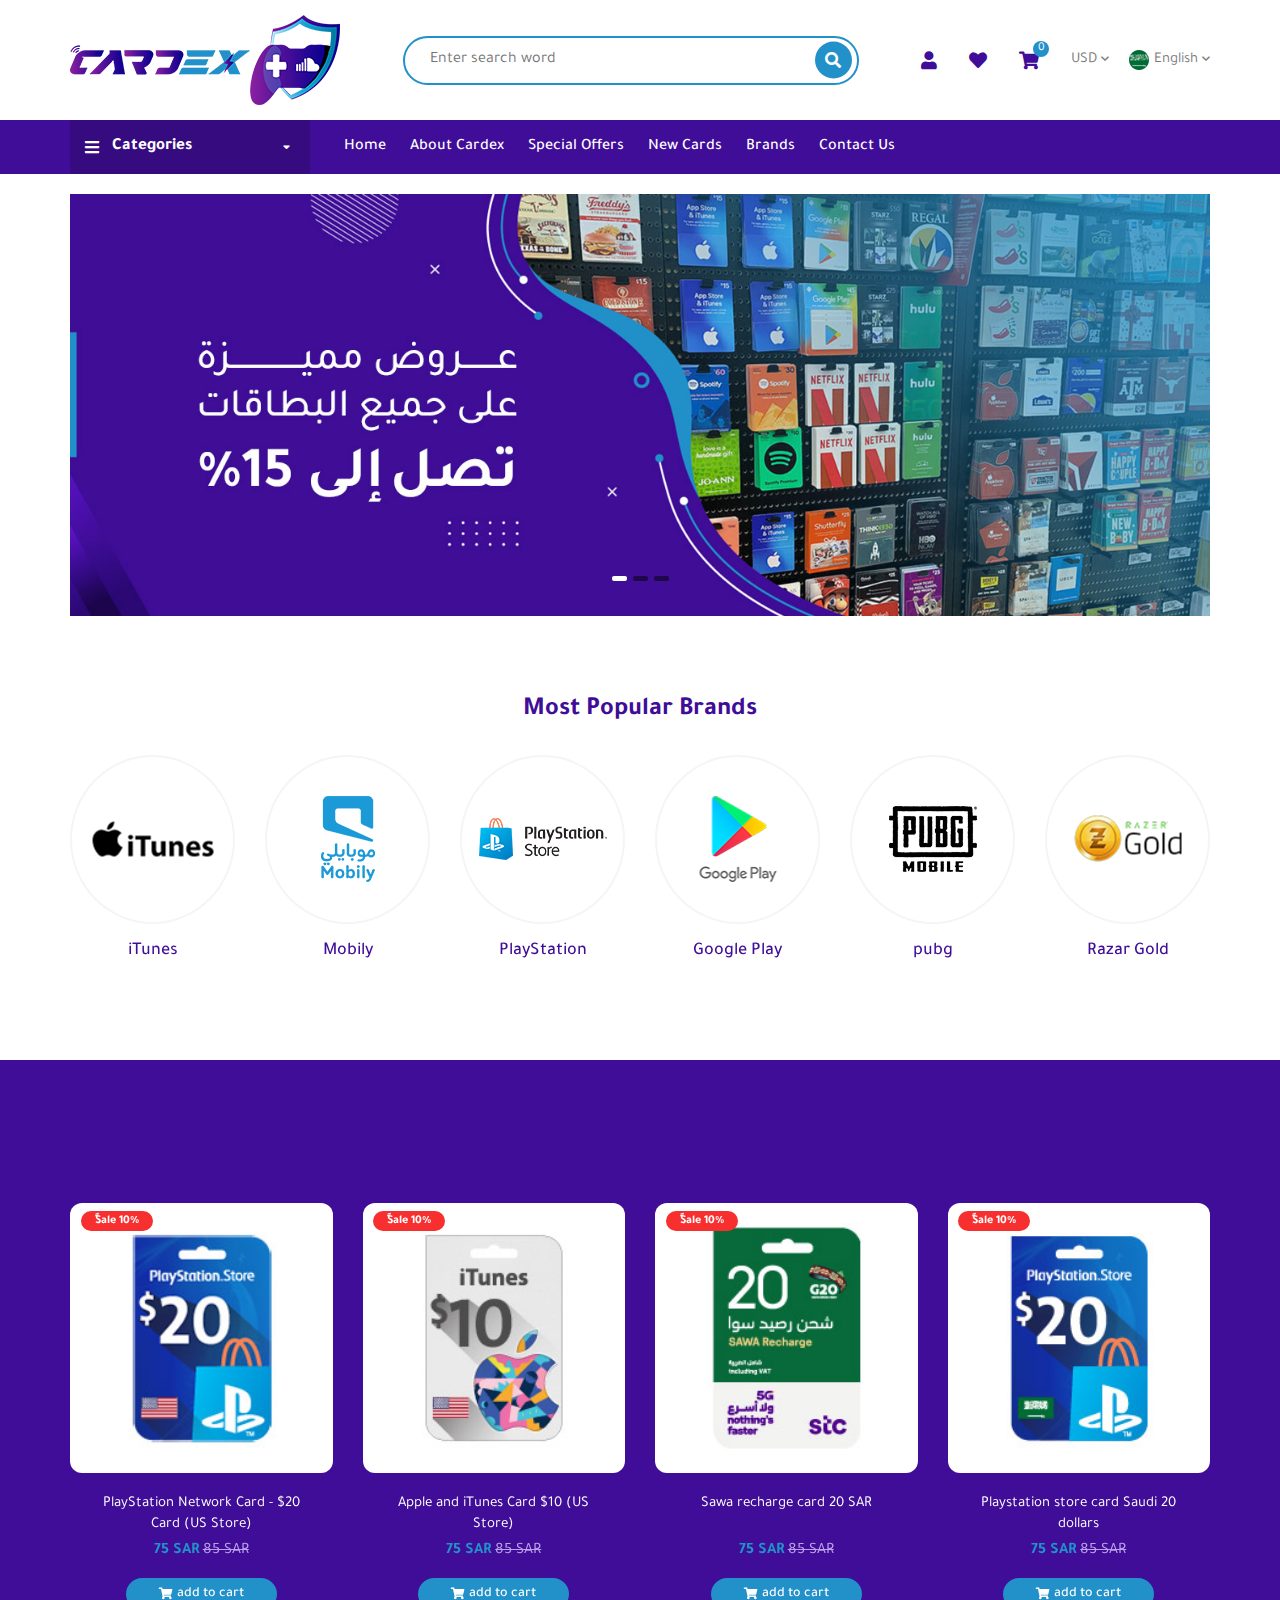
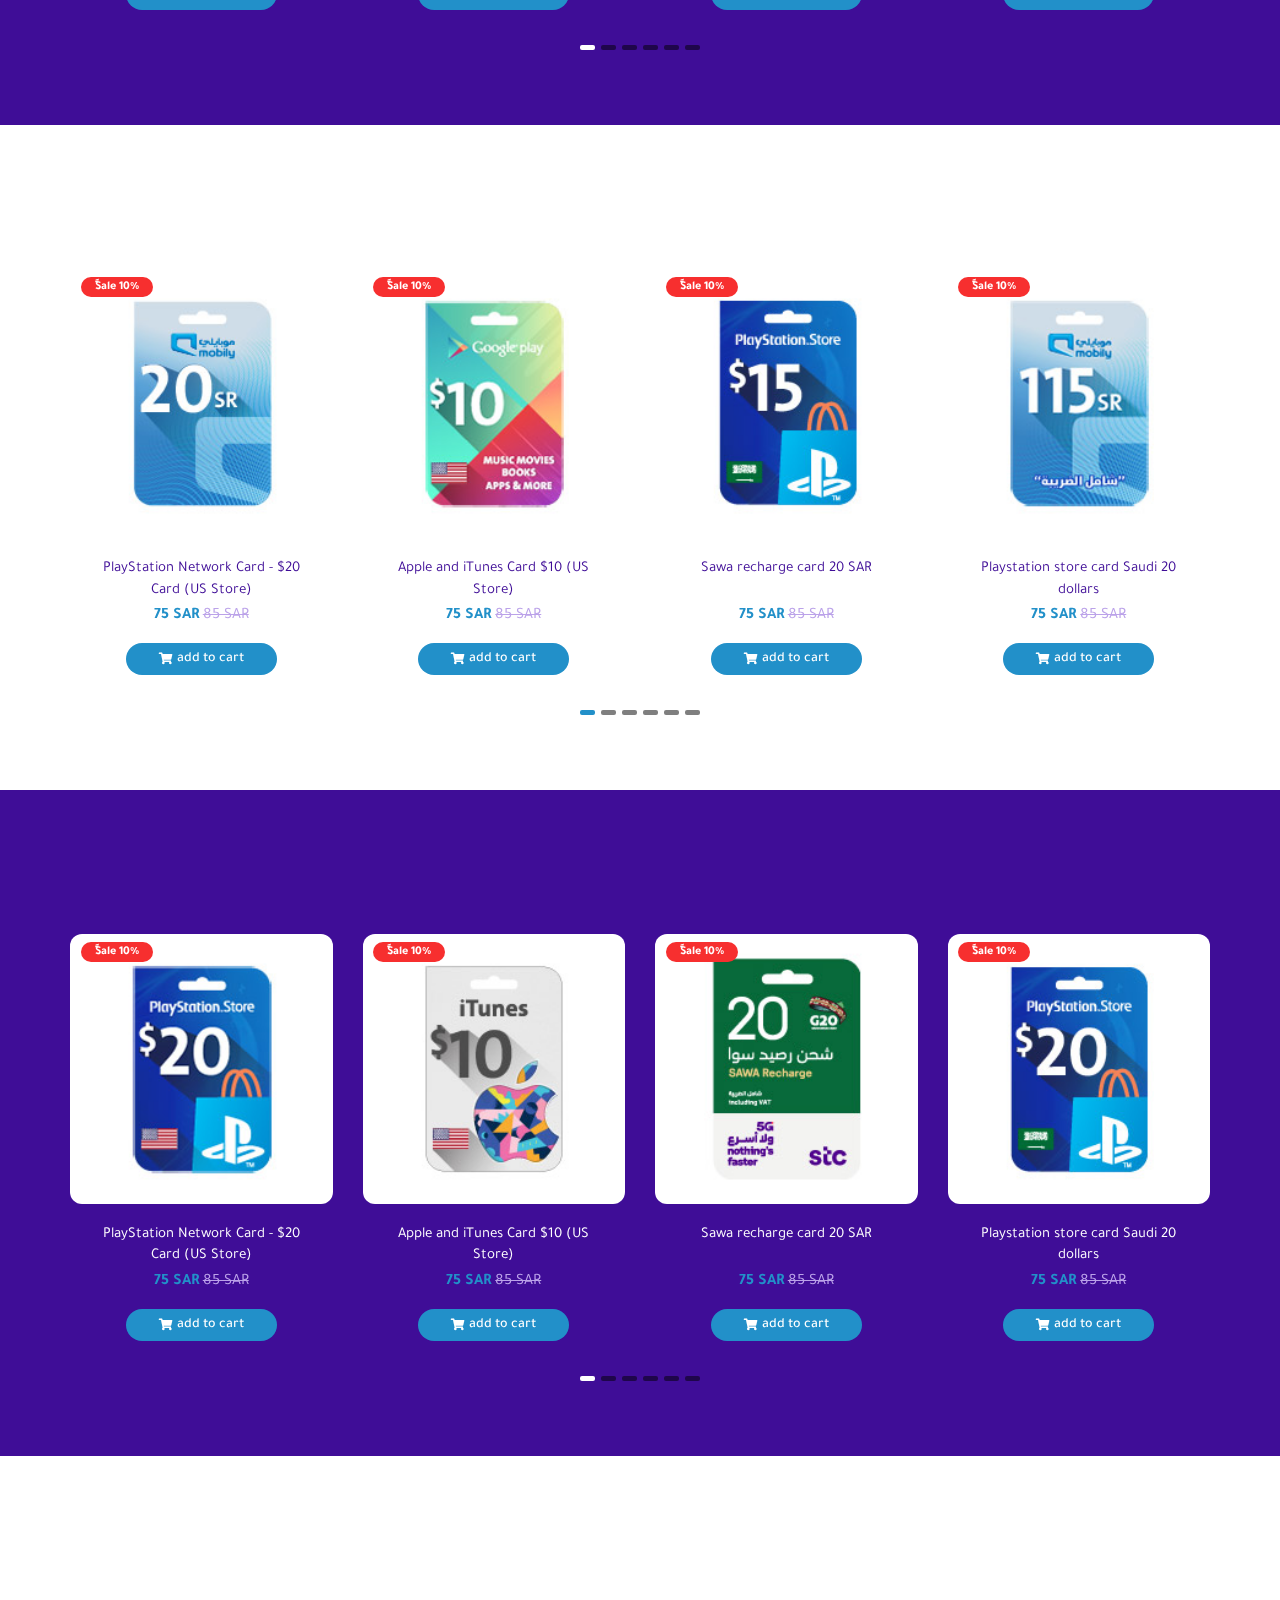
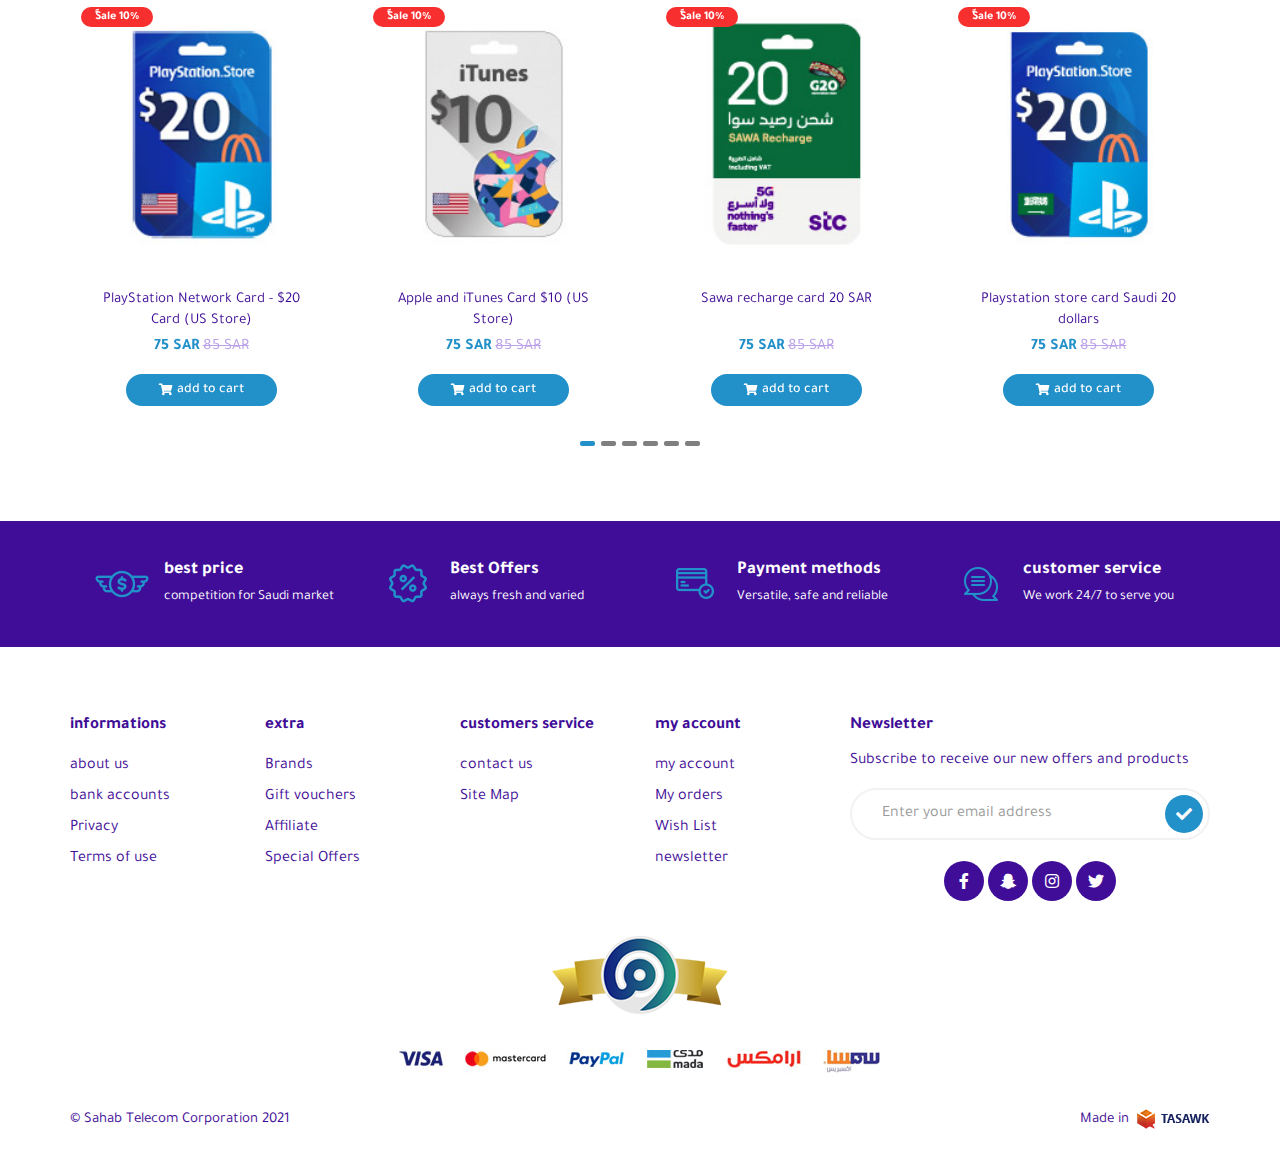
==== commit 41596640: "modify css" ====
--- a/index-en.html
+++ b/index-en.html
@@ -100,6 +100,11 @@
                 <div class="container">
                     <div class="navgition">
                         <ul class="big-menu list-unstyled">
+                            <li class="menu-list hide-big">
+                                <a href="#" class="menu-link">
+                                    Home
+                                </a>
+                            </li>
                             <li class="menu-btn">
                                 <div class="btn-div">
                                     <span class="menu-name">
@@ -708,7 +713,7 @@
                                 </div>
                                 <!-- slidedown-menu -->
                             </li>
-                            <li class="menu-list">
+                            <li class="menu-list hide-sm">
                                 <a href="#" class="menu-link">
                                     Home
                                 </a>
@@ -730,12 +735,12 @@
                             </li>
                             <li class="menu-list">
                                 <a href="#" class="menu-link">
-                                    Trademarks
+                                    Brands
                                 </a>
                             </li>
                             <li class="menu-list">
                                 <a href="#" class="menu-link">
-                                    connect us
+                                    contact us
                                 </a>
                             </li>
                             <li class="cat-li hide-big">
@@ -1596,13 +1601,13 @@
                                         <h2 class="nav-foot-header foot-header">extra</h2>
                                         <ul class="nav-foot list-unstyled">
                                             <li class="nav-foot-li">
-                                                <a href="#" class="nav-foot-link">Trademarks</a>
+                                                <a href="#" class="nav-foot-link">Brands</a>
                                             </li>
                                             <li class="nav-foot-li">
                                                 <a href="#" class="nav-foot-link">Gift vouchers</a>
                                             </li>
                                             <li class="nav-foot-li">
-                                                <a href="#" class="nav-foot-link">commission system</a>
+                                                <a href="#" class="nav-foot-link">Affiliate</a>
                                             </li>
                                             <li class="nav-foot-li">
                                                 <a href="#" class="nav-foot-link">Special Offers</a>
@@ -1615,7 +1620,7 @@
                                         <h2 class="nav-foot-header foot-header">customers service</h2>
                                         <ul class="nav-foot list-unstyled">
                                             <li class="nav-foot-li">
-                                                <a href="#" class="nav-foot-link">call us</a>
+                                                <a href="#" class="nav-foot-link">contact us</a>
                                             </li>
                                             <li class="nav-foot-li">
                                                 <a href="#" class="nav-foot-link">Site Map</a>
@@ -1631,13 +1636,13 @@
                                                 <a href="#" class="nav-foot-link">my account</a>
                                             </li>
                                             <li class="nav-foot-li">
-                                                <a href="#" class="nav-foot-link">My requests</a>
+                                                <a href="#" class="nav-foot-link">My orders</a>
                                             </li>
                                             <li class="nav-foot-li">
                                                 <a href="#" class="nav-foot-link">Wish List</a>
                                             </li>
                                             <li class="nav-foot-li">
-                                                <a href="#" class="nav-foot-link">Mailing List</a>
+                                                <a href="#" class="nav-foot-link">newsletter</a>
                                             </li>
                                         </ul>
                                     </div>
@@ -1678,7 +1683,9 @@
             </div>
             <div class="pay-footer">
                 <figure class="pay-figure">
-                    <img src="images/footer-img.png" class="img-responsive pay-img">
+                    <a href="#">
+                        <img src="images/footer-img.png" class="img-responsive pay-img">
+                    </a>
                 </figure>
                 <figure class="pay-figure">
                     <img src="images/pay-img.jpg" class="img-responsive pay-img">
--- a/css/style.css
+++ b/css/style.css
@@ -1383,6 +1383,11 @@
     color: #3f0d97;
     transition: all 0.3s ease-in-out;
 }
+@media (min-width: 1199px){
+    html[dir=ltr] .cat-anchor {
+        font-size: 15px;
+    }
+}
 .sub-list .cat-anchor {
     font-size: 15px;
     font-weight: 400;
